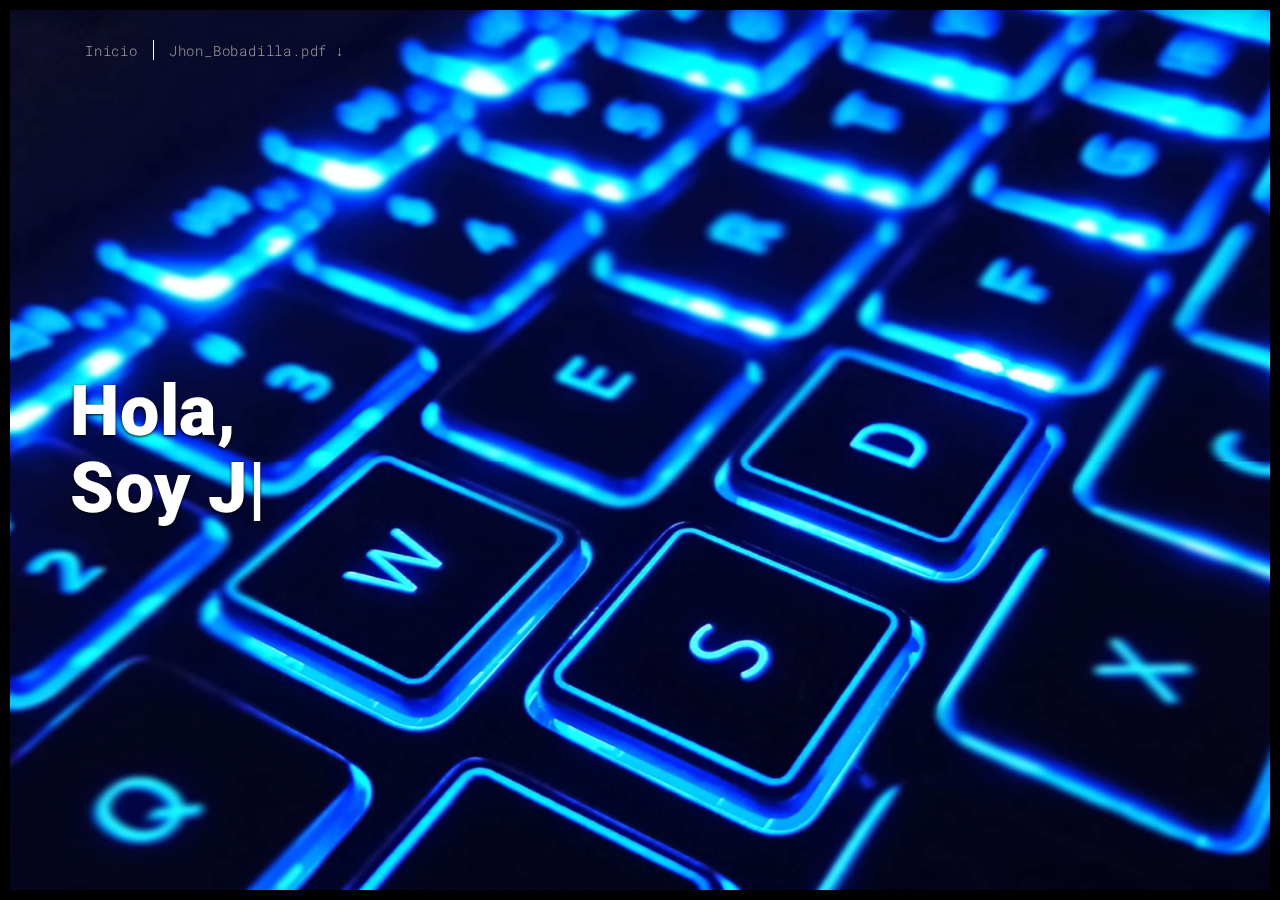
==== index.html @ d76ebcf7 "009" ====
<!DOCTYPE html>
<html lang="en">

<head>
  <meta charset="UTF-8">
  <meta content="IE=edge" http-equiv="X-UA-Compatible">
  <meta content="width=device-width,initial-scale=1" name="viewport">
  <meta content="description" name="description">
  <meta name="google" content="notranslate" />
  <meta content="Mashup templates have been developped by Orson.io team" name="author">

  <!-- Disable tap highlight on IE -->
  <meta name="msapplication-tap-highlight" content="no">
  
  <link rel="apple-touch-icon" sizes="180x180" href="./assets/apple-icon-180x180.png">
  <link href="./assets/favicon.ico" rel="icon">

  <title>Jhon Bobadilla</title>  

<link href="./main.3f6952e4.css" rel="stylesheet"></head>
<body class="minimal">
<div id="site-border-left"></div>
<div id="site-border-right"></div>
<div id="site-border-top"></div>
<div id="site-border-bottom"></div>
<!-- Add your content of header -->
<header>
  <nav class="navbar  navbar-fixed-top navbar-inverse">
    <div class="container">
        <button type="button" class="navbar-toggle collapsed" data-toggle="collapse" data-target="#navbar-collapse" aria-expanded="false">
          <span class="sr-only">Toggle navigation</span>
          <span class="icon-bar"></span>
          <span class="icon-bar"></span>
          <span class="icon-bar"></span>
        </button>

      <div class="collapse navbar-collapse" id="navbar-collapse">
        <ul class="nav navbar-nav ">
          <li><a href="./index.html" title="">Inicio</a></li>
          <li><a href="./cv.pdf" title="">Jhon_Bobadilla.pdf ↓</a></li>
          
        </ul>


      </div> 
    </div>
  </nav>
</header>
<!-- Add your site or app content here -->
  <div class="hero-full-container background-image-container white-text-container" style="background-image: url('./assets/images/space.jpg')">
    <div class="container">
      <div class="row">
        <div class="col-xs-12">
          <div class="hero-full-wrapper">
            <div class="text-content">
              <h1>Hola,<br>
                <span id="typed-strings">
                  <span>Soy Jhon Bobadilla Lombana</span>
                  <span>Desarrollador Web</span>
                  <span>Con 3 años de experiencia como desarrollador Full stack</span>
                  <span>TECNOLOGIAS ...</span>
                  <span>HTML - CSS - JS - REACT</span>
                  <span>SQL - JAVA</span>
                  <span>FLUTTER - SWIFT - KOTLIN -ANDROID STUDIO</span>
                  <span>GIT - GITHUB</span>
                  <span>ACTUALMENTE TERMINANDO INGLES A2</span>
                  <span>Descarga mi CV ↓</span>
                </span>
                <span id="typed"></span>
              </h1>
            </div>
          </div>
        </div>
      </div>
    </div>
  </div>

<script>
  document.addEventListener("DOMContentLoaded", function (event) {
     type();
     movingBackgroundImage();
  });
</script>


<script type="text/javascript" src="./main.70a66962.js"></script></body>
<script>
  (function(d, w, c) {
      w.BrevoConversationsID = '6785cd0d22d904cc3b0d09d7';
      w[c] = w[c] || function() {
          (w[c].q = w[c].q || []).push(arguments);
      };
      var s = d.createElement('script');
      s.async = true;
      s.src = 'https://conversations-widget.brevo.com/brevo-conversations.js';
      if (d.head) d.head.appendChild(s);
  })(document, window, 'BrevoConversations');
</script>
</html>
---- main.3f6952e4.css ----
@import url(https://fonts.googleapis.com/css?family=Roboto:900|Roboto+Mono:300,400,700);@import url(https://maxcdn.bootstrapcdn.com/font-awesome/4.7.0/css/font-awesome.min.css);/*!
 * Bootstrap v3.3.7 (http://getbootstrap.com)
 * Copyright 2011-2016 Twitter, Inc.
 * Licensed under MIT (https://github.com/twbs/bootstrap/blob/master/LICENSE)
 */
/*! normalize.css v3.0.3 | MIT License | github.com/necolas/normalize.css */html{font-family:sans-serif;-ms-text-size-adjust:100%;-webkit-text-size-adjust:100%}body{margin:0}article,aside,details,figcaption,figure,footer,header,hgroup,main,menu,nav,section,summary{display:block}audio,canvas,progress,video{display:inline-block;vertical-align:baseline}audio:not([controls]){display:none;height:0}[hidden],template{display:none}a{background-color:transparent}a:active,a:hover{outline:0}abbr[title]{border-bottom:1px dotted}b,strong{font-weight:700}dfn{font-style:italic}h1{font-size:2em;margin:.67em 0}mark{background:#ff0;color:#000}small{font-size:80%}sub,sup{font-size:75%;line-height:0;position:relative;vertical-align:baseline}sup{top:-.5em}sub{bottom:-.25em}img{border:0}svg:not(:root){overflow:hidden}figure{margin:1em 40px}hr{box-sizing:content-box;height:0}pre{overflow:auto}code,kbd,pre,samp{font-family:monospace,monospace;font-size:1em}button,input,optgroup,select,textarea{color:inherit;font:inherit;margin:0}button{overflow:visible}button,select{text-transform:none}button,html input[type=button],input[type=reset],input[type=submit]{-webkit-appearance:button;cursor:pointer}button[disabled],html input[disabled]{cursor:default}button::-moz-focus-inner,input::-moz-focus-inner{border:0;padding:0}input{line-height:normal}input[type=checkbox],input[type=radio]{box-sizing:border-box;padding:0}input[type=number]::-webkit-inner-spin-button,input[type=number]::-webkit-outer-spin-button{height:auto}input[type=search]{-webkit-appearance:textfield;box-sizing:content-box}input[type=search]::-webkit-search-cancel-button,input[type=search]::-webkit-search-decoration{-webkit-appearance:none}fieldset{border:1px solid silver;margin:0 2px;padding:.35em .625em .75em}textarea{overflow:auto}optgroup{font-weight:700}table{border-collapse:collapse;border-spacing:0}td,th{padding:0}

/*! Source: https://github.com/h5bp/html5-boilerplate/blob/master/src/css/main.css */@media print{*,:after,:before{background:transparent!important;color:#000!important;box-shadow:none!important;text-shadow:none!important}a,a:visited{text-decoration:underline}a[href]:after{content:" (" attr(href) ")"}abbr[title]:after{content:" (" attr(title) ")"}a[href^="#"]:after,a[href^="javascript:"]:after{content:""}blockquote,pre{border:1px solid #999;page-break-inside:avoid}thead{display:table-header-group}img,tr{page-break-inside:avoid}img{max-width:100%!important}h2,h3,p{orphans:3;widows:3}h2,h3{page-break-after:avoid}.navbar{display:none}.btn>.caret,.dropup>.btn>.caret{border-top-color:#000!important}.label{border:1px solid #000}.table{border-collapse:collapse!important}.table td,.table th{background-color:#fff!important}.table-bordered td,.table-bordered th{border:1px solid #ddd!important}}*,:after,:before{-webkit-box-sizing:border-box;-moz-box-sizing:border-box;box-sizing:border-box}html{font-size:10px;-webkit-tap-highlight-color:transparent}body{font-family:Roboto Mono,Helvetica,Arial,sans-serif;font-size:11px;line-height:1.78;color:#000;background-color:#fff}button,input,select,textarea{font-family:inherit;font-size:inherit;line-height:inherit}a{color:#001aff;text-decoration:none}a:focus,a:hover{color:#0012b3;text-decoration:underline}a:focus{outline:5px auto -webkit-focus-ring-color;outline-offset:-2px}figure{margin:0}img{vertical-align:middle}.img-responsive{display:block;max-width:100%;height:auto}.img-rounded{border-radius:0}.img-thumbnail{padding:4px;line-height:1.78;background-color:#fff;border:1px solid #ddd;border-radius:0;-webkit-transition:all .2s ease-in-out;-o-transition:all .2s ease-in-out;transition:all .2s ease-in-out;display:inline-block;max-width:100%;height:auto}.img-circle{border-radius:50%}hr{margin-top:19px;margin-bottom:19px;border:0;border-top:1px solid #eee}.sr-only{position:absolute;width:1px;height:1px;margin:-1px;padding:0;overflow:hidden;clip:rect(0,0,0,0);border:0}.sr-only-focusable:active,.sr-only-focusable:focus{position:static;width:auto;height:auto;margin:0;overflow:visible;clip:auto}[role=button]{cursor:pointer}.h1,.h2,.h3,.h4,.h5,.h6,h1,h2,h3,h4,h5,h6{font-family:Roboto Mono,Helvetica,Arial,sans-serif;font-weight:700;line-height:1.1;color:#000}.h1 .small,.h1 small,.h2 .small,.h2 small,.h3 .small,.h3 small,.h4 .small,.h4 small,.h5 .small,.h5 small,.h6 .small,.h6 small,h1 .small,h1 small,h2 .small,h2 small,h3 .small,h3 small,h4 .small,h4 small,h5 .small,h5 small,h6 .small,h6 small{font-weight:400;line-height:1;color:#777}.h1,.h2,.h3,h1,h2,h3{margin-top:19px;margin-bottom:9.5px}.h1 .small,.h1 small,.h2 .small,.h2 small,.h3 .small,.h3 small,h1 .small,h1 small,h2 .small,h2 small,h3 .small,h3 small{font-size:65%}.h4,.h5,.h6,h4,h5,h6{margin-top:9.5px;margin-bottom:9.5px}.h4 .small,.h4 small,.h5 .small,.h5 small,.h6 .small,.h6 small,h4 .small,h4 small,h5 .small,h5 small,h6 .small,h6 small{font-size:75%}.h1,h1{font-size:70px}.h2,h2{font-size:30px}.h3,h3{font-size:20px}.h4,.h5,h4,h5{font-size:11px}.h6,h6{font-size:10px}p{margin:0 0 9.5px}.lead{margin-bottom:19px;font-size:12px;font-weight:300;line-height:1.4}@media (min-width:768px){.lead{font-size:16.5px}}.small,small{font-size:90%}.mark,mark{background-color:#fcf8e3;padding:.2em}.text-left{text-align:left}.text-right{text-align:right}.text-center{text-align:center}.text-justify{text-align:justify}.text-nowrap{white-space:nowrap}.text-lowercase{text-transform:lowercase}.initialism,.text-uppercase{text-transform:uppercase}.text-capitalize{text-transform:capitalize}.text-muted{color:#777}.text-primary{color:#001aff}a.text-primary:focus,a.text-primary:hover{color:#0015cc}.text-success{color:#fff}a.text-success:focus,a.text-success:hover{color:#e6e6e6}.text-info{color:#31708f}a.text-info:focus,a.text-info:hover{color:#245269}.text-warning{color:#8a6d3b}a.text-warning:focus,a.text-warning:hover{color:#66512c}.text-danger{color:#fff}a.text-danger:focus,a.text-danger:hover{color:#e6e6e6}.bg-primary{color:#fff;background-color:#001aff}a.bg-primary:focus,a.bg-primary:hover{background-color:#0015cc}.bg-success,a.bg-success:focus,a.bg-success:hover{background-color:#000}.bg-info{background-color:#d9edf7}a.bg-info:focus,a.bg-info:hover{background-color:#afd9ee}.bg-warning{background-color:#fcf8e3}a.bg-warning:focus,a.bg-warning:hover{background-color:#f7ecb5}.bg-danger{background-color:red}a.bg-danger:focus,a.bg-danger:hover{background-color:#c00}.page-header{padding-bottom:8.5px;margin:38px 0 19px;border-bottom:1px solid #eee}ol,ul{margin-top:0;margin-bottom:9.5px}ol ol,ol ul,ul ol,ul ul{margin-bottom:0}.list-inline,.list-unstyled{padding-left:0;list-style:none}.list-inline{margin-left:-5px}.list-inline>li{display:inline-block;padding-left:5px;padding-right:5px}dl{margin-top:0;margin-bottom:19px}dd,dt{line-height:1.78}dt{font-weight:700}dd{margin-left:0}.dl-horizontal dd:after,.dl-horizontal dd:before{content:" ";display:table}.dl-horizontal dd:after{clear:both}@media (min-width:768px){.dl-horizontal dt{float:left;width:160px;clear:left;text-align:right;overflow:hidden;text-overflow:ellipsis;white-space:nowrap}.dl-horizontal dd{margin-left:180px}}abbr[data-original-title],abbr[title]{cursor:help;border-bottom:1px dotted #777}.initialism{font-size:90%}blockquote{padding:9.5px 19px;margin:0 0 19px;font-size:13.75px;border-left:5px solid #eee}blockquote ol:last-child,blockquote p:last-child,blockquote ul:last-child{margin-bottom:0}blockquote .small,blockquote footer,blockquote small{display:block;font-size:80%;line-height:1.78;color:#777}blockquote .small:before,blockquote footer:before,blockquote small:before{content:"\2014   \A0"}.blockquote-reverse,blockquote.pull-right{padding-right:15px;padding-left:0;border-right:5px solid #eee;border-left:0;text-align:right}.blockquote-reverse .small:before,.blockquote-reverse footer:before,.blockquote-reverse small:before,blockquote.pull-right .small:before,blockquote.pull-right footer:before,blockquote.pull-right small:before{content:""}.blockquote-reverse .small:after,.blockquote-reverse footer:after,.blockquote-reverse small:after,blockquote.pull-right .small:after,blockquote.pull-right footer:after,blockquote.pull-right small:after{content:"\A0   \2014"}address{margin-bottom:19px;font-style:normal;line-height:1.78}code,kbd,pre,samp{font-family:Menlo,Monaco,Consolas,Courier New,monospace}code{color:#c7254e;background-color:#f9f2f4}code,kbd{padding:2px 4px;font-size:90%;border-radius:0}kbd{color:#fff;background-color:#333;box-shadow:inset 0 -1px 0 rgba(0,0,0,.25)}kbd kbd{padding:0;font-size:100%;font-weight:700;box-shadow:none}pre{display:block;padding:9px;margin:0 0 9.5px;font-size:10px;line-height:1.78;word-break:break-all;word-wrap:break-word;color:#333;background-color:#f5f5f5;border:1px solid #ccc;border-radius:0}pre code{padding:0;font-size:inherit;color:inherit;white-space:pre-wrap;background-color:transparent;border-radius:0}.pre-scrollable{max-height:340px;overflow-y:scroll}.container{margin-right:auto;margin-left:auto;padding-left:15px;padding-right:15px}.container:after,.container:before{content:" ";display:table}.container:after{clear:both}@media (min-width:768px){.container{width:750px}}@media (min-width:992px){.container{width:970px}}@media (min-width:1200px){.container{width:1170px}}.container-fluid{margin-right:auto;margin-left:auto;padding-left:15px;padding-right:15px}.container-fluid:after,.container-fluid:before{content:" ";display:table}.container-fluid:after{clear:both}.row{margin-left:-15px;margin-right:-15px}.row:after,.row:before{content:" ";display:table}.row:after{clear:both}.col-lg-1,.col-lg-2,.col-lg-3,.col-lg-4,.col-lg-5,.col-lg-6,.col-lg-7,.col-lg-8,.col-lg-9,.col-lg-10,.col-lg-11,.col-lg-12,.col-md-1,.col-md-2,.col-md-3,.col-md-4,.col-md-5,.col-md-6,.col-md-7,.col-md-8,.col-md-9,.col-md-10,.col-md-11,.col-md-12,.col-sm-1,.col-sm-2,.col-sm-3,.col-sm-4,.col-sm-5,.col-sm-6,.col-sm-7,.col-sm-8,.col-sm-9,.col-sm-10,.col-sm-11,.col-sm-12,.col-xs-1,.col-xs-2,.col-xs-3,.col-xs-4,.col-xs-5,.col-xs-6,.col-xs-7,.col-xs-8,.col-xs-9,.col-xs-10,.col-xs-11,.col-xs-12{position:relative;min-height:1px;padding-left:15px;padding-right:15px}.col-xs-1,.col-xs-2,.col-xs-3,.col-xs-4,.col-xs-5,.col-xs-6,.col-xs-7,.col-xs-8,.col-xs-9,.col-xs-10,.col-xs-11,.col-xs-12{float:left}.col-xs-1{width:8.33333%}.col-xs-2{width:16.66667%}.col-xs-3{width:25%}.col-xs-4{width:33.33333%}.col-xs-5{width:41.66667%}.col-xs-6{width:50%}.col-xs-7{width:58.33333%}.col-xs-8{width:66.66667%}.col-xs-9{width:75%}.col-xs-10{width:83.33333%}.col-xs-11{width:91.66667%}.col-xs-12{width:100%}.col-xs-pull-0{right:auto}.col-xs-pull-1{right:8.33333%}.col-xs-pull-2{right:16.66667%}.col-xs-pull-3{right:25%}.col-xs-pull-4{right:33.33333%}.col-xs-pull-5{right:41.66667%}.col-xs-pull-6{right:50%}.col-xs-pull-7{right:58.33333%}.col-xs-pull-8{right:66.66667%}.col-xs-pull-9{right:75%}.col-xs-pull-10{right:83.33333%}.col-xs-pull-11{right:91.66667%}.col-xs-pull-12{right:100%}.col-xs-push-0{left:auto}.col-xs-push-1{left:8.33333%}.col-xs-push-2{left:16.66667%}.col-xs-push-3{left:25%}.col-xs-push-4{left:33.33333%}.col-xs-push-5{left:41.66667%}.col-xs-push-6{left:50%}.col-xs-push-7{left:58.33333%}.col-xs-push-8{left:66.66667%}.col-xs-push-9{left:75%}.col-xs-push-10{left:83.33333%}.col-xs-push-11{left:91.66667%}.col-xs-push-12{left:100%}.col-xs-offset-0{margin-left:0}.col-xs-offset-1{margin-left:8.33333%}.col-xs-offset-2{margin-left:16.66667%}.col-xs-offset-3{margin-left:25%}.col-xs-offset-4{margin-left:33.33333%}.col-xs-offset-5{margin-left:41.66667%}.col-xs-offset-6{margin-left:50%}.col-xs-offset-7{margin-left:58.33333%}.col-xs-offset-8{margin-left:66.66667%}.col-xs-offset-9{margin-left:75%}.col-xs-offset-10{margin-left:83.33333%}.col-xs-offset-11{margin-left:91.66667%}.col-xs-offset-12{margin-left:100%}@media (min-width:768px){.col-sm-1,.col-sm-2,.col-sm-3,.col-sm-4,.col-sm-5,.col-sm-6,.col-sm-7,.col-sm-8,.col-sm-9,.col-sm-10,.col-sm-11,.col-sm-12{float:left}.col-sm-1{width:8.33333%}.col-sm-2{width:16.66667%}.col-sm-3{width:25%}.col-sm-4{width:33.33333%}.col-sm-5{width:41.66667%}.col-sm-6{width:50%}.col-sm-7{width:58.33333%}.col-sm-8{width:66.66667%}.col-sm-9{width:75%}.col-sm-10{width:83.33333%}.col-sm-11{width:91.66667%}.col-sm-12{width:100%}.col-sm-pull-0{right:auto}.col-sm-pull-1{right:8.33333%}.col-sm-pull-2{right:16.66667%}.col-sm-pull-3{right:25%}.col-sm-pull-4{right:33.33333%}.col-sm-pull-5{right:41.66667%}.col-sm-pull-6{right:50%}.col-sm-pull-7{right:58.33333%}.col-sm-pull-8{right:66.66667%}.col-sm-pull-9{right:75%}.col-sm-pull-10{right:83.33333%}.col-sm-pull-11{right:91.66667%}.col-sm-pull-12{right:100%}.col-sm-push-0{left:auto}.col-sm-push-1{left:8.33333%}.col-sm-push-2{left:16.66667%}.col-sm-push-3{left:25%}.col-sm-push-4{left:33.33333%}.col-sm-push-5{left:41.66667%}.col-sm-push-6{left:50%}.col-sm-push-7{left:58.33333%}.col-sm-push-8{left:66.66667%}.col-sm-push-9{left:75%}.col-sm-push-10{left:83.33333%}.col-sm-push-11{left:91.66667%}.col-sm-push-12{left:100%}.col-sm-offset-0{margin-left:0}.col-sm-offset-1{margin-left:8.33333%}.col-sm-offset-2{margin-left:16.66667%}.col-sm-offset-3{margin-left:25%}.col-sm-offset-4{margin-left:33.33333%}.col-sm-offset-5{margin-left:41.66667%}.col-sm-offset-6{margin-left:50%}.col-sm-offset-7{margin-left:58.33333%}.col-sm-offset-8{margin-left:66.66667%}.col-sm-offset-9{margin-left:75%}.col-sm-offset-10{margin-left:83.33333%}.col-sm-offset-11{margin-left:91.66667%}.col-sm-offset-12{margin-left:100%}}@media (min-width:992px){.col-md-1,.col-md-2,.col-md-3,.col-md-4,.col-md-5,.col-md-6,.col-md-7,.col-md-8,.col-md-9,.col-md-10,.col-md-11,.col-md-12{float:left}.col-md-1{width:8.33333%}.col-md-2{width:16.66667%}.col-md-3{width:25%}.col-md-4{width:33.33333%}.col-md-5{width:41.66667%}.col-md-6{width:50%}.col-md-7{width:58.33333%}.col-md-8{width:66.66667%}.col-md-9{width:75%}.col-md-10{width:83.33333%}.col-md-11{width:91.66667%}.col-md-12{width:100%}.col-md-pull-0{right:auto}.col-md-pull-1{right:8.33333%}.col-md-pull-2{right:16.66667%}.col-md-pull-3{right:25%}.col-md-pull-4{right:33.33333%}.col-md-pull-5{right:41.66667%}.col-md-pull-6{right:50%}.col-md-pull-7{right:58.33333%}.col-md-pull-8{right:66.66667%}.col-md-pull-9{right:75%}.col-md-pull-10{right:83.33333%}.col-md-pull-11{right:91.66667%}.col-md-pull-12{right:100%}.col-md-push-0{left:auto}.col-md-push-1{left:8.33333%}.col-md-push-2{left:16.66667%}.col-md-push-3{left:25%}.col-md-push-4{left:33.33333%}.col-md-push-5{left:41.66667%}.col-md-push-6{left:50%}.col-md-push-7{left:58.33333%}.col-md-push-8{left:66.66667%}.col-md-push-9{left:75%}.col-md-push-10{left:83.33333%}.col-md-push-11{left:91.66667%}.col-md-push-12{left:100%}.col-md-offset-0{margin-left:0}.col-md-offset-1{margin-left:8.33333%}.col-md-offset-2{margin-left:16.66667%}.col-md-offset-3{margin-left:25%}.col-md-offset-4{margin-left:33.33333%}.col-md-offset-5{margin-left:41.66667%}.col-md-offset-6{margin-left:50%}.col-md-offset-7{margin-left:58.33333%}.col-md-offset-8{margin-left:66.66667%}.col-md-offset-9{margin-left:75%}.col-md-offset-10{margin-left:83.33333%}.col-md-offset-11{margin-left:91.66667%}.col-md-offset-12{margin-left:100%}}@media (min-width:1200px){.col-lg-1,.col-lg-2,.col-lg-3,.col-lg-4,.col-lg-5,.col-lg-6,.col-lg-7,.col-lg-8,.col-lg-9,.col-lg-10,.col-lg-11,.col-lg-12{float:left}.col-lg-1{width:8.33333%}.col-lg-2{width:16.66667%}.col-lg-3{width:25%}.col-lg-4{width:33.33333%}.col-lg-5{width:41.66667%}.col-lg-6{width:50%}.col-lg-7{width:58.33333%}.col-lg-8{width:66.66667%}.col-lg-9{width:75%}.col-lg-10{width:83.33333%}.col-lg-11{width:91.66667%}.col-lg-12{width:100%}.col-lg-pull-0{right:auto}.col-lg-pull-1{right:8.33333%}.col-lg-pull-2{right:16.66667%}.col-lg-pull-3{right:25%}.col-lg-pull-4{right:33.33333%}.col-lg-pull-5{right:41.66667%}.col-lg-pull-6{right:50%}.col-lg-pull-7{right:58.33333%}.col-lg-pull-8{right:66.66667%}.col-lg-pull-9{right:75%}.col-lg-pull-10{right:83.33333%}.col-lg-pull-11{right:91.66667%}.col-lg-pull-12{right:100%}.col-lg-push-0{left:auto}.col-lg-push-1{left:8.33333%}.col-lg-push-2{left:16.66667%}.col-lg-push-3{left:25%}.col-lg-push-4{left:33.33333%}.col-lg-push-5{left:41.66667%}.col-lg-push-6{left:50%}.col-lg-push-7{left:58.33333%}.col-lg-push-8{left:66.66667%}.col-lg-push-9{left:75%}.col-lg-push-10{left:83.33333%}.col-lg-push-11{left:91.66667%}.col-lg-push-12{left:100%}.col-lg-offset-0{margin-left:0}.col-lg-offset-1{margin-left:8.33333%}.col-lg-offset-2{margin-left:16.66667%}.col-lg-offset-3{margin-left:25%}.col-lg-offset-4{margin-left:33.33333%}.col-lg-offset-5{margin-left:41.66667%}.col-lg-offset-6{margin-left:50%}.col-lg-offset-7{margin-left:58.33333%}.col-lg-offset-8{margin-left:66.66667%}.col-lg-offset-9{margin-left:75%}.col-lg-offset-10{margin-left:83.33333%}.col-lg-offset-11{margin-left:91.66667%}.col-lg-offset-12{margin-left:100%}}table{background-color:transparent}caption{padding-top:8px;padding-bottom:8px;color:#777}caption,th{text-align:left}.table{width:100%;max-width:100%;margin-bottom:19px}.table>tbody>tr>td,.table>tbody>tr>th,.table>tfoot>tr>td,.table>tfoot>tr>th,.table>thead>tr>td,.table>thead>tr>th{padding:8px;line-height:1.78;vertical-align:top;border-top:1px solid #ddd}.table>thead>tr>th{vertical-align:bottom;border-bottom:2px solid #ddd}.table>caption+thead>tr:first-child>td,.table>caption+thead>tr:first-child>th,.table>colgroup+thead>tr:first-child>td,.table>colgroup+thead>tr:first-child>th,.table>thead:first-child>tr:first-child>td,.table>thead:first-child>tr:first-child>th{border-top:0}.table>tbody+tbody{border-top:2px solid #ddd}.table .table{background-color:#fff}.table-condensed>tbody>tr>td,.table-condensed>tbody>tr>th,.table-condensed>tfoot>tr>td,.table-condensed>tfoot>tr>th,.table-condensed>thead>tr>td,.table-condensed>thead>tr>th{padding:5px}.table-bordered,.table-bordered>tbody>tr>td,.table-bordered>tbody>tr>th,.table-bordered>tfoot>tr>td,.table-bordered>tfoot>tr>th,.table-bordered>thead>tr>td,.table-bordered>thead>tr>th{border:1px solid #ddd}.table-bordered>thead>tr>td,.table-bordered>thead>tr>th{border-bottom-width:2px}.table-striped>tbody>tr:nth-of-type(odd){background-color:#f9f9f9}.table-hover>tbody>tr:hover{background-color:#f5f5f5}table col[class*=col-]{position:static;float:none;display:table-column}table td[class*=col-],table th[class*=col-]{position:static;float:none;display:table-cell}.table>tbody>tr.active>td,.table>tbody>tr.active>th,.table>tbody>tr>td.active,.table>tbody>tr>th.active,.table>tfoot>tr.active>td,.table>tfoot>tr.active>th,.table>tfoot>tr>td.active,.table>tfoot>tr>th.active,.table>thead>tr.active>td,.table>thead>tr.active>th,.table>thead>tr>td.active,.table>thead>tr>th.active{background-color:#f5f5f5}.table-hover>tbody>tr.active:hover>td,.table-hover>tbody>tr.active:hover>th,.table-hover>tbody>tr:hover>.active,.table-hover>tbody>tr>td.active:hover,.table-hover>tbody>tr>th.active:hover{background-color:#e8e8e8}.table-hover>tbody>tr.success:hover>td,.table-hover>tbody>tr.success:hover>th,.table-hover>tbody>tr:hover>.success,.table-hover>tbody>tr>td.success:hover,.table-hover>tbody>tr>th.success:hover,.table>tbody>tr.success>td,.table>tbody>tr.success>th,.table>tbody>tr>td.success,.table>tbody>tr>th.success,.table>tfoot>tr.success>td,.table>tfoot>tr.success>th,.table>tfoot>tr>td.success,.table>tfoot>tr>th.success,.table>thead>tr.success>td,.table>thead>tr.success>th,.table>thead>tr>td.success,.table>thead>tr>th.success{background-color:#000}.table>tbody>tr.info>td,.table>tbody>tr.info>th,.table>tbody>tr>td.info,.table>tbody>tr>th.info,.table>tfoot>tr.info>td,.table>tfoot>tr.info>th,.table>tfoot>tr>td.info,.table>tfoot>tr>th.info,.table>thead>tr.info>td,.table>thead>tr.info>th,.table>thead>tr>td.info,.table>thead>tr>th.info{background-color:#d9edf7}.table-hover>tbody>tr.info:hover>td,.table-hover>tbody>tr.info:hover>th,.table-hover>tbody>tr:hover>.info,.table-hover>tbody>tr>td.info:hover,.table-hover>tbody>tr>th.info:hover{background-color:#c4e3f3}.table>tbody>tr.warning>td,.table>tbody>tr.warning>th,.table>tbody>tr>td.warning,.table>tbody>tr>th.warning,.table>tfoot>tr.warning>td,.table>tfoot>tr.warning>th,.table>tfoot>tr>td.warning,.table>tfoot>tr>th.warning,.table>thead>tr.warning>td,.table>thead>tr.warning>th,.table>thead>tr>td.warning,.table>thead>tr>th.warning{background-color:#fcf8e3}.table-hover>tbody>tr.warning:hover>td,.table-hover>tbody>tr.warning:hover>th,.table-hover>tbody>tr:hover>.warning,.table-hover>tbody>tr>td.warning:hover,.table-hover>tbody>tr>th.warning:hover{background-color:#faf2cc}.table>tbody>tr.danger>td,.table>tbody>tr.danger>th,.table>tbody>tr>td.danger,.table>tbody>tr>th.danger,.table>tfoot>tr.danger>td,.table>tfoot>tr.danger>th,.table>tfoot>tr>td.danger,.table>tfoot>tr>th.danger,.table>thead>tr.danger>td,.table>thead>tr.danger>th,.table>thead>tr>td.danger,.table>thead>tr>th.danger{background-color:red}.table-hover>tbody>tr.danger:hover>td,.table-hover>tbody>tr.danger:hover>th,.table-hover>tbody>tr:hover>.danger,.table-hover>tbody>tr>td.danger:hover,.table-hover>tbody>tr>th.danger:hover{background-color:#e60000}.table-responsive{overflow-x:auto;min-height:.01%}@media screen and (max-width:767px){.table-responsive{width:100%;margin-bottom:14.25px;overflow-y:hidden;-ms-overflow-style:-ms-autohiding-scrollbar;border:1px solid #ddd}.table-responsive>.table{margin-bottom:0}.table-responsive>.table>tbody>tr>td,.table-responsive>.table>tbody>tr>th,.table-responsive>.table>tfoot>tr>td,.table-responsive>.table>tfoot>tr>th,.table-responsive>.table>thead>tr>td,.table-responsive>.table>thead>tr>th{white-space:nowrap}.table-responsive>.table-bordered{border:0}.table-responsive>.table-bordered>tbody>tr>td:first-child,.table-responsive>.table-bordered>tbody>tr>th:first-child,.table-responsive>.table-bordered>tfoot>tr>td:first-child,.table-responsive>.table-bordered>tfoot>tr>th:first-child,.table-responsive>.table-bordered>thead>tr>td:first-child,.table-responsive>.table-bordered>thead>tr>th:first-child{border-left:0}.table-responsive>.table-bordered>tbody>tr>td:last-child,.table-responsive>.table-bordered>tbody>tr>th:last-child,.table-responsive>.table-bordered>tfoot>tr>td:last-child,.table-responsive>.table-bordered>tfoot>tr>th:last-child,.table-responsive>.table-bordered>thead>tr>td:last-child,.table-responsive>.table-bordered>thead>tr>th:last-child{border-right:0}.table-responsive>.table-bordered>tbody>tr:last-child>td,.table-responsive>.table-bordered>tbody>tr:last-child>th,.table-responsive>.table-bordered>tfoot>tr:last-child>td,.table-responsive>.table-bordered>tfoot>tr:last-child>th{border-bottom:0}}fieldset{margin:0;min-width:0}fieldset,legend{padding:0;border:0}legend{display:block;width:100%;margin-bottom:19px;font-size:16.5px;line-height:inherit;color:#333;border-bottom:1px solid #e5e5e5}label{display:inline-block;max-width:100%;margin-bottom:5px;font-weight:700}input[type=search]{-webkit-box-sizing:border-box;-moz-box-sizing:border-box;box-sizing:border-box}input[type=checkbox],input[type=radio]{margin:4px 0 0;margin-top:1px\9;line-height:normal}input[type=file]{display:block}input[type=range]{display:block;width:100%}select[multiple],select[size]{height:auto}input[type=checkbox]:focus,input[type=file]:focus,input[type=radio]:focus{outline:5px auto -webkit-focus-ring-color;outline-offset:-2px}output{padding-top:9px}.form-control,output{display:block;font-size:11px;line-height:1.78;color:#555}.form-control{width:100%;height:40px;padding:8px 14px;background-color:#fff;background-image:none;border:1px solid #000;border-radius:0;-webkit-box-shadow:inset 0 1px 1px rgba(0,0,0,.075);box-shadow:inset 0 1px 1px rgba(0,0,0,.075);-webkit-transition:border-color .15s ease-in-out,box-shadow .15s ease-in-out;-o-transition:border-color ease-in-out .15s,box-shadow ease-in-out .15s;transition:border-color .15s ease-in-out,box-shadow .15s ease-in-out}.form-control:focus{border-color:#66afe9;-webkit-box-shadow:inset 0 1px 1px rgba(0,0,0,.075),0 0 8px rgba(102,175,233,.6);box-shadow:inset 0 1px 1px rgba(0,0,0,.075),0 0 8px rgba(102,175,233,.6)}.form-control::-moz-placeholder{color:#999;opacity:1}.form-control:-ms-input-placeholder{color:#999}.form-control::-webkit-input-placeholder{color:#999}.form-control::-ms-expand{border:0;background-color:transparent}.form-control[disabled],.form-control[readonly],fieldset[disabled] .form-control{background-color:#eee;opacity:1}.form-control[disabled],fieldset[disabled] .form-control{cursor:not-allowed}textarea.form-control{height:auto}input[type=search]{-webkit-appearance:none}@media screen and (-webkit-min-device-pixel-ratio:0){input[type=date].form-control,input[type=datetime-local].form-control,input[type=month].form-control,input[type=time].form-control{line-height:40px}.input-group-sm>.input-group-btn>input[type=date].btn,.input-group-sm>.input-group-btn>input[type=datetime-local].btn,.input-group-sm>.input-group-btn>input[type=month].btn,.input-group-sm>.input-group-btn>input[type=time].btn,.input-group-sm>input[type=date].form-control,.input-group-sm>input[type=date].input-group-addon,.input-group-sm>input[type=datetime-local].form-control,.input-group-sm>input[type=datetime-local].input-group-addon,.input-group-sm>input[type=month].form-control,.input-group-sm>input[type=month].input-group-addon,.input-group-sm>input[type=time].form-control,.input-group-sm>input[type=time].input-group-addon,.input-group-sm input[type=date],.input-group-sm input[type=datetime-local],.input-group-sm input[type=month],.input-group-sm input[type=time],input[type=date].input-sm,input[type=datetime-local].input-sm,input[type=month].input-sm,input[type=time].input-sm{line-height:27px}.input-group-lg>.input-group-btn>input[type=date].btn,.input-group-lg>.input-group-btn>input[type=datetime-local].btn,.input-group-lg>.input-group-btn>input[type=month].btn,.input-group-lg>.input-group-btn>input[type=time].btn,.input-group-lg>input[type=date].form-control,.input-group-lg>input[type=date].input-group-addon,.input-group-lg>input[type=datetime-local].form-control,.input-group-lg>input[type=datetime-local].input-group-addon,.input-group-lg>input[type=month].form-control,.input-group-lg>input[type=month].input-group-addon,.input-group-lg>input[type=time].form-control,.input-group-lg>input[type=time].input-group-addon,.input-group-lg input[type=date],.input-group-lg input[type=datetime-local],.input-group-lg input[type=month],.input-group-lg input[type=time],input[type=date].input-lg,input[type=datetime-local].input-lg,input[type=month].input-lg,input[type=time].input-lg{line-height:41px}}.form-group{margin-bottom:15px}.checkbox,.radio{position:relative;display:block;margin-top:10px;margin-bottom:10px}.checkbox label,.radio label{min-height:19px;padding-left:20px;margin-bottom:0;font-weight:400;cursor:pointer}.checkbox-inline input[type=checkbox],.checkbox input[type=checkbox],.radio-inline input[type=radio],.radio input[type=radio]{position:absolute;margin-left:-20px;margin-top:4px\9}.checkbox+.checkbox,.radio+.radio{margin-top:-5px}.checkbox-inline,.radio-inline{position:relative;display:inline-block;padding-left:20px;margin-bottom:0;vertical-align:middle;font-weight:400;cursor:pointer}.checkbox-inline+.checkbox-inline,.radio-inline+.radio-inline{margin-top:0;margin-left:10px}.checkbox-inline.disabled,.checkbox.disabled label,.radio-inline.disabled,.radio.disabled label,fieldset[disabled] .checkbox-inline,fieldset[disabled] .checkbox label,fieldset[disabled] .radio-inline,fieldset[disabled] .radio label,fieldset[disabled] input[type=checkbox],fieldset[disabled] input[type=radio],input[type=checkbox].disabled,input[type=checkbox][disabled],input[type=radio].disabled,input[type=radio][disabled]{cursor:not-allowed}.form-control-static{padding-top:9px;padding-bottom:9px;margin-bottom:0;min-height:30px}.form-control-static.input-lg,.form-control-static.input-sm,.input-group-lg>.form-control-static.form-control,.input-group-lg>.form-control-static.input-group-addon,.input-group-lg>.input-group-btn>.form-control-static.btn,.input-group-sm>.form-control-static.form-control,.input-group-sm>.form-control-static.input-group-addon,.input-group-sm>.input-group-btn>.form-control-static.btn{padding-left:0;padding-right:0}.input-group-sm>.form-control,.input-group-sm>.input-group-addon,.input-group-sm>.input-group-btn>.btn,.input-sm{height:27px;padding:5px 10px;font-size:10px;line-height:1.5;border-radius:0}.input-group-sm>.input-group-btn>select.btn,.input-group-sm>select.form-control,.input-group-sm>select.input-group-addon,select.input-sm{height:27px;line-height:27px}.input-group-sm>.input-group-btn>select[multiple].btn,.input-group-sm>.input-group-btn>textarea.btn,.input-group-sm>select[multiple].form-control,.input-group-sm>select[multiple].input-group-addon,.input-group-sm>textarea.form-control,.input-group-sm>textarea.input-group-addon,select[multiple].input-sm,textarea.input-sm{height:auto}.form-group-sm .form-control{height:27px;padding:5px 10px;font-size:10px;line-height:1.5;border-radius:0}.form-group-sm select.form-control{height:27px;line-height:27px}.form-group-sm select[multiple].form-control,.form-group-sm textarea.form-control{height:auto}.form-group-sm .form-control-static{height:27px;min-height:29px;padding:6px 10px;font-size:10px;line-height:1.5}.input-group-lg>.form-control,.input-group-lg>.input-group-addon,.input-group-lg>.input-group-btn>.btn,.input-lg{height:41px;padding:10px 16px;font-size:14px;line-height:1.33333;border-radius:0}.input-group-lg>.input-group-btn>select.btn,.input-group-lg>select.form-control,.input-group-lg>select.input-group-addon,select.input-lg{height:41px;line-height:41px}.input-group-lg>.input-group-btn>select[multiple].btn,.input-group-lg>.input-group-btn>textarea.btn,.input-group-lg>select[multiple].form-control,.input-group-lg>select[multiple].input-group-addon,.input-group-lg>textarea.form-control,.input-group-lg>textarea.input-group-addon,select[multiple].input-lg,textarea.input-lg{height:auto}.form-group-lg .form-control{height:41px;padding:10px 16px;font-size:14px;line-height:1.33333;border-radius:0}.form-group-lg select.form-control{height:41px;line-height:41px}.form-group-lg select[multiple].form-control,.form-group-lg textarea.form-control{height:auto}.form-group-lg .form-control-static{height:41px;min-height:33px;padding:11px 16px;font-size:14px;line-height:1.33333}.has-feedback{position:relative}.has-feedback .form-control{padding-right:50px}.form-control-feedback{position:absolute;top:0;right:0;z-index:2;display:block;width:40px;height:40px;line-height:40px;text-align:center;pointer-events:none}.form-group-lg .form-control+.form-control-feedback,.input-group-lg+.form-control-feedback,.input-group-lg>.form-control+.form-control-feedback,.input-group-lg>.input-group-addon+.form-control-feedback,.input-group-lg>.input-group-btn>.btn+.form-control-feedback,.input-lg+.form-control-feedback{width:41px;height:41px;line-height:41px}.form-group-sm .form-control+.form-control-feedback,.input-group-sm+.form-control-feedback,.input-group-sm>.form-control+.form-control-feedback,.input-group-sm>.input-group-addon+.form-control-feedback,.input-group-sm>.input-group-btn>.btn+.form-control-feedback,.input-sm+.form-control-feedback{width:27px;height:27px;line-height:27px}.has-success .checkbox,.has-success .checkbox-inline,.has-success.checkbox-inline label,.has-success.checkbox label,.has-success .control-label,.has-success .help-block,.has-success .radio,.has-success .radio-inline,.has-success.radio-inline label,.has-success.radio label{color:#fff}.has-success .form-control{border-color:#fff;-webkit-box-shadow:inset 0 1px 1px rgba(0,0,0,.075);box-shadow:inset 0 1px 1px rgba(0,0,0,.075)}.has-success .form-control:focus{border-color:#e6e6e6;-webkit-box-shadow:inset 0 1px 1px rgba(0,0,0,.075),0 0 6px #fff;box-shadow:inset 0 1px 1px rgba(0,0,0,.075),0 0 6px #fff}.has-success .input-group-addon{color:#fff;border-color:#fff;background-color:#000}.has-success .form-control-feedback{color:#fff}.has-warning .checkbox,.has-warning .checkbox-inline,.has-warning.checkbox-inline label,.has-warning.checkbox label,.has-warning .control-label,.has-warning .help-block,.has-warning .radio,.has-warning .radio-inline,.has-warning.radio-inline label,.has-warning.radio label{color:#8a6d3b}.has-warning .form-control{border-color:#8a6d3b;-webkit-box-shadow:inset 0 1px 1px rgba(0,0,0,.075);box-shadow:inset 0 1px 1px rgba(0,0,0,.075)}.has-warning .form-control:focus{border-color:#66512c;-webkit-box-shadow:inset 0 1px 1px rgba(0,0,0,.075),0 0 6px #c0a16b;box-shadow:inset 0 1px 1px rgba(0,0,0,.075),0 0 6px #c0a16b}.has-warning .input-group-addon{color:#8a6d3b;border-color:#8a6d3b;background-color:#fcf8e3}.has-warning .form-control-feedback{color:#8a6d3b}.has-error .checkbox,.has-error .checkbox-inline,.has-error.checkbox-inline label,.has-error.checkbox label,.has-error .control-label,.has-error .help-block,.has-error .radio,.has-error .radio-inline,.has-error.radio-inline label,.has-error.radio label{color:#fff}.has-error .form-control{border-color:#fff;-webkit-box-shadow:inset 0 1px 1px rgba(0,0,0,.075);box-shadow:inset 0 1px 1px rgba(0,0,0,.075)}.has-error .form-control:focus{border-color:#e6e6e6;-webkit-box-shadow:inset 0 1px 1px rgba(0,0,0,.075),0 0 6px #fff;box-shadow:inset 0 1px 1px rgba(0,0,0,.075),0 0 6px #fff}.has-error .input-group-addon{color:#fff;border-color:#fff;background-color:red}.has-error .form-control-feedback{color:#fff}.has-feedback label~.form-control-feedback{top:24px}.has-feedback label.sr-only~.form-control-feedback{top:0}.help-block{display:block;margin-top:5px;margin-bottom:10px;color:#404040}@media (min-width:768px){.form-inline .form-group{display:inline-block;margin-bottom:0;vertical-align:middle}.form-inline .form-control{display:inline-block;width:auto;vertical-align:middle}.form-inline .form-control-static{display:inline-block}.form-inline .input-group{display:inline-table;vertical-align:middle}.form-inline .input-group .form-control,.form-inline .input-group .input-group-addon,.form-inline .input-group .input-group-btn{width:auto}.form-inline .input-group>.form-control{width:100%}.form-inline .control-label{margin-bottom:0;vertical-align:middle}.form-inline .checkbox,.form-inline .radio{display:inline-block;margin-top:0;margin-bottom:0;vertical-align:middle}.form-inline .checkbox label,.form-inline .radio label{padding-left:0}.form-inline .checkbox input[type=checkbox],.form-inline .radio input[type=radio]{position:relative;margin-left:0}.form-inline .has-feedback .form-control-feedback{top:0}}.form-horizontal .checkbox,.form-horizontal .checkbox-inline,.form-horizontal .radio,.form-horizontal .radio-inline{margin-top:0;margin-bottom:0;padding-top:9px}.form-horizontal .checkbox,.form-horizontal .radio{min-height:28px}.form-horizontal .form-group{margin-left:-15px;margin-right:-15px}.form-horizontal .form-group:after,.form-horizontal .form-group:before{content:" ";display:table}.form-horizontal .form-group:after{clear:both}@media (min-width:768px){.form-horizontal .control-label{text-align:right;margin-bottom:0;padding-top:9px}}.form-horizontal .has-feedback .form-control-feedback{right:15px}@media (min-width:768px){.form-horizontal .form-group-lg .control-label{padding-top:11px;font-size:14px}}@media (min-width:768px){.form-horizontal .form-group-sm .control-label{padding-top:6px;font-size:10px}}.btn{display:inline-block;margin-bottom:0;font-weight:400;text-align:center;vertical-align:middle;touch-action:manipulation;cursor:pointer;background-image:none;border:1px solid transparent;white-space:nowrap;padding:8px 14px;font-size:11px;line-height:1.78;border-radius:0;-webkit-user-select:none;-moz-user-select:none;-ms-user-select:none;user-select:none}.btn.active.focus,.btn.active:focus,.btn.focus,.btn:active.focus,.btn:active:focus,.btn:focus{outline:5px auto -webkit-focus-ring-color;outline-offset:-2px}.btn.focus,.btn:focus,.btn:hover{color:#000;text-decoration:none}.btn.active,.btn:active{outline:0;background-image:none;-webkit-box-shadow:inset 0 3px 5px rgba(0,0,0,.125);box-shadow:inset 0 3px 5px rgba(0,0,0,.125)}.btn.disabled,.btn[disabled],fieldset[disabled] .btn{cursor:not-allowed;opacity:.65;filter:alpha(opacity=65);-webkit-box-shadow:none;box-shadow:none}a.btn.disabled,fieldset[disabled] a.btn{pointer-events:none}.btn-default,.btn-default.active,.btn-default.active.focus,.btn-default.active:focus,.btn-default.active:hover,.btn-default.focus,.btn-default:active,.btn-default:active.focus,.btn-default:active:focus,.btn-default:active:hover,.btn-default:focus,.btn-default:hover,.open>.btn-default.dropdown-toggle,.open>.btn-default.dropdown-toggle.focus,.open>.btn-default.dropdown-toggle:focus,.open>.btn-default.dropdown-toggle:hover{color:#000;background-color:transparent;border-color:#000}.btn-default.active,.btn-default:active,.open>.btn-default.dropdown-toggle{background-image:none}.btn-default.disabled.focus,.btn-default.disabled:focus,.btn-default.disabled:hover,.btn-default[disabled].focus,.btn-default[disabled]:focus,.btn-default[disabled]:hover,fieldset[disabled] .btn-default.focus,fieldset[disabled] .btn-default:focus,fieldset[disabled] .btn-default:hover{background-color:transparent;border-color:#000}.btn-default .badge{color:transparent;background-color:#000}.btn-primary{color:#001aff;background-color:transparent;border-color:#001aff}.btn-primary.focus,.btn-primary:focus{color:#001aff;background-color:transparent;border-color:#000d80}.btn-primary.active,.btn-primary:active,.btn-primary:hover,.open>.btn-primary.dropdown-toggle{color:#001aff;background-color:transparent;border-color:#0014c2}.btn-primary.active.focus,.btn-primary.active:focus,.btn-primary.active:hover,.btn-primary:active.focus,.btn-primary:active:focus,.btn-primary:active:hover,.open>.btn-primary.dropdown-toggle.focus,.open>.btn-primary.dropdown-toggle:focus,.open>.btn-primary.dropdown-toggle:hover{color:#001aff;background-color:transparent;border-color:#000d80}.btn-primary.active,.btn-primary:active,.open>.btn-primary.dropdown-toggle{background-image:none}.btn-primary.disabled.focus,.btn-primary.disabled:focus,.btn-primary.disabled:hover,.btn-primary[disabled].focus,.btn-primary[disabled]:focus,.btn-primary[disabled]:hover,fieldset[disabled] .btn-primary.focus,fieldset[disabled] .btn-primary:focus,fieldset[disabled] .btn-primary:hover{background-color:transparent;border-color:#001aff}.btn-primary .badge{color:transparent;background-color:#001aff}.btn-success{color:#5cb85c;background-color:transparent;border-color:#5cb85c}.btn-success.focus,.btn-success:focus{color:#5cb85c;background-color:transparent;border-color:#2d672d}.btn-success.active,.btn-success:active,.btn-success:hover,.open>.btn-success.dropdown-toggle{color:#5cb85c;background-color:transparent;border-color:#419641}.btn-success.active.focus,.btn-success.active:focus,.btn-success.active:hover,.btn-success:active.focus,.btn-success:active:focus,.btn-success:active:hover,.open>.btn-success.dropdown-toggle.focus,.open>.btn-success.dropdown-toggle:focus,.open>.btn-success.dropdown-toggle:hover{color:#5cb85c;background-color:transparent;border-color:#2d672d}.btn-success.active,.btn-success:active,.open>.btn-success.dropdown-toggle{background-image:none}.btn-success.disabled.focus,.btn-success.disabled:focus,.btn-success.disabled:hover,.btn-success[disabled].focus,.btn-success[disabled]:focus,.btn-success[disabled]:hover,fieldset[disabled] .btn-success.focus,fieldset[disabled] .btn-success:focus,fieldset[disabled] .btn-success:hover{background-color:transparent;border-color:#5cb85c}.btn-success .badge{color:transparent;background-color:#5cb85c}.btn-info{border-color:#5bc0de}.btn-info,.btn-info.focus,.btn-info:focus{color:#5bc0de;background-color:transparent}.btn-info.focus,.btn-info:focus{border-color:#1f7e9a}.btn-info.active,.btn-info:active,.btn-info:hover,.open>.btn-info.dropdown-toggle{color:#5bc0de;background-color:transparent;border-color:#2aabd2}.btn-info.active.focus,.btn-info.active:focus,.btn-info.active:hover,.btn-info:active.focus,.btn-info:active:focus,.btn-info:active:hover,.open>.btn-info.dropdown-toggle.focus,.open>.btn-info.dropdown-toggle:focus,.open>.btn-info.dropdown-toggle:hover{color:#5bc0de;background-color:transparent;border-color:#1f7e9a}.btn-info.active,.btn-info:active,.open>.btn-info.dropdown-toggle{background-image:none}.btn-info.disabled.focus,.btn-info.disabled:focus,.btn-info.disabled:hover,.btn-info[disabled].focus,.btn-info[disabled]:focus,.btn-info[disabled]:hover,fieldset[disabled] .btn-info.focus,fieldset[disabled] .btn-info:focus,fieldset[disabled] .btn-info:hover{background-color:transparent;border-color:#5bc0de}.btn-info .badge{color:transparent;background-color:#5bc0de}.btn-warning{color:#f0ad4e;background-color:transparent;border-color:#f0ad4e}.btn-warning.focus,.btn-warning:focus{color:#f0ad4e;background-color:transparent;border-color:#b06d0f}.btn-warning.active,.btn-warning:active,.btn-warning:hover,.open>.btn-warning.dropdown-toggle{color:#f0ad4e;background-color:transparent;border-color:#eb9316}.btn-warning.active.focus,.btn-warning.active:focus,.btn-warning.active:hover,.btn-warning:active.focus,.btn-warning:active:focus,.btn-warning:active:hover,.open>.btn-warning.dropdown-toggle.focus,.open>.btn-warning.dropdown-toggle:focus,.open>.btn-warning.dropdown-toggle:hover{color:#f0ad4e;background-color:transparent;border-color:#b06d0f}.btn-warning.active,.btn-warning:active,.open>.btn-warning.dropdown-toggle{background-image:none}.btn-warning.disabled.focus,.btn-warning.disabled:focus,.btn-warning.disabled:hover,.btn-warning[disabled].focus,.btn-warning[disabled]:focus,.btn-warning[disabled]:hover,fieldset[disabled] .btn-warning.focus,fieldset[disabled] .btn-warning:focus,fieldset[disabled] .btn-warning:hover{background-color:transparent;border-color:#f0ad4e}.btn-warning .badge{color:transparent;background-color:#f0ad4e}.btn-danger{color:#d9534f;background-color:transparent;border-color:#d9534f}.btn-danger.focus,.btn-danger:focus{color:#d9534f;background-color:transparent;border-color:#8b211e}.btn-danger.active,.btn-danger:active,.btn-danger:hover,.open>.btn-danger.dropdown-toggle{color:#d9534f;background-color:transparent;border-color:#c12e2a}.btn-danger.active.focus,.btn-danger.active:focus,.btn-danger.active:hover,.btn-danger:active.focus,.btn-danger:active:focus,.btn-danger:active:hover,.open>.btn-danger.dropdown-toggle.focus,.open>.btn-danger.dropdown-toggle:focus,.open>.btn-danger.dropdown-toggle:hover{color:#d9534f;background-color:transparent;border-color:#8b211e}.btn-danger.active,.btn-danger:active,.open>.btn-danger.dropdown-toggle{background-image:none}.btn-danger.disabled.focus,.btn-danger.disabled:focus,.btn-danger.disabled:hover,.btn-danger[disabled].focus,.btn-danger[disabled]:focus,.btn-danger[disabled]:hover,fieldset[disabled] .btn-danger.focus,fieldset[disabled] .btn-danger:focus,fieldset[disabled] .btn-danger:hover{background-color:transparent;border-color:#d9534f}.btn-danger .badge{color:transparent;background-color:#d9534f}.btn-link{color:#001aff;font-weight:400;border-radius:0}.btn-link,.btn-link.active,.btn-link:active,.btn-link[disabled],fieldset[disabled] .btn-link{background-color:transparent;-webkit-box-shadow:none;box-shadow:none}.btn-link,.btn-link:active,.btn-link:focus,.btn-link:hover{border-color:transparent}.btn-link:focus,.btn-link:hover{color:#0012b3;text-decoration:underline;background-color:transparent}.btn-link[disabled]:focus,.btn-link[disabled]:hover,fieldset[disabled] .btn-link:focus,fieldset[disabled] .btn-link:hover{color:#777;text-decoration:none}.btn-group-lg>.btn,.btn-lg{padding:10px 16px;font-size:14px;line-height:1.33333;border-radius:0}.btn-group-sm>.btn,.btn-sm{padding:5px 10px;font-size:10px;line-height:1.5;border-radius:0}.btn-group-xs>.btn,.btn-xs{padding:1px 5px;font-size:10px;line-height:1.5;border-radius:0}.btn-block{display:block;width:100%}.btn-block+.btn-block{margin-top:5px}input[type=button].btn-block,input[type=reset].btn-block,input[type=submit].btn-block{width:100%}.fade{opacity:0;-webkit-transition:opacity .15s linear;-o-transition:opacity .15s linear;transition:opacity .15s linear}.fade.in{opacity:1}.collapse{display:none}.collapse.in{display:block}tr.collapse.in{display:table-row}tbody.collapse.in{display:table-row-group}.collapsing{position:relative;height:0;overflow:hidden;-webkit-transition-property:height,visibility;transition-property:height,visibility;-webkit-transition-duration:.35s;transition-duration:.35s;-webkit-transition-timing-function:ease;transition-timing-function:ease}.caret{display:inline-block;width:0;height:0;margin-left:2px;vertical-align:middle;border-top:4px dashed;border-top:4px solid\9;border-right:4px solid transparent;border-left:4px solid transparent}.dropdown,.dropup{position:relative}.dropdown-toggle:focus{outline:0}.dropdown-menu{position:absolute;top:100%;left:0;z-index:1000;display:none;float:left;min-width:160px;padding:5px 0;margin:2px 0 0;list-style:none;font-size:11px;text-align:left;background-color:#fff;border:1px solid #ccc;border:1px solid rgba(0,0,0,.15);border-radius:0;-webkit-box-shadow:0 6px 12px rgba(0,0,0,.175);box-shadow:0 6px 12px rgba(0,0,0,.175);background-clip:padding-box}.dropdown-menu.pull-right{right:0;left:auto}.dropdown-menu .divider{height:1px;margin:8.5px 0;overflow:hidden;background-color:#e5e5e5}.dropdown-menu>li>a{display:block;padding:3px 20px;clear:both;font-weight:400;line-height:1.78;color:#333;white-space:nowrap}.dropdown-menu>li>a:focus,.dropdown-menu>li>a:hover{text-decoration:none;color:#262626;background-color:#f5f5f5}.dropdown-menu>.active>a,.dropdown-menu>.active>a:focus,.dropdown-menu>.active>a:hover{color:#fff;text-decoration:none;outline:0;background-color:#001aff}.dropdown-menu>.disabled>a,.dropdown-menu>.disabled>a:focus,.dropdown-menu>.disabled>a:hover{color:#777}.dropdown-menu>.disabled>a:focus,.dropdown-menu>.disabled>a:hover{text-decoration:none;background-color:transparent;background-image:none;filter:progid:DXImageTransform.Microsoft.gradient(enabled = false);cursor:not-allowed}.open>.dropdown-menu{display:block}.open>a{outline:0}.dropdown-menu-right{left:auto;right:0}.dropdown-menu-left{left:0;right:auto}.dropdown-header{display:block;padding:3px 20px;font-size:10px;line-height:1.78;color:#777;white-space:nowrap}.dropdown-backdrop{position:fixed;left:0;right:0;bottom:0;top:0;z-index:990}.pull-right>.dropdown-menu{right:0;left:auto}.dropup .caret,.navbar-fixed-bottom .dropdown .caret{border-top:0;border-bottom:4px dashed;border-bottom:4px solid\9;content:""}.dropup .dropdown-menu,.navbar-fixed-bottom .dropdown .dropdown-menu{top:auto;bottom:100%;margin-bottom:2px}@media (min-width:768px){.navbar-right .dropdown-menu{right:0;left:auto}.navbar-right .dropdown-menu-left{left:0;right:auto}}.btn-group,.btn-group-vertical{position:relative;display:inline-block;vertical-align:middle}.btn-group-vertical>.btn,.btn-group>.btn{position:relative;float:left}.btn-group-vertical>.btn.active,.btn-group-vertical>.btn:active,.btn-group-vertical>.btn:focus,.btn-group-vertical>.btn:hover,.btn-group>.btn.active,.btn-group>.btn:active,.btn-group>.btn:focus,.btn-group>.btn:hover{z-index:2}.btn-group .btn+.btn,.btn-group .btn+.btn-group,.btn-group .btn-group+.btn,.btn-group .btn-group+.btn-group{margin-left:-1px}.btn-toolbar{margin-left:-5px}.btn-toolbar:after,.btn-toolbar:before{content:" ";display:table}.btn-toolbar:after{clear:both}.btn-toolbar .btn,.btn-toolbar .btn-group,.btn-toolbar .input-group{float:left}.btn-toolbar>.btn,.btn-toolbar>.btn-group,.btn-toolbar>.input-group{margin-left:5px}.btn-group>.btn:not(:first-child):not(:last-child):not(.dropdown-toggle){border-radius:0}.btn-group>.btn:first-child{margin-left:0}.btn-group>.btn:first-child:not(:last-child):not(.dropdown-toggle){border-bottom-right-radius:0;border-top-right-radius:0}.btn-group>.btn:last-child:not(:first-child),.btn-group>.dropdown-toggle:not(:first-child){border-bottom-left-radius:0;border-top-left-radius:0}.btn-group>.btn-group{float:left}.btn-group>.btn-group:not(:first-child):not(:last-child)>.btn{border-radius:0}.btn-group>.btn-group:first-child:not(:last-child)>.btn:last-child,.btn-group>.btn-group:first-child:not(:last-child)>.dropdown-toggle{border-bottom-right-radius:0;border-top-right-radius:0}.btn-group>.btn-group:last-child:not(:first-child)>.btn:first-child{border-bottom-left-radius:0;border-top-left-radius:0}.btn-group .dropdown-toggle:active,.btn-group.open .dropdown-toggle{outline:0}.btn-group>.btn+.dropdown-toggle{padding-left:8px;padding-right:8px}.btn-group-lg.btn-group>.btn+.dropdown-toggle,.btn-group>.btn-lg+.dropdown-toggle{padding-left:12px;padding-right:12px}.btn-group.open .dropdown-toggle{-webkit-box-shadow:inset 0 3px 5px rgba(0,0,0,.125);box-shadow:inset 0 3px 5px rgba(0,0,0,.125)}.btn-group.open .dropdown-toggle.btn-link{-webkit-box-shadow:none;box-shadow:none}.btn .caret{margin-left:0}.btn-group-lg>.btn .caret,.btn-lg .caret{border-width:5px 5px 0;border-bottom-width:0}.dropup .btn-group-lg>.btn .caret,.dropup .btn-lg .caret{border-width:0 5px 5px}.btn-group-vertical>.btn,.btn-group-vertical>.btn-group,.btn-group-vertical>.btn-group>.btn{display:block;float:none;width:100%;max-width:100%}.btn-group-vertical>.btn-group:after,.btn-group-vertical>.btn-group:before{content:" ";display:table}.btn-group-vertical>.btn-group:after{clear:both}.btn-group-vertical>.btn-group>.btn{float:none}.btn-group-vertical>.btn+.btn,.btn-group-vertical>.btn+.btn-group,.btn-group-vertical>.btn-group+.btn,.btn-group-vertical>.btn-group+.btn-group{margin-top:-1px;margin-left:0}.btn-group-vertical>.btn:not(:first-child):not(:last-child){border-radius:0}.btn-group-vertical>.btn:first-child:not(:last-child),.btn-group-vertical>.btn:last-child:not(:first-child){border-top-right-radius:0;border-top-left-radius:0;border-bottom-right-radius:0;border-bottom-left-radius:0}.btn-group-vertical>.btn-group:not(:first-child):not(:last-child)>.btn{border-radius:0}.btn-group-vertical>.btn-group:first-child:not(:last-child)>.btn:last-child,.btn-group-vertical>.btn-group:first-child:not(:last-child)>.dropdown-toggle{border-bottom-right-radius:0;border-bottom-left-radius:0}.btn-group-vertical>.btn-group:last-child:not(:first-child)>.btn:first-child{border-top-right-radius:0;border-top-left-radius:0}.btn-group-justified{display:table;width:100%;table-layout:fixed;border-collapse:separate}.btn-group-justified>.btn,.btn-group-justified>.btn-group{float:none;display:table-cell;width:1%}.btn-group-justified>.btn-group .btn{width:100%}.btn-group-justified>.btn-group .dropdown-menu{left:auto}[data-toggle=buttons]>.btn-group>.btn input[type=checkbox],[data-toggle=buttons]>.btn-group>.btn input[type=radio],[data-toggle=buttons]>.btn input[type=checkbox],[data-toggle=buttons]>.btn input[type=radio]{position:absolute;clip:rect(0,0,0,0);pointer-events:none}.input-group{position:relative;display:table;border-collapse:separate}.input-group[class*=col-]{float:none;padding-left:0;padding-right:0}.input-group .form-control{position:relative;z-index:2;float:left;width:100%;margin-bottom:0}.input-group .form-control:focus{z-index:3}.input-group-addon,.input-group-btn,.input-group .form-control{display:table-cell}.input-group-addon:not(:first-child):not(:last-child),.input-group-btn:not(:first-child):not(:last-child),.input-group .form-control:not(:first-child):not(:last-child){border-radius:0}.input-group-addon,.input-group-btn{width:1%;white-space:nowrap;vertical-align:middle}.input-group-addon{padding:8px 14px;font-size:11px;font-weight:400;line-height:1;color:#555;text-align:center;background-color:#eee;border:1px solid #000;border-radius:0}.input-group-addon.input-sm,.input-group-sm>.input-group-addon,.input-group-sm>.input-group-btn>.input-group-addon.btn{padding:5px 10px;font-size:10px;border-radius:0}.input-group-addon.input-lg,.input-group-lg>.input-group-addon,.input-group-lg>.input-group-btn>.input-group-addon.btn{padding:10px 16px;font-size:14px;border-radius:0}.input-group-addon input[type=checkbox],.input-group-addon input[type=radio]{margin-top:0}.input-group-addon:first-child,.input-group-btn:first-child>.btn,.input-group-btn:first-child>.btn-group>.btn,.input-group-btn:first-child>.dropdown-toggle,.input-group-btn:last-child>.btn-group:not(:last-child)>.btn,.input-group-btn:last-child>.btn:not(:last-child):not(.dropdown-toggle),.input-group .form-control:first-child{border-bottom-right-radius:0;border-top-right-radius:0}.input-group-addon:first-child{border-right:0}.input-group-addon:last-child,.input-group-btn:first-child>.btn-group:not(:first-child)>.btn,.input-group-btn:first-child>.btn:not(:first-child),.input-group-btn:last-child>.btn,.input-group-btn:last-child>.btn-group>.btn,.input-group-btn:last-child>.dropdown-toggle,.input-group .form-control:last-child{border-bottom-left-radius:0;border-top-left-radius:0}.input-group-addon:last-child{border-left:0}.input-group-btn{font-size:0;white-space:nowrap}.input-group-btn,.input-group-btn>.btn{position:relative}.input-group-btn>.btn+.btn{margin-left:-1px}.input-group-btn>.btn:active,.input-group-btn>.btn:focus,.input-group-btn>.btn:hover{z-index:2}.input-group-btn:first-child>.btn,.input-group-btn:first-child>.btn-group{margin-right:-1px}.input-group-btn:last-child>.btn,.input-group-btn:last-child>.btn-group{z-index:2;margin-left:-1px}.nav{margin-bottom:0;padding-left:0;list-style:none}.nav:after,.nav:before{content:" ";display:table}.nav:after{clear:both}.nav>li,.nav>li>a{position:relative;display:block}.nav>li>a{padding:10px 15px}.nav>li>a:focus,.nav>li>a:hover{text-decoration:none;background-color:transparent}.nav>li.disabled>a{color:#777}.nav>li.disabled>a:focus,.nav>li.disabled>a:hover{color:#777;text-decoration:none;background-color:transparent;cursor:not-allowed}.nav .open>a,.nav .open>a:focus,.nav .open>a:hover{background-color:transparent;border-color:#001aff}.nav .nav-divider{height:1px;margin:8.5px 0;overflow:hidden;background-color:#e5e5e5}.nav>li>a>img{max-width:none}.nav-tabs{border-bottom:1px solid #ddd}.nav-tabs>li{float:left;margin-bottom:-1px}.nav-tabs>li>a{margin-right:2px;line-height:1.78;border:1px solid transparent;border-radius:0 0 0 0}.nav-tabs>li>a:hover{border-color:#eee #eee #ddd}.nav-tabs>li.active>a,.nav-tabs>li.active>a:focus,.nav-tabs>li.active>a:hover{color:#555;background-color:#fff;border:1px solid #ddd;border-bottom-color:transparent;cursor:default}.nav-pills>li{float:left}.nav-pills>li>a{border-radius:0}.nav-pills>li+li{margin-left:2px}.nav-pills>li.active>a,.nav-pills>li.active>a:focus,.nav-pills>li.active>a:hover{color:#fff;background-color:#001aff}.nav-stacked>li{float:none}.nav-stacked>li+li{margin-top:2px;margin-left:0}.nav-justified,.nav-tabs.nav-justified{width:100%}.nav-justified>li,.nav-tabs.nav-justified>li{float:none}.nav-justified>li>a,.nav-tabs.nav-justified>li>a{text-align:center;margin-bottom:5px}.nav-justified>.dropdown .dropdown-menu{top:auto;left:auto}@media (min-width:768px){.nav-justified>li,.nav-tabs.nav-justified>li{display:table-cell;width:1%}.nav-justified>li>a,.nav-tabs.nav-justified>li>a{margin-bottom:0}}.nav-tabs-justified,.nav-tabs.nav-justified{border-bottom:0}.nav-tabs-justified>li>a,.nav-tabs.nav-justified>li>a{margin-right:0;border-radius:0}.nav-tabs-justified>.active>a,.nav-tabs-justified>.active>a:focus,.nav-tabs-justified>.active>a:hover,.nav-tabs.nav-justified>.active>a,.nav-tabs.nav-justified>.active>a:focus,.nav-tabs.nav-justified>.active>a:hover{border:1px solid #ddd}@media (min-width:768px){.nav-tabs-justified>li>a,.nav-tabs.nav-justified>li>a{border-bottom:1px solid #ddd;border-radius:0 0 0 0}.nav-tabs-justified>.active>a,.nav-tabs-justified>.active>a:focus,.nav-tabs-justified>.active>a:hover,.nav-tabs.nav-justified>.active>a,.nav-tabs.nav-justified>.active>a:focus,.nav-tabs.nav-justified>.active>a:hover{border-bottom-color:#fff}}.tab-content>.tab-pane{display:none}.tab-content>.active{display:block}.nav-tabs .dropdown-menu{margin-top:-1px;border-top-right-radius:0;border-top-left-radius:0}.navbar{position:relative;min-height:20px;margin-bottom:19px;border:1px solid transparent}.navbar:after,.navbar:before{content:" ";display:table}.navbar:after{clear:both}@media (min-width:768px){.navbar{border-radius:0}}.navbar-header:after,.navbar-header:before{content:" ";display:table}.navbar-header:after{clear:both}@media (min-width:768px){.navbar-header{float:left}}.navbar-collapse{overflow-x:visible;padding-right:15px;padding-left:15px;border-top:1px solid transparent;box-shadow:inset 0 1px 0 hsla(0,0%,100%,.1);-webkit-overflow-scrolling:touch}.navbar-collapse:after,.navbar-collapse:before{content:" ";display:table}.navbar-collapse:after{clear:both}.navbar-collapse.in{overflow-y:auto}@media (min-width:768px){.navbar-collapse{width:auto;border-top:0;box-shadow:none}.navbar-collapse.collapse{display:block!important;height:auto!important;padding-bottom:0;overflow:visible!important}.navbar-collapse.in{overflow-y:visible}.navbar-fixed-bottom .navbar-collapse,.navbar-fixed-top .navbar-collapse,.navbar-static-top .navbar-collapse{padding-left:0;padding-right:0}}.navbar-fixed-bottom .navbar-collapse,.navbar-fixed-top .navbar-collapse{max-height:340px}@media (max-device-width:480px) and (orientation:landscape){.navbar-fixed-bottom .navbar-collapse,.navbar-fixed-top .navbar-collapse{max-height:200px}}.container-fluid>.navbar-collapse,.container-fluid>.navbar-header,.container>.navbar-collapse,.container>.navbar-header{margin-right:-15px;margin-left:-15px}@media (min-width:768px){.container-fluid>.navbar-collapse,.container-fluid>.navbar-header,.container>.navbar-collapse,.container>.navbar-header{margin-right:0;margin-left:0}}.navbar-static-top{z-index:1000;border-width:0 0 1px}@media (min-width:768px){.navbar-static-top{border-radius:0}}.navbar-fixed-bottom,.navbar-fixed-top{position:fixed;right:0;left:0;z-index:1030}@media (min-width:768px){.navbar-fixed-bottom,.navbar-fixed-top{border-radius:0}}.navbar-fixed-top{top:0;border-width:0 0 1px}.navbar-fixed-bottom{bottom:0;margin-bottom:0;border-width:1px 0 0}.navbar-brand{float:left;padding:.5px 15px;font-size:14px;line-height:19px;height:20px}.navbar-brand:focus,.navbar-brand:hover{text-decoration:none}.navbar-brand>img{display:block}@media (min-width:768px){.navbar>.container-fluid .navbar-brand,.navbar>.container .navbar-brand{margin-left:-15px}}.navbar-toggle{position:relative;float:right;margin-right:15px;padding:9px 10px;margin-top:-7px;margin-bottom:-7px;background-color:transparent;background-image:none;border:1px solid transparent;border-radius:0}.navbar-toggle:focus{outline:0}.navbar-toggle .icon-bar{display:block;width:22px;height:2px;border-radius:1px}.navbar-toggle .icon-bar+.icon-bar{margin-top:4px}@media (min-width:768px){.navbar-toggle{display:none}}.navbar-nav{margin:.25px -15px}.navbar-nav>li>a{padding-top:10px;padding-bottom:10px;line-height:19px}@media (max-width:767px){.navbar-nav .open .dropdown-menu{position:static;float:none;width:auto;margin-top:0;background-color:transparent;border:0;box-shadow:none}.navbar-nav .open .dropdown-menu .dropdown-header,.navbar-nav .open .dropdown-menu>li>a{padding:5px 15px 5px 25px}.navbar-nav .open .dropdown-menu>li>a{line-height:19px}.navbar-nav .open .dropdown-menu>li>a:focus,.navbar-nav .open .dropdown-menu>li>a:hover{background-image:none}}@media (min-width:768px){.navbar-nav{float:left;margin:0}.navbar-nav>li{float:left}.navbar-nav>li>a{padding-top:.5px;padding-bottom:.5px}}.navbar-form{margin:-10px -15px;padding:10px 15px;border-top:1px solid transparent;border-bottom:1px solid transparent;-webkit-box-shadow:inset 0 1px 0 hsla(0,0%,100%,.1),0 1px 0 hsla(0,0%,100%,.1);box-shadow:inset 0 1px 0 hsla(0,0%,100%,.1),0 1px 0 hsla(0,0%,100%,.1)}@media (min-width:768px){.navbar-form .form-group{display:inline-block;margin-bottom:0;vertical-align:middle}.navbar-form .form-control{display:inline-block;width:auto;vertical-align:middle}.navbar-form .form-control-static{display:inline-block}.navbar-form .input-group{display:inline-table;vertical-align:middle}.navbar-form .input-group .form-control,.navbar-form .input-group .input-group-addon,.navbar-form .input-group .input-group-btn{width:auto}.navbar-form .input-group>.form-control{width:100%}.navbar-form .control-label{margin-bottom:0;vertical-align:middle}.navbar-form .checkbox,.navbar-form .radio{display:inline-block;margin-top:0;margin-bottom:0;vertical-align:middle}.navbar-form .checkbox label,.navbar-form .radio label{padding-left:0}.navbar-form .checkbox input[type=checkbox],.navbar-form .radio input[type=radio]{position:relative;margin-left:0}.navbar-form .has-feedback .form-control-feedback{top:0}}@media (max-width:767px){.navbar-form .form-group{margin-bottom:5px}.navbar-form .form-group:last-child{margin-bottom:0}}@media (min-width:768px){.navbar-form{width:auto;border:0;margin-left:0;margin-right:0;padding-top:0;padding-bottom:0;-webkit-box-shadow:none;box-shadow:none}}.navbar-nav>li>.dropdown-menu{margin-top:0;border-top-right-radius:0;border-top-left-radius:0}.navbar-fixed-bottom .navbar-nav>li>.dropdown-menu{margin-bottom:0;border-top-right-radius:0;border-top-left-radius:0;border-bottom-right-radius:0;border-bottom-left-radius:0}.navbar-btn{margin-top:-10px;margin-bottom:-10px}.btn-group-sm>.navbar-btn.btn,.navbar-btn.btn-sm{margin-top:-3.5px;margin-bottom:-3.5px}.btn-group-xs>.navbar-btn.btn,.navbar-btn.btn-xs{margin-top:-1px;margin-bottom:-1px}.navbar-text{margin-top:.5px;margin-bottom:.5px}@media (min-width:768px){.navbar-text{float:left;margin-left:15px;margin-right:15px}}@media (min-width:768px){.navbar-left{float:left!important}.navbar-right{float:right!important;margin-right:-15px}.navbar-right~.navbar-right{margin-right:0}}.navbar-default{background-color:#fff;border-color:transparent}.navbar-default .navbar-brand{color:#000}.navbar-default .navbar-brand:focus,.navbar-default .navbar-brand:hover{color:#000;background-color:transparent}.navbar-default .navbar-text{color:#777}.navbar-default .navbar-nav>li>a{color:#000}.navbar-default .navbar-nav>li>a:focus,.navbar-default .navbar-nav>li>a:hover{color:#333;background-color:transparent}.navbar-default .navbar-nav>.active>a,.navbar-default .navbar-nav>.active>a:focus,.navbar-default .navbar-nav>.active>a:hover{color:#555;background-color:transparent}.navbar-default .navbar-nav>.disabled>a,.navbar-default .navbar-nav>.disabled>a:focus,.navbar-default .navbar-nav>.disabled>a:hover{color:#ccc;background-color:transparent}.navbar-default .navbar-toggle{border-color:#ddd}.navbar-default .navbar-toggle:focus,.navbar-default .navbar-toggle:hover{background-color:#ddd}.navbar-default .navbar-toggle .icon-bar{background-color:#888}.navbar-default .navbar-collapse,.navbar-default .navbar-form{border-color:transparent}.navbar-default .navbar-nav>.open>a,.navbar-default .navbar-nav>.open>a:focus,.navbar-default .navbar-nav>.open>a:hover{background-color:transparent;color:#555}@media (max-width:767px){.navbar-default .navbar-nav .open .dropdown-menu>li>a{color:#000}.navbar-default .navbar-nav .open .dropdown-menu>li>a:focus,.navbar-default .navbar-nav .open .dropdown-menu>li>a:hover{color:#333;background-color:transparent}.navbar-default .navbar-nav .open .dropdown-menu>.active>a,.navbar-default .navbar-nav .open .dropdown-menu>.active>a:focus,.navbar-default .navbar-nav .open .dropdown-menu>.active>a:hover{color:#555;background-color:transparent}.navbar-default .navbar-nav .open .dropdown-menu>.disabled>a,.navbar-default .navbar-nav .open .dropdown-menu>.disabled>a:focus,.navbar-default .navbar-nav .open .dropdown-menu>.disabled>a:hover{color:#ccc;background-color:transparent}}.navbar-default .navbar-link{color:#000}.navbar-default .navbar-link:hover{color:#333}.navbar-default .btn-link{color:#000}.navbar-default .btn-link:focus,.navbar-default .btn-link:hover{color:#333}.navbar-default .btn-link[disabled]:focus,.navbar-default .btn-link[disabled]:hover,fieldset[disabled] .navbar-default .btn-link:focus,fieldset[disabled] .navbar-default .btn-link:hover{color:#ccc}.navbar-inverse{background-color:transparent;border-color:transparent}.navbar-inverse .navbar-brand{color:#9d9d9d}.navbar-inverse .navbar-brand:focus,.navbar-inverse .navbar-brand:hover{color:#fff;background-color:transparent}.navbar-inverse .navbar-nav>li>a,.navbar-inverse .navbar-text{color:#9d9d9d}.navbar-inverse .navbar-nav>.active>a,.navbar-inverse .navbar-nav>.active>a:focus,.navbar-inverse .navbar-nav>.active>a:hover,.navbar-inverse .navbar-nav>li>a:focus,.navbar-inverse .navbar-nav>li>a:hover{color:#fff;background-color:transparent}.navbar-inverse .navbar-nav>.disabled>a,.navbar-inverse .navbar-nav>.disabled>a:focus,.navbar-inverse .navbar-nav>.disabled>a:hover{color:#444;background-color:transparent}.navbar-inverse .navbar-toggle{border-color:#333}.navbar-inverse .navbar-toggle:focus,.navbar-inverse .navbar-toggle:hover{background-color:#333}.navbar-inverse .navbar-toggle .icon-bar{background-color:#fff}.navbar-inverse .navbar-collapse,.navbar-inverse .navbar-form{border-color:transparent}.navbar-inverse .navbar-nav>.open>a,.navbar-inverse .navbar-nav>.open>a:focus,.navbar-inverse .navbar-nav>.open>a:hover{background-color:transparent;color:#fff}@media (max-width:767px){.navbar-inverse .navbar-nav .open .dropdown-menu>.dropdown-header{border-color:transparent}.navbar-inverse .navbar-nav .open .dropdown-menu .divider{background-color:transparent}.navbar-inverse .navbar-nav .open .dropdown-menu>li>a{color:#9d9d9d}.navbar-inverse .navbar-nav .open .dropdown-menu>.active>a,.navbar-inverse .navbar-nav .open .dropdown-menu>.active>a:focus,.navbar-inverse .navbar-nav .open .dropdown-menu>.active>a:hover,.navbar-inverse .navbar-nav .open .dropdown-menu>li>a:focus,.navbar-inverse .navbar-nav .open .dropdown-menu>li>a:hover{color:#fff;background-color:transparent}.navbar-inverse .navbar-nav .open .dropdown-menu>.disabled>a,.navbar-inverse .navbar-nav .open .dropdown-menu>.disabled>a:focus,.navbar-inverse .navbar-nav .open .dropdown-menu>.disabled>a:hover{color:#444;background-color:transparent}}.navbar-inverse .navbar-link{color:#9d9d9d}.navbar-inverse .navbar-link:hover{color:#fff}.navbar-inverse .btn-link{color:#9d9d9d}.navbar-inverse .btn-link:focus,.navbar-inverse .btn-link:hover{color:#fff}.navbar-inverse .btn-link[disabled]:focus,.navbar-inverse .btn-link[disabled]:hover,fieldset[disabled] .navbar-inverse .btn-link:focus,fieldset[disabled] .navbar-inverse .btn-link:hover{color:#444}.label{display:inline;padding:.2em .6em .3em;font-size:75%;font-weight:700;line-height:1;color:#fff;text-align:center;white-space:nowrap;vertical-align:baseline;border-radius:.25em}.label:empty{display:none}.btn .label{position:relative;top:-1px}a.label:focus,a.label:hover{color:#fff;text-decoration:none;cursor:pointer}.label-default{background-color:#777}.label-default[href]:focus,.label-default[href]:hover{background-color:#5e5e5e}.label-primary{background-color:#001aff}.label-primary[href]:focus,.label-primary[href]:hover{background-color:#0015cc}.label-success{background-color:#5cb85c}.label-success[href]:focus,.label-success[href]:hover{background-color:#449d44}.label-info{background-color:#5bc0de}.label-info[href]:focus,.label-info[href]:hover{background-color:#31b0d5}.label-warning{background-color:#f0ad4e}.label-warning[href]:focus,.label-warning[href]:hover{background-color:#ec971f}.label-danger{background-color:#d9534f}.label-danger[href]:focus,.label-danger[href]:hover{background-color:#c9302c}.badge{display:inline-block;min-width:10px;padding:3px 7px;font-size:10px;font-weight:700;color:#fff;line-height:1;vertical-align:middle;white-space:nowrap;text-align:center;background-color:#777;border-radius:10px}.badge:empty{display:none}.btn .badge{position:relative;top:-1px}.btn-group-xs>.btn .badge,.btn-xs .badge{top:0;padding:1px 5px}.list-group-item.active>.badge,.nav-pills>.active>a>.badge{color:#001aff;background-color:#fff}.list-group-item>.badge{float:right}.list-group-item>.badge+.badge{margin-right:5px}.nav-pills>li>a>.badge{margin-left:3px}a.badge:focus,a.badge:hover{color:#fff;text-decoration:none;cursor:pointer}.alert{padding:15px;margin-bottom:19px;border:1px solid transparent;border-radius:0}.alert h4{margin-top:0;color:inherit}.alert .alert-link{font-weight:700}.alert>p,.alert>ul{margin-bottom:0}.alert>p+p{margin-top:5px}.alert-dismissable,.alert-dismissible{padding-right:35px}.alert-dismissable .close,.alert-dismissible .close{position:relative;top:-2px;right:-21px;color:inherit}.alert-success{background-color:#000;border-color:#000;color:#fff}.alert-success hr{border-top-color:#000}.alert-success .alert-link{color:#e6e6e6}.alert-info{background-color:#d9edf7;border-color:#bce8f1;color:#31708f}.alert-info hr{border-top-color:#a6e1ec}.alert-info .alert-link{color:#245269}.alert-warning{background-color:#fcf8e3;border-color:#faebcc;color:#8a6d3b}.alert-warning hr{border-top-color:#f7e1b5}.alert-warning .alert-link{color:#66512c}.alert-danger{background-color:red;border-color:red;color:#fff}.alert-danger hr{border-top-color:#e60000}.alert-danger .alert-link{color:#e6e6e6}.embed-responsive{position:relative;display:block;height:0;padding:0;overflow:hidden}.embed-responsive .embed-responsive-item,.embed-responsive embed,.embed-responsive iframe,.embed-responsive object,.embed-responsive video{position:absolute;top:0;left:0;bottom:0;height:100%;width:100%;border:0}.embed-responsive-16by9{padding-bottom:56.25%}.embed-responsive-4by3{padding-bottom:75%}.close{float:right;font-size:16.5px;font-weight:700;line-height:1;color:#000;text-shadow:0 1px 0 #fff;opacity:.2;filter:alpha(opacity=20)}.close:focus,.close:hover{color:#000;text-decoration:none;cursor:pointer;opacity:.5;filter:alpha(opacity=50)}button.close{padding:0;cursor:pointer;background:transparent;border:0;-webkit-appearance:none}.carousel,.carousel-inner{position:relative}.carousel-inner{overflow:hidden;width:100%}.carousel-inner>.item{display:none;position:relative;-webkit-transition:left .6s ease-in-out;-o-transition:.6s ease-in-out left;transition:left .6s ease-in-out}.carousel-inner>.item>a>img,.carousel-inner>.item>img{display:block;max-width:100%;height:auto;line-height:1}@media (-webkit-transform-3d),(transform-3d){.carousel-inner>.item{-webkit-transition:-webkit-transform .6s ease-in-out;-moz-transition:-moz-transform .6s ease-in-out;-o-transition:-o-transform .6s ease-in-out;transition:transform .6s ease-in-out;-webkit-backface-visibility:hidden;-moz-backface-visibility:hidden;backface-visibility:hidden;-webkit-perspective:1000px;-moz-perspective:1000px;perspective:1000px}.carousel-inner>.item.active.right,.carousel-inner>.item.next{-webkit-transform:translate3d(100%,0,0);transform:translate3d(100%,0,0);left:0}.carousel-inner>.item.active.left,.carousel-inner>.item.prev{-webkit-transform:translate3d(-100%,0,0);transform:translate3d(-100%,0,0);left:0}.carousel-inner>.item.active,.carousel-inner>.item.next.left,.carousel-inner>.item.prev.right{-webkit-transform:translateZ(0);transform:translateZ(0);left:0}}.carousel-inner>.active,.carousel-inner>.next,.carousel-inner>.prev{display:block}.carousel-inner>.active{left:0}.carousel-inner>.next,.carousel-inner>.prev{position:absolute;top:0;width:100%}.carousel-inner>.next{left:100%}.carousel-inner>.prev{left:-100%}.carousel-inner>.next.left,.carousel-inner>.prev.right{left:0}.carousel-inner>.active.left{left:-100%}.carousel-inner>.active.right{left:100%}.carousel-control{position:absolute;top:0;left:0;bottom:0;width:15%;opacity:.5;filter:alpha(opacity=50);font-size:20px;text-align:center;text-shadow:0 1px 2px rgba(0,0,0,.6);background-color:transparent}.carousel-control.left{background-image:-webkit-linear-gradient(left,rgba(0,0,0,.5),rgba(0,0,0,.0001));background-image:-o-linear-gradient(left,rgba(0,0,0,.5) 0,rgba(0,0,0,.0001) 100%);background-image:linear-gradient(90deg,rgba(0,0,0,.5) 0,rgba(0,0,0,.0001));background-repeat:repeat-x;filter:progid:DXImageTransform.Microsoft.gradient(startColorstr="#80000000",endColorstr="#00000000",GradientType=1)}.carousel-control.right{left:auto;right:0;background-image:-webkit-linear-gradient(left,rgba(0,0,0,.0001),rgba(0,0,0,.5));background-image:-o-linear-gradient(left,rgba(0,0,0,.0001) 0,rgba(0,0,0,.5) 100%);background-image:linear-gradient(90deg,rgba(0,0,0,.0001) 0,rgba(0,0,0,.5));background-repeat:repeat-x;filter:progid:DXImageTransform.Microsoft.gradient(startColorstr="#00000000",endColorstr="#80000000",GradientType=1)}.carousel-control:focus,.carousel-control:hover{outline:0;color:#fff;text-decoration:none;opacity:.9;filter:alpha(opacity=90)}.carousel-control .glyphicon-chevron-left,.carousel-control .glyphicon-chevron-right,.carousel-control .icon-next,.carousel-control .icon-prev{position:absolute;top:50%;margin-top:-10px;z-index:5;display:inline-block}.carousel-control .glyphicon-chevron-left,.carousel-control .icon-prev{left:50%;margin-left:-10px}.carousel-control .glyphicon-chevron-right,.carousel-control .icon-next{right:50%;margin-right:-10px}.carousel-control .icon-next,.carousel-control .icon-prev{width:20px;height:20px;line-height:1;font-family:serif}.carousel-control .icon-prev:before{content:"\2039"}.carousel-control .icon-next:before{content:"\203A"}.carousel-indicators{position:absolute;bottom:10px;left:50%;z-index:15;width:60%;margin-left:-30%;padding-left:0;list-style:none;text-align:center}.carousel-indicators li{display:inline-block;width:10px;height:10px;margin:1px;text-indent:-999px;border:1px solid #fff;border-radius:10px;cursor:pointer;background-color:#000\9;background-color:transparent}.carousel-indicators .active{margin:0;width:12px;height:12px;background-color:#fff}.carousel-caption{position:absolute;left:15%;right:15%;bottom:20px;z-index:10;padding-top:20px;padding-bottom:20px;color:#fff;text-align:center;text-shadow:0 1px 2px rgba(0,0,0,.6)}.carousel-caption .btn{text-shadow:none}@media screen and (min-width:768px){.carousel-control .glyphicon-chevron-left,.carousel-control .glyphicon-chevron-right,.carousel-control .icon-next,.carousel-control .icon-prev{width:30px;height:30px;margin-top:-10px;font-size:30px}.carousel-control .glyphicon-chevron-left,.carousel-control .icon-prev{margin-left:-10px}.carousel-control .glyphicon-chevron-right,.carousel-control .icon-next{margin-right:-10px}.carousel-caption{left:20%;right:20%;padding-bottom:30px}.carousel-indicators{bottom:20px}}.clearfix:after,.clearfix:before{content:" ";display:table}.clearfix:after{clear:both}.center-block{display:block;margin-left:auto;margin-right:auto}.pull-right{float:right!important}.pull-left{float:left!important}.hide{display:none!important}.show{display:block!important}.invisible{visibility:hidden}.text-hide{font:0/0 a;color:transparent;text-shadow:none;background-color:transparent;border:0}.hidden{display:none!important}.affix{position:fixed}@-ms-viewport{width:device-width}.visible-lg,.visible-lg-block,.visible-lg-inline,.visible-lg-inline-block,.visible-md,.visible-md-block,.visible-md-inline,.visible-md-inline-block,.visible-sm,.visible-sm-block,.visible-sm-inline,.visible-sm-inline-block,.visible-xs,.visible-xs-block,.visible-xs-inline,.visible-xs-inline-block{display:none!important}@media (max-width:767px){.visible-xs{display:block!important}table.visible-xs{display:table!important}tr.visible-xs{display:table-row!important}td.visible-xs,th.visible-xs{display:table-cell!important}}@media (max-width:767px){.visible-xs-block{display:block!important}}@media (max-width:767px){.visible-xs-inline{display:inline!important}}@media (max-width:767px){.visible-xs-inline-block{display:inline-block!important}}@media (min-width:768px) and (max-width:991px){.visible-sm{display:block!important}table.visible-sm{display:table!important}tr.visible-sm{display:table-row!important}td.visible-sm,th.visible-sm{display:table-cell!important}}@media (min-width:768px) and (max-width:991px){.visible-sm-block{display:block!important}}@media (min-width:768px) and (max-width:991px){.visible-sm-inline{display:inline!important}}@media (min-width:768px) and (max-width:991px){.visible-sm-inline-block{display:inline-block!important}}@media (min-width:992px) and (max-width:1199px){.visible-md{display:block!important}table.visible-md{display:table!important}tr.visible-md{display:table-row!important}td.visible-md,th.visible-md{display:table-cell!important}}@media (min-width:992px) and (max-width:1199px){.visible-md-block{display:block!important}}@media (min-width:992px) and (max-width:1199px){.visible-md-inline{display:inline!important}}@media (min-width:992px) and (max-width:1199px){.visible-md-inline-block{display:inline-block!important}}@media (min-width:1200px){.visible-lg{display:block!important}table.visible-lg{display:table!important}tr.visible-lg{display:table-row!important}td.visible-lg,th.visible-lg{display:table-cell!important}}@media (min-width:1200px){.visible-lg-block{display:block!important}}@media (min-width:1200px){.visible-lg-inline{display:inline!important}}@media (min-width:1200px){.visible-lg-inline-block{display:inline-block!important}}@media (max-width:767px){.hidden-xs{display:none!important}}@media (min-width:768px) and (max-width:991px){.hidden-sm{display:none!important}}@media (min-width:992px) and (max-width:1199px){.hidden-md{display:none!important}}@media (min-width:1200px){.hidden-lg{display:none!important}}.visible-print{display:none!important}@media print{.visible-print{display:block!important}table.visible-print{display:table!important}tr.visible-print{display:table-row!important}td.visible-print,th.visible-print{display:table-cell!important}}.visible-print-block{display:none!important}@media print{.visible-print-block{display:block!important}}.visible-print-inline{display:none!important}@media print{.visible-print-inline{display:inline!important}}.visible-print-inline-block{display:none!important}@media print{.visible-print-inline-block{display:inline-block!important}}@media print{.hidden-print{display:none!important}}#site-border-bottom,#site-border-left,#site-border-right,#site-border-top{background:#000;position:fixed;z-index:1}#site-border-left,#site-border-right{top:0;bottom:0;width:10px}#site-border-left{left:0}#site-border-right{right:0}#site-border-bottom,#site-border-top{left:0;right:0;height:10px}#site-border-top{top:0}#site-border-bottom{bottom:0}body{padding:10px;min-height:100vh}body.minimal{border:none;padding:0}.hero-full-container{height:100vh}.hero-full-container h1{font-family:Roboto,Helvetica,Arial,sans-serif;font-weight:900}.hero-full-container .hero-full-wrapper{display:table;width:100%;height:100vh;min-height:100vh}.hero-full-container .hero-full-wrapper .text-content{vertical-align:middle;display:table-cell}.white-text-container h1,.white-text-container h2,.white-text-container h3,.white-text-container h4,.white-text-container h5,.white-text-container p{text-shadow:0 1px 3px #000;color:#fff}.white-text-container a{color:#fff}.section-container-spacer{margin-bottom:30px}@media (min-width:1200px){.section-container-spacer{margin-bottom:40px}}.section-container{padding:60px 0}@media (min-width:1200px){.section-container{padding:80px 0}}.section-container.only-container{min-height:84vh}@media (max-width:768px){.section-container:first-of-type{padding-top:30px}}.background-image-container{background-size:cover;background-repeat:no-repeat;background-position:top}.btn{-webkit-transition:all .2s linear;-o-transition:all .2s linear;transition:all .2s linear}.btn-default:focus,.btn-default:hover{color:#fff;background-color:#000;border-color:#000}.btn-primary:focus,.btn-primary:hover{color:#fff;border-color:#001aff;background-color:#001aff}.btn-info:focus,.btn-info:hover{color:#fff;border-color:#5bc0de;background-color:#5bc0de}.btn-success:focus,.btn-success:hover{color:#fff;border-color:#5cb85c;background-color:#5cb85c}.btn-danger:focus,.btn-danger:hover{color:#fff;border-color:#d9534f;background-color:#d9534f}.btn-warning:focus,.btn-warning:hover{color:#fff;border-color:#f0ad4e;background-color:#f0ad4e}body,p{font-weight:300;letter-spacing:.8px;line-height:25px}p{margin:0 0 15px}.h2,h2{position:relative;display:inline-block}.h2:after,.h2:before,h2:after,h2:before{content:"";position:absolute;height:100%;background-color:#000;width:1px}.h2:before,h2:before{left:0}.h2:after,h2:after{right:0}@media (min-width:992px){.h2,h2{padding:0 30px}}@media (max-width:992px){.h2:after,.h2:before,h2:after,h2:before{display:none}}.h1,.h2,.h3,h1,h2,h3{margin-bottom:20px}blockquote{font-family:Roboto Mono,Helvetica,Arial,sans-serif;border:none;padding-left:0;padding-right:0;font-size:2.81em}blockquote,blockquote p{font-weight:700;line-height:40px}blockquote .small,blockquote small{color:#000;font-weight:400;font-size:50%}.fa-icon{color:#000;width:32px;height:32px;display:inline-block;line-height:32px;font-size:15px;text-align:center}.form-control{box-shadow:none}.form-control:focus{border-color:#000;outline:0;box-shadow:none}label{font-weight:400}textarea{max-width:100%}@media (max-width:992px){.address-container{margin-top:20px}}.card-container{background-color:#fff;padding:2rem 5rem;position:relative;width:80%;margin:-10em auto 20px}@media (max-width:992px){.card-container{padding:2rem;margin-top:-5em}}@media (max-width:992px){.card-container.card-container-lg{width:95%;padding:2rem 3em;margin-top:-10em}}.black-image-project-hover{display:block}.black-image-project-hover img{-webkit-filter:contrast(200%) grayscale(100%);filter:contrast(200%) grayscale(100%);-webkit-transition:all .1s linear;-o-transition:all .1s linear;transition:all .1s linear}.black-image-project-hover img:hover{filter:none}@media (max-width:992px){.black-image-project-hover img{filter:none}}@media (max-width:768px){.projects-carousel .carousel-control{display:none}.projects-carousel .carousel-inner>.item{display:block}}.carousel-control{top:50%;bottom:auto;width:50px;height:50px;margin-top:-25px;border:1px solid #000;background-color:#000;font-size:30px;color:#fff;line-height:44px;text-shadow:none;opacity:1}.carousel-control:hover{color:#fff;background-color:#000;opacity:.8}.carousel-control.left,.carousel-control.right{background-image:none}.carousel-control.right{right:-25px}.carousel-control.left{left:-25px}@media (max-width:992px){.carousel-control.right{right:-12px}.carousel-control.left{left:-12px}}.navbar{border:none;min-height:inherit}@media (min-width:768px){.navbar{margin:10px}}.navbar-default .navbar-collapse,.navbar-inverse .navbar-collapse{margin:10px -5px;box-shadow:none}.navbar-default .navbar-collapse .navbar-nav,.navbar-inverse .navbar-collapse .navbar-nav{padding:20px}@media (min-width:768px){.navbar-default .navbar-collapse,.navbar-inverse .navbar-collapse{margin:0;padding:30px 0}.navbar-default .navbar-collapse .navbar-nav,.navbar-inverse .navbar-collapse .navbar-nav{padding:0}}.navbar-default .navbar-toggle,.navbar-inverse .navbar-toggle{padding:20px;margin:0;border:none;position:absolute;right:10px;top:10px;z-index:10;background-color:#fff}.navbar-default .navbar-toggle:focus,.navbar-default .navbar-toggle:hover,.navbar-inverse .navbar-toggle:focus,.navbar-inverse .navbar-toggle:hover{background-color:#fff}@media (min-width:768px){.navbar-inverse .navbar-nav>li>a{border-right:1px solid #fff}}.navbar-inverse .navbar-nav>li:last-of-type a{border-right:none}.navbar-inverse .navbar-toggle,.navbar-inverse .navbar-toggle:focus,.navbar-inverse .navbar-toggle:hover{background-color:#000}.navbar-default .navbar-nav{border-bottom:1px solid #eee}@media (min-width:768px){.navbar-default .navbar-nav{border:none}}@media (min-width:768px){.navbar-default .navbar-nav>li>a{border-right:1px solid #000}}.navbar-default .navbar-nav>li:last-of-type a{border-right:none}.navbar-default .navbar-toggle,.navbar-default .navbar-toggle:focus,.navbar-default .navbar-toggle:hover{background-color:#fff}@media (max-width:768px){.navbar-inverse{background-color:transparent}.navbar-inverse .navbar-collapse{background-color:#000}.navbar-default{background-color:transparent}.navbar-default .navbar-collapse{background-color:#fff}}.nav>li>a{font-size:14px;font-weight:300;-webkit-transition:all .1s linear;-o-transition:all .1s linear;transition:all .1s linear}.nav>li>a.active,.nav>li>a:hover{font-weight:700}.nav.navbar-small>li>a{font-size:11px}.template-example{margin-bottom:30px}.template-example .template-title-example{font-weight:400;color:#34495e;padding:0;font-size:30px}.template-example .template-title-example:after,.template-example .template-title-example:before{display:none}.template-example .table>tbody>tr>td,.template-example .table>tbody>tr>th,.template-example .table>tfoot>tr>td,.template-example .table>tfoot>tr>th,.template-example .table>thead>tr>td,.template-example .table>thead>tr>th{padding:0 15px}.list-icons{list-style:none;margin:0;padding:0;overflow:hidden}.list-icons li{float:left;margin-right:5px}
/*# sourceMappingURL=main.70a66962.map*/
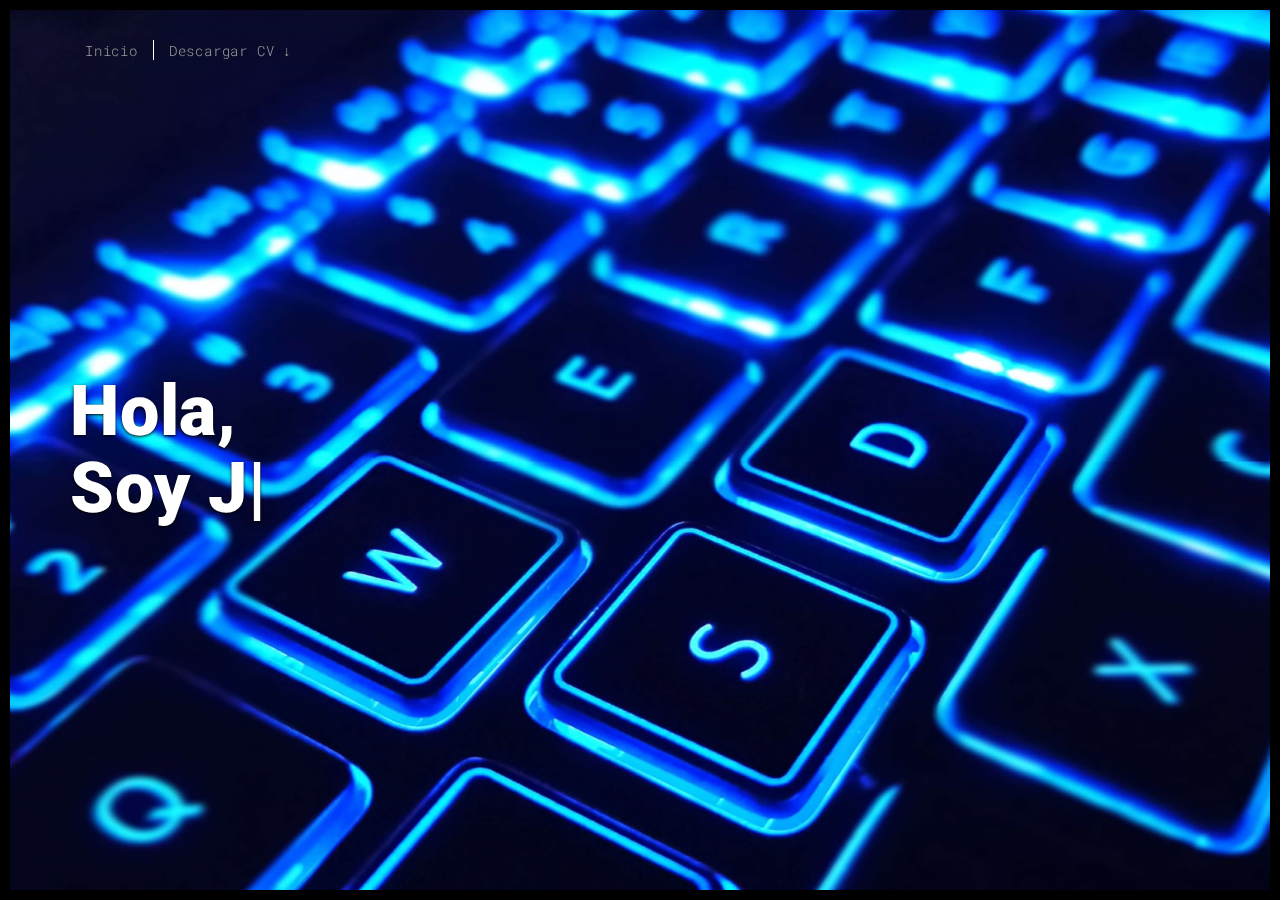
==== commit 29968df0: "010" ====
--- a/index.html
+++ b/index.html
@@ -37,7 +37,7 @@
       <div class="collapse navbar-collapse" id="navbar-collapse">
         <ul class="nav navbar-nav ">
           <li><a href="./index.html" title="">Inicio</a></li>
-          <li><a href="./cv.pdf" title="">Jhon_Bobadilla.pdf ↓</a></li>
+          <li><a href="./Jhon_Bobadilla.pdf" title="">Descargar CV ↓</a></li>
           
         </ul>
 
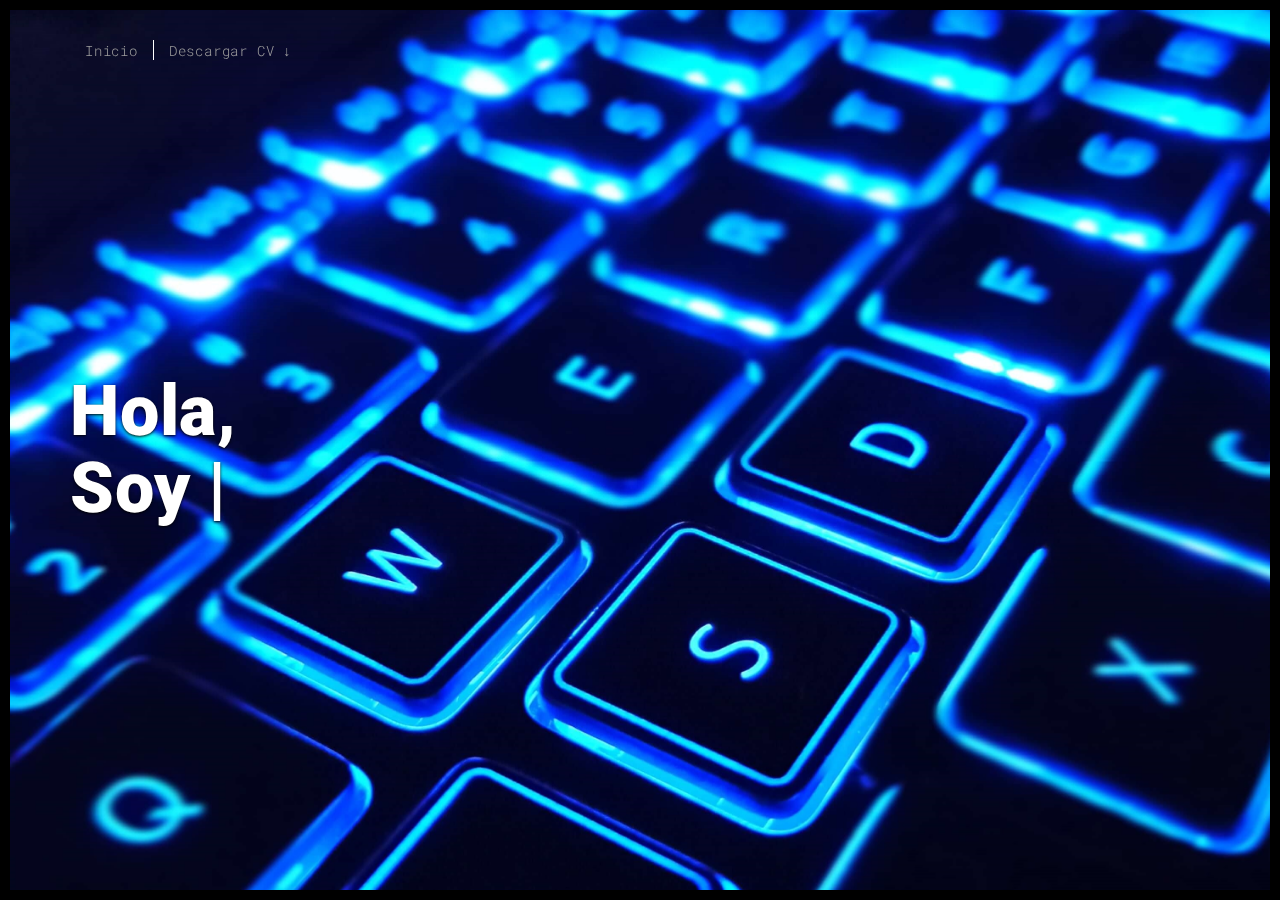
==== commit e992b466: "012" ====
--- a/index.html
+++ b/index.html
@@ -37,7 +37,7 @@
       <div class="collapse navbar-collapse" id="navbar-collapse">
         <ul class="nav navbar-nav ">
           <li><a href="./index.html" title="">Inicio</a></li>
-          <li><a href="./Jhon_Bobadilla.pdf" title="">Descargar CV ↓</a></li>
+          <li><a href="./JhonBobadillaLO.pdf.pdf" title="">Descargar CV ↓</a></li>
           
         </ul>
 
@@ -60,8 +60,8 @@
                   <span>Con 3 años de experiencia como desarrollador Full stack</span>
                   <span>TECNOLOGIAS ...</span>
                   <span>HTML - CSS - JS - REACT</span>
-                  <span>SQL - JAVA</span>
-                  <span>FLUTTER - SWIFT - KOTLIN -ANDROID STUDIO</span>
+                  <span>NODE JS - SQL</span>
+                  <span>KOTLIN - ANDROID STUDIO</span>
                   <span>GIT - GITHUB</span>
                   <span>ACTUALMENTE TERMINANDO INGLES A2</span>
                   <span>Descarga mi CV ↓</span>
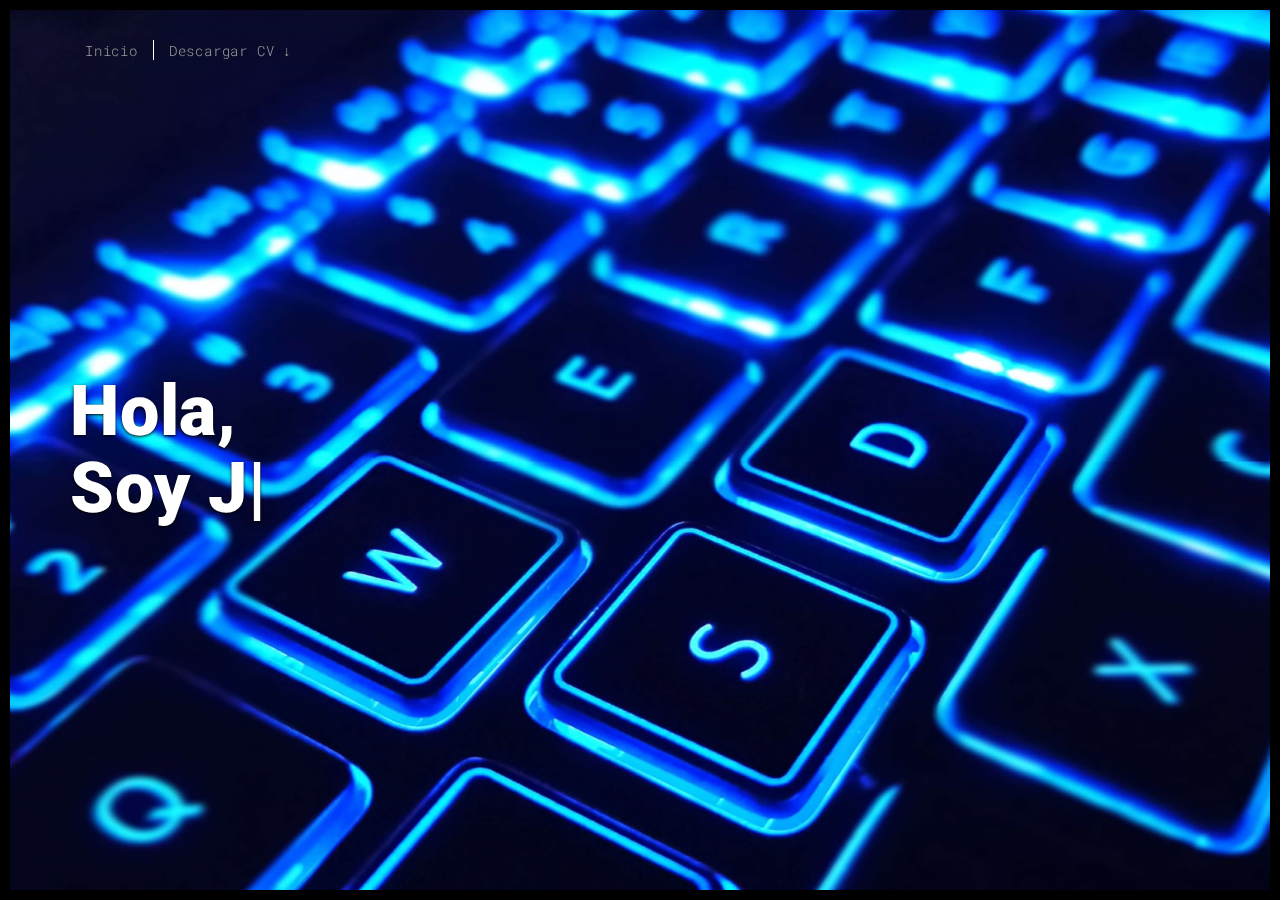
==== commit 55971172: "013" ====
--- a/index.html
+++ b/index.html
@@ -37,7 +37,7 @@
       <div class="collapse navbar-collapse" id="navbar-collapse">
         <ul class="nav navbar-nav ">
           <li><a href="./index.html" title="">Inicio</a></li>
-          <li><a href="./JhonBobadillaLO.pdf.pdf" title="">Descargar CV ↓</a></li>
+          <li><a href="./JhonBobadillaLO.pdf" title="">Descargar CV ↓</a></li>
           
         </ul>
 
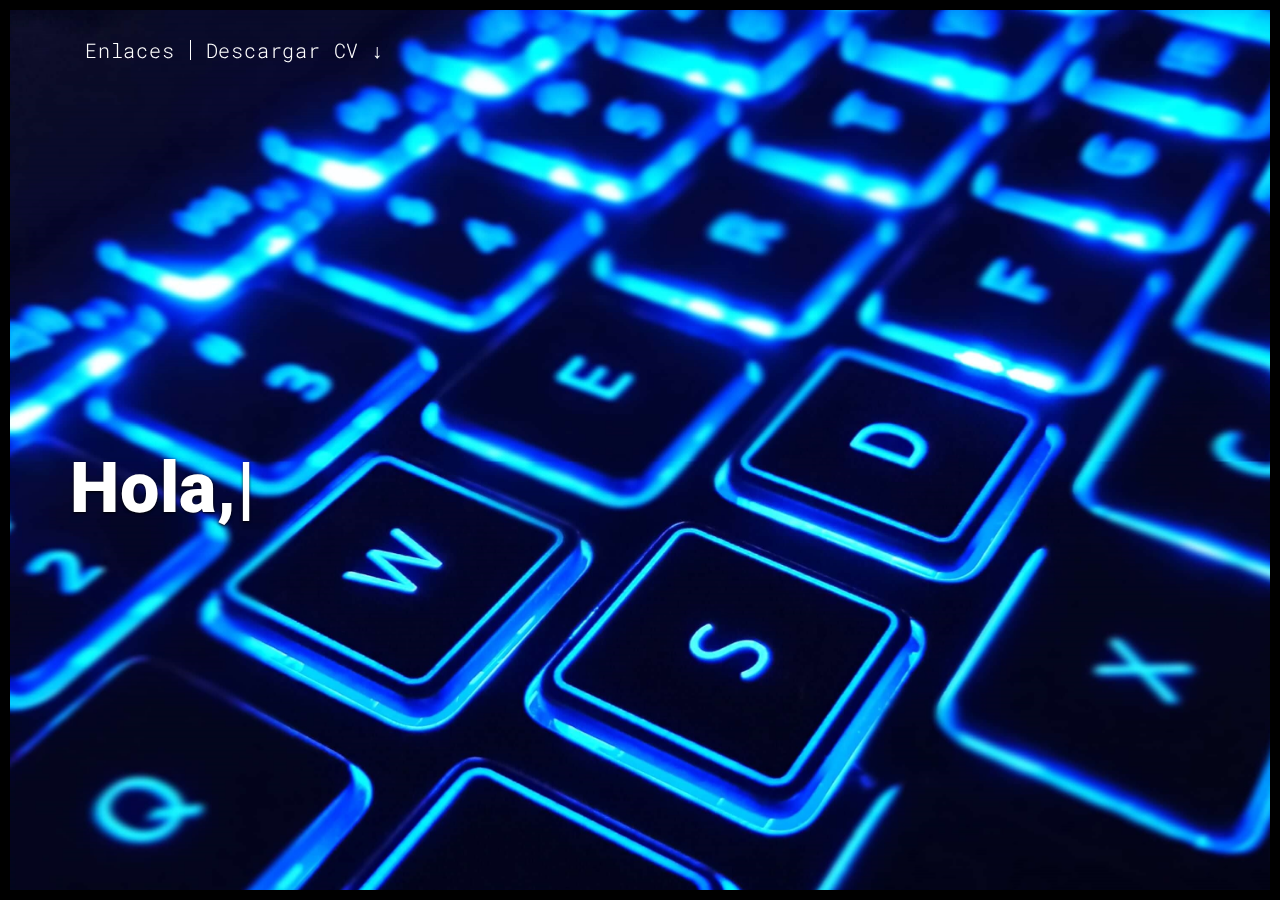
==== commit 3a69375a: "016" ====
--- a/index.html
+++ b/index.html
@@ -35,10 +35,11 @@
         </button>
 
       <div class="collapse navbar-collapse" id="navbar-collapse">
-        <ul class="nav navbar-nav ">
-          <li><a href="./index.html" title="">Inicio</a></li>
-          <li><a href="./JhonBobadillaLO.pdf" title="">Descargar CV ↓</a></li>
-          
+        <ul class="nav navbar-nav">
+          <li><a href="./index.html" title="">Enlaces</a></li>
+          <!--OJO PUSE ESTE COMENTARIO PARA ENCONTRAR LA LINEA QUE SEPARA Y CAMBIAR EL COLOR ................./*ESTE PRIMER COLOR BLANCO ES LA LINEA | QUE SEPARA INICIO Y DESCARGAR CV ↓*/-->
+          <li><a href="./JhonBobadillaLOM.pdf" title="">Descargar CV ↓</a></li>
+          <!--OJO PUSE ESTE COMENTARIO PARA ENCONTRAR LAS PALABRAS ENLACES Y DESCARGAR CV ↓ Y CAMBIAR EL COLOR ................./*ESTE PRIMER COLOR BLANCO ES LAS PALABRAS INICIO Y DESCARGAR CV ↓ ESTA TAMBIEN TAMAÑO*/-->
         </ul>
 
 
@@ -53,17 +54,21 @@
         <div class="col-xs-12">
           <div class="hero-full-wrapper">
             <div class="text-content">
-              <h1>Hola,<br>
+              <h1><br>
                 <span id="typed-strings">
-                  <span>Soy Jhon Bobadilla Lombana</span>
-                  <span>Desarrollador Web</span>
-                  <span>Con 3 años de experiencia como desarrollador Full stack</span>
+                  <span>Hola, soy Jhon Bobadilla Lombana</span>
+                  <span>Desarrollador Web y Mobile</span>
+                  <span>Con +3 años de experiencia como desarrollador Full stack</span>
                   <span>TECNOLOGIAS ...</span>
-                  <span>HTML - CSS - JS - REACT</span>
-                  <span>NODE JS - SQL</span>
-                  <span>KOTLIN - ANDROID STUDIO</span>
-                  <span>GIT - GITHUB</span>
-                  <span>ACTUALMENTE TERMINANDO INGLES A2</span>
+                  <span>SQL – POSTGRES – MySQL</span>
+                  <span>NODE JS – JAVA SCRIPT </span>
+                    <span>ANGULAR - EXPRESS - REACT
+                    </span>
+                  <span>PHP – LARAVEL</span>
+                  <span>KOTLIN</span>
+                  <span>CSS – HTML</span>
+                  <span>GIT - GITHUB	</span>
+                  <span>CURSANDO INGLES B1</span>
                   <span>Descarga mi CV ↓</span>
                 </span>
                 <span id="typed"></span>
--- a/main.3f6952e4.css
+++ b/main.3f6952e4.css
@@ -5,5 +5,5 @@
  */
 /*! normalize.css v3.0.3 | MIT License | github.com/necolas/normalize.css */html{font-family:sans-serif;-ms-text-size-adjust:100%;-webkit-text-size-adjust:100%}body{margin:0}article,aside,details,figcaption,figure,footer,header,hgroup,main,menu,nav,section,summary{display:block}audio,canvas,progress,video{display:inline-block;vertical-align:baseline}audio:not([controls]){display:none;height:0}[hidden],template{display:none}a{background-color:transparent}a:active,a:hover{outline:0}abbr[title]{border-bottom:1px dotted}b,strong{font-weight:700}dfn{font-style:italic}h1{font-size:2em;margin:.67em 0}mark{background:#ff0;color:#000}small{font-size:80%}sub,sup{font-size:75%;line-height:0;position:relative;vertical-align:baseline}sup{top:-.5em}sub{bottom:-.25em}img{border:0}svg:not(:root){overflow:hidden}figure{margin:1em 40px}hr{box-sizing:content-box;height:0}pre{overflow:auto}code,kbd,pre,samp{font-family:monospace,monospace;font-size:1em}button,input,optgroup,select,textarea{color:inherit;font:inherit;margin:0}button{overflow:visible}button,select{text-transform:none}button,html input[type=button],input[type=reset],input[type=submit]{-webkit-appearance:button;cursor:pointer}button[disabled],html input[disabled]{cursor:default}button::-moz-focus-inner,input::-moz-focus-inner{border:0;padding:0}input{line-height:normal}input[type=checkbox],input[type=radio]{box-sizing:border-box;padding:0}input[type=number]::-webkit-inner-spin-button,input[type=number]::-webkit-outer-spin-button{height:auto}input[type=search]{-webkit-appearance:textfield;box-sizing:content-box}input[type=search]::-webkit-search-cancel-button,input[type=search]::-webkit-search-decoration{-webkit-appearance:none}fieldset{border:1px solid silver;margin:0 2px;padding:.35em .625em .75em}textarea{overflow:auto}optgroup{font-weight:700}table{border-collapse:collapse;border-spacing:0}td,th{padding:0}
 
-/*! Source: https://github.com/h5bp/html5-boilerplate/blob/master/src/css/main.css */@media print{*,:after,:before{background:transparent!important;color:#000!important;box-shadow:none!important;text-shadow:none!important}a,a:visited{text-decoration:underline}a[href]:after{content:" (" attr(href) ")"}abbr[title]:after{content:" (" attr(title) ")"}a[href^="#"]:after,a[href^="javascript:"]:after{content:""}blockquote,pre{border:1px solid #999;page-break-inside:avoid}thead{display:table-header-group}img,tr{page-break-inside:avoid}img{max-width:100%!important}h2,h3,p{orphans:3;widows:3}h2,h3{page-break-after:avoid}.navbar{display:none}.btn>.caret,.dropup>.btn>.caret{border-top-color:#000!important}.label{border:1px solid #000}.table{border-collapse:collapse!important}.table td,.table th{background-color:#fff!important}.table-bordered td,.table-bordered th{border:1px solid #ddd!important}}*,:after,:before{-webkit-box-sizing:border-box;-moz-box-sizing:border-box;box-sizing:border-box}html{font-size:10px;-webkit-tap-highlight-color:transparent}body{font-family:Roboto Mono,Helvetica,Arial,sans-serif;font-size:11px;line-height:1.78;color:#000;background-color:#fff}button,input,select,textarea{font-family:inherit;font-size:inherit;line-height:inherit}a{color:#001aff;text-decoration:none}a:focus,a:hover{color:#0012b3;text-decoration:underline}a:focus{outline:5px auto -webkit-focus-ring-color;outline-offset:-2px}figure{margin:0}img{vertical-align:middle}.img-responsive{display:block;max-width:100%;height:auto}.img-rounded{border-radius:0}.img-thumbnail{padding:4px;line-height:1.78;background-color:#fff;border:1px solid #ddd;border-radius:0;-webkit-transition:all .2s ease-in-out;-o-transition:all .2s ease-in-out;transition:all .2s ease-in-out;display:inline-block;max-width:100%;height:auto}.img-circle{border-radius:50%}hr{margin-top:19px;margin-bottom:19px;border:0;border-top:1px solid #eee}.sr-only{position:absolute;width:1px;height:1px;margin:-1px;padding:0;overflow:hidden;clip:rect(0,0,0,0);border:0}.sr-only-focusable:active,.sr-only-focusable:focus{position:static;width:auto;height:auto;margin:0;overflow:visible;clip:auto}[role=button]{cursor:pointer}.h1,.h2,.h3,.h4,.h5,.h6,h1,h2,h3,h4,h5,h6{font-family:Roboto Mono,Helvetica,Arial,sans-serif;font-weight:700;line-height:1.1;color:#000}.h1 .small,.h1 small,.h2 .small,.h2 small,.h3 .small,.h3 small,.h4 .small,.h4 small,.h5 .small,.h5 small,.h6 .small,.h6 small,h1 .small,h1 small,h2 .small,h2 small,h3 .small,h3 small,h4 .small,h4 small,h5 .small,h5 small,h6 .small,h6 small{font-weight:400;line-height:1;color:#777}.h1,.h2,.h3,h1,h2,h3{margin-top:19px;margin-bottom:9.5px}.h1 .small,.h1 small,.h2 .small,.h2 small,.h3 .small,.h3 small,h1 .small,h1 small,h2 .small,h2 small,h3 .small,h3 small{font-size:65%}.h4,.h5,.h6,h4,h5,h6{margin-top:9.5px;margin-bottom:9.5px}.h4 .small,.h4 small,.h5 .small,.h5 small,.h6 .small,.h6 small,h4 .small,h4 small,h5 .small,h5 small,h6 .small,h6 small{font-size:75%}.h1,h1{font-size:70px}.h2,h2{font-size:30px}.h3,h3{font-size:20px}.h4,.h5,h4,h5{font-size:11px}.h6,h6{font-size:10px}p{margin:0 0 9.5px}.lead{margin-bottom:19px;font-size:12px;font-weight:300;line-height:1.4}@media (min-width:768px){.lead{font-size:16.5px}}.small,small{font-size:90%}.mark,mark{background-color:#fcf8e3;padding:.2em}.text-left{text-align:left}.text-right{text-align:right}.text-center{text-align:center}.text-justify{text-align:justify}.text-nowrap{white-space:nowrap}.text-lowercase{text-transform:lowercase}.initialism,.text-uppercase{text-transform:uppercase}.text-capitalize{text-transform:capitalize}.text-muted{color:#777}.text-primary{color:#001aff}a.text-primary:focus,a.text-primary:hover{color:#0015cc}.text-success{color:#fff}a.text-success:focus,a.text-success:hover{color:#e6e6e6}.text-info{color:#31708f}a.text-info:focus,a.text-info:hover{color:#245269}.text-warning{color:#8a6d3b}a.text-warning:focus,a.text-warning:hover{color:#66512c}.text-danger{color:#fff}a.text-danger:focus,a.text-danger:hover{color:#e6e6e6}.bg-primary{color:#fff;background-color:#001aff}a.bg-primary:focus,a.bg-primary:hover{background-color:#0015cc}.bg-success,a.bg-success:focus,a.bg-success:hover{background-color:#000}.bg-info{background-color:#d9edf7}a.bg-info:focus,a.bg-info:hover{background-color:#afd9ee}.bg-warning{background-color:#fcf8e3}a.bg-warning:focus,a.bg-warning:hover{background-color:#f7ecb5}.bg-danger{background-color:red}a.bg-danger:focus,a.bg-danger:hover{background-color:#c00}.page-header{padding-bottom:8.5px;margin:38px 0 19px;border-bottom:1px solid #eee}ol,ul{margin-top:0;margin-bottom:9.5px}ol ol,ol ul,ul ol,ul ul{margin-bottom:0}.list-inline,.list-unstyled{padding-left:0;list-style:none}.list-inline{margin-left:-5px}.list-inline>li{display:inline-block;padding-left:5px;padding-right:5px}dl{margin-top:0;margin-bottom:19px}dd,dt{line-height:1.78}dt{font-weight:700}dd{margin-left:0}.dl-horizontal dd:after,.dl-horizontal dd:before{content:" ";display:table}.dl-horizontal dd:after{clear:both}@media (min-width:768px){.dl-horizontal dt{float:left;width:160px;clear:left;text-align:right;overflow:hidden;text-overflow:ellipsis;white-space:nowrap}.dl-horizontal dd{margin-left:180px}}abbr[data-original-title],abbr[title]{cursor:help;border-bottom:1px dotted #777}.initialism{font-size:90%}blockquote{padding:9.5px 19px;margin:0 0 19px;font-size:13.75px;border-left:5px solid #eee}blockquote ol:last-child,blockquote p:last-child,blockquote ul:last-child{margin-bottom:0}blockquote .small,blockquote footer,blockquote small{display:block;font-size:80%;line-height:1.78;color:#777}blockquote .small:before,blockquote footer:before,blockquote small:before{content:"\2014   \A0"}.blockquote-reverse,blockquote.pull-right{padding-right:15px;padding-left:0;border-right:5px solid #eee;border-left:0;text-align:right}.blockquote-reverse .small:before,.blockquote-reverse footer:before,.blockquote-reverse small:before,blockquote.pull-right .small:before,blockquote.pull-right footer:before,blockquote.pull-right small:before{content:""}.blockquote-reverse .small:after,.blockquote-reverse footer:after,.blockquote-reverse small:after,blockquote.pull-right .small:after,blockquote.pull-right footer:after,blockquote.pull-right small:after{content:"\A0   \2014"}address{margin-bottom:19px;font-style:normal;line-height:1.78}code,kbd,pre,samp{font-family:Menlo,Monaco,Consolas,Courier New,monospace}code{color:#c7254e;background-color:#f9f2f4}code,kbd{padding:2px 4px;font-size:90%;border-radius:0}kbd{color:#fff;background-color:#333;box-shadow:inset 0 -1px 0 rgba(0,0,0,.25)}kbd kbd{padding:0;font-size:100%;font-weight:700;box-shadow:none}pre{display:block;padding:9px;margin:0 0 9.5px;font-size:10px;line-height:1.78;word-break:break-all;word-wrap:break-word;color:#333;background-color:#f5f5f5;border:1px solid #ccc;border-radius:0}pre code{padding:0;font-size:inherit;color:inherit;white-space:pre-wrap;background-color:transparent;border-radius:0}.pre-scrollable{max-height:340px;overflow-y:scroll}.container{margin-right:auto;margin-left:auto;padding-left:15px;padding-right:15px}.container:after,.container:before{content:" ";display:table}.container:after{clear:both}@media (min-width:768px){.container{width:750px}}@media (min-width:992px){.container{width:970px}}@media (min-width:1200px){.container{width:1170px}}.container-fluid{margin-right:auto;margin-left:auto;padding-left:15px;padding-right:15px}.container-fluid:after,.container-fluid:before{content:" ";display:table}.container-fluid:after{clear:both}.row{margin-left:-15px;margin-right:-15px}.row:after,.row:before{content:" ";display:table}.row:after{clear:both}.col-lg-1,.col-lg-2,.col-lg-3,.col-lg-4,.col-lg-5,.col-lg-6,.col-lg-7,.col-lg-8,.col-lg-9,.col-lg-10,.col-lg-11,.col-lg-12,.col-md-1,.col-md-2,.col-md-3,.col-md-4,.col-md-5,.col-md-6,.col-md-7,.col-md-8,.col-md-9,.col-md-10,.col-md-11,.col-md-12,.col-sm-1,.col-sm-2,.col-sm-3,.col-sm-4,.col-sm-5,.col-sm-6,.col-sm-7,.col-sm-8,.col-sm-9,.col-sm-10,.col-sm-11,.col-sm-12,.col-xs-1,.col-xs-2,.col-xs-3,.col-xs-4,.col-xs-5,.col-xs-6,.col-xs-7,.col-xs-8,.col-xs-9,.col-xs-10,.col-xs-11,.col-xs-12{position:relative;min-height:1px;padding-left:15px;padding-right:15px}.col-xs-1,.col-xs-2,.col-xs-3,.col-xs-4,.col-xs-5,.col-xs-6,.col-xs-7,.col-xs-8,.col-xs-9,.col-xs-10,.col-xs-11,.col-xs-12{float:left}.col-xs-1{width:8.33333%}.col-xs-2{width:16.66667%}.col-xs-3{width:25%}.col-xs-4{width:33.33333%}.col-xs-5{width:41.66667%}.col-xs-6{width:50%}.col-xs-7{width:58.33333%}.col-xs-8{width:66.66667%}.col-xs-9{width:75%}.col-xs-10{width:83.33333%}.col-xs-11{width:91.66667%}.col-xs-12{width:100%}.col-xs-pull-0{right:auto}.col-xs-pull-1{right:8.33333%}.col-xs-pull-2{right:16.66667%}.col-xs-pull-3{right:25%}.col-xs-pull-4{right:33.33333%}.col-xs-pull-5{right:41.66667%}.col-xs-pull-6{right:50%}.col-xs-pull-7{right:58.33333%}.col-xs-pull-8{right:66.66667%}.col-xs-pull-9{right:75%}.col-xs-pull-10{right:83.33333%}.col-xs-pull-11{right:91.66667%}.col-xs-pull-12{right:100%}.col-xs-push-0{left:auto}.col-xs-push-1{left:8.33333%}.col-xs-push-2{left:16.66667%}.col-xs-push-3{left:25%}.col-xs-push-4{left:33.33333%}.col-xs-push-5{left:41.66667%}.col-xs-push-6{left:50%}.col-xs-push-7{left:58.33333%}.col-xs-push-8{left:66.66667%}.col-xs-push-9{left:75%}.col-xs-push-10{left:83.33333%}.col-xs-push-11{left:91.66667%}.col-xs-push-12{left:100%}.col-xs-offset-0{margin-left:0}.col-xs-offset-1{margin-left:8.33333%}.col-xs-offset-2{margin-left:16.66667%}.col-xs-offset-3{margin-left:25%}.col-xs-offset-4{margin-left:33.33333%}.col-xs-offset-5{margin-left:41.66667%}.col-xs-offset-6{margin-left:50%}.col-xs-offset-7{margin-left:58.33333%}.col-xs-offset-8{margin-left:66.66667%}.col-xs-offset-9{margin-left:75%}.col-xs-offset-10{margin-left:83.33333%}.col-xs-offset-11{margin-left:91.66667%}.col-xs-offset-12{margin-left:100%}@media (min-width:768px){.col-sm-1,.col-sm-2,.col-sm-3,.col-sm-4,.col-sm-5,.col-sm-6,.col-sm-7,.col-sm-8,.col-sm-9,.col-sm-10,.col-sm-11,.col-sm-12{float:left}.col-sm-1{width:8.33333%}.col-sm-2{width:16.66667%}.col-sm-3{width:25%}.col-sm-4{width:33.33333%}.col-sm-5{width:41.66667%}.col-sm-6{width:50%}.col-sm-7{width:58.33333%}.col-sm-8{width:66.66667%}.col-sm-9{width:75%}.col-sm-10{width:83.33333%}.col-sm-11{width:91.66667%}.col-sm-12{width:100%}.col-sm-pull-0{right:auto}.col-sm-pull-1{right:8.33333%}.col-sm-pull-2{right:16.66667%}.col-sm-pull-3{right:25%}.col-sm-pull-4{right:33.33333%}.col-sm-pull-5{right:41.66667%}.col-sm-pull-6{right:50%}.col-sm-pull-7{right:58.33333%}.col-sm-pull-8{right:66.66667%}.col-sm-pull-9{right:75%}.col-sm-pull-10{right:83.33333%}.col-sm-pull-11{right:91.66667%}.col-sm-pull-12{right:100%}.col-sm-push-0{left:auto}.col-sm-push-1{left:8.33333%}.col-sm-push-2{left:16.66667%}.col-sm-push-3{left:25%}.col-sm-push-4{left:33.33333%}.col-sm-push-5{left:41.66667%}.col-sm-push-6{left:50%}.col-sm-push-7{left:58.33333%}.col-sm-push-8{left:66.66667%}.col-sm-push-9{left:75%}.col-sm-push-10{left:83.33333%}.col-sm-push-11{left:91.66667%}.col-sm-push-12{left:100%}.col-sm-offset-0{margin-left:0}.col-sm-offset-1{margin-left:8.33333%}.col-sm-offset-2{margin-left:16.66667%}.col-sm-offset-3{margin-left:25%}.col-sm-offset-4{margin-left:33.33333%}.col-sm-offset-5{margin-left:41.66667%}.col-sm-offset-6{margin-left:50%}.col-sm-offset-7{margin-left:58.33333%}.col-sm-offset-8{margin-left:66.66667%}.col-sm-offset-9{margin-left:75%}.col-sm-offset-10{margin-left:83.33333%}.col-sm-offset-11{margin-left:91.66667%}.col-sm-offset-12{margin-left:100%}}@media (min-width:992px){.col-md-1,.col-md-2,.col-md-3,.col-md-4,.col-md-5,.col-md-6,.col-md-7,.col-md-8,.col-md-9,.col-md-10,.col-md-11,.col-md-12{float:left}.col-md-1{width:8.33333%}.col-md-2{width:16.66667%}.col-md-3{width:25%}.col-md-4{width:33.33333%}.col-md-5{width:41.66667%}.col-md-6{width:50%}.col-md-7{width:58.33333%}.col-md-8{width:66.66667%}.col-md-9{width:75%}.col-md-10{width:83.33333%}.col-md-11{width:91.66667%}.col-md-12{width:100%}.col-md-pull-0{right:auto}.col-md-pull-1{right:8.33333%}.col-md-pull-2{right:16.66667%}.col-md-pull-3{right:25%}.col-md-pull-4{right:33.33333%}.col-md-pull-5{right:41.66667%}.col-md-pull-6{right:50%}.col-md-pull-7{right:58.33333%}.col-md-pull-8{right:66.66667%}.col-md-pull-9{right:75%}.col-md-pull-10{right:83.33333%}.col-md-pull-11{right:91.66667%}.col-md-pull-12{right:100%}.col-md-push-0{left:auto}.col-md-push-1{left:8.33333%}.col-md-push-2{left:16.66667%}.col-md-push-3{left:25%}.col-md-push-4{left:33.33333%}.col-md-push-5{left:41.66667%}.col-md-push-6{left:50%}.col-md-push-7{left:58.33333%}.col-md-push-8{left:66.66667%}.col-md-push-9{left:75%}.col-md-push-10{left:83.33333%}.col-md-push-11{left:91.66667%}.col-md-push-12{left:100%}.col-md-offset-0{margin-left:0}.col-md-offset-1{margin-left:8.33333%}.col-md-offset-2{margin-left:16.66667%}.col-md-offset-3{margin-left:25%}.col-md-offset-4{margin-left:33.33333%}.col-md-offset-5{margin-left:41.66667%}.col-md-offset-6{margin-left:50%}.col-md-offset-7{margin-left:58.33333%}.col-md-offset-8{margin-left:66.66667%}.col-md-offset-9{margin-left:75%}.col-md-offset-10{margin-left:83.33333%}.col-md-offset-11{margin-left:91.66667%}.col-md-offset-12{margin-left:100%}}@media (min-width:1200px){.col-lg-1,.col-lg-2,.col-lg-3,.col-lg-4,.col-lg-5,.col-lg-6,.col-lg-7,.col-lg-8,.col-lg-9,.col-lg-10,.col-lg-11,.col-lg-12{float:left}.col-lg-1{width:8.33333%}.col-lg-2{width:16.66667%}.col-lg-3{width:25%}.col-lg-4{width:33.33333%}.col-lg-5{width:41.66667%}.col-lg-6{width:50%}.col-lg-7{width:58.33333%}.col-lg-8{width:66.66667%}.col-lg-9{width:75%}.col-lg-10{width:83.33333%}.col-lg-11{width:91.66667%}.col-lg-12{width:100%}.col-lg-pull-0{right:auto}.col-lg-pull-1{right:8.33333%}.col-lg-pull-2{right:16.66667%}.col-lg-pull-3{right:25%}.col-lg-pull-4{right:33.33333%}.col-lg-pull-5{right:41.66667%}.col-lg-pull-6{right:50%}.col-lg-pull-7{right:58.33333%}.col-lg-pull-8{right:66.66667%}.col-lg-pull-9{right:75%}.col-lg-pull-10{right:83.33333%}.col-lg-pull-11{right:91.66667%}.col-lg-pull-12{right:100%}.col-lg-push-0{left:auto}.col-lg-push-1{left:8.33333%}.col-lg-push-2{left:16.66667%}.col-lg-push-3{left:25%}.col-lg-push-4{left:33.33333%}.col-lg-push-5{left:41.66667%}.col-lg-push-6{left:50%}.col-lg-push-7{left:58.33333%}.col-lg-push-8{left:66.66667%}.col-lg-push-9{left:75%}.col-lg-push-10{left:83.33333%}.col-lg-push-11{left:91.66667%}.col-lg-push-12{left:100%}.col-lg-offset-0{margin-left:0}.col-lg-offset-1{margin-left:8.33333%}.col-lg-offset-2{margin-left:16.66667%}.col-lg-offset-3{margin-left:25%}.col-lg-offset-4{margin-left:33.33333%}.col-lg-offset-5{margin-left:41.66667%}.col-lg-offset-6{margin-left:50%}.col-lg-offset-7{margin-left:58.33333%}.col-lg-offset-8{margin-left:66.66667%}.col-lg-offset-9{margin-left:75%}.col-lg-offset-10{margin-left:83.33333%}.col-lg-offset-11{margin-left:91.66667%}.col-lg-offset-12{margin-left:100%}}table{background-color:transparent}caption{padding-top:8px;padding-bottom:8px;color:#777}caption,th{text-align:left}.table{width:100%;max-width:100%;margin-bottom:19px}.table>tbody>tr>td,.table>tbody>tr>th,.table>tfoot>tr>td,.table>tfoot>tr>th,.table>thead>tr>td,.table>thead>tr>th{padding:8px;line-height:1.78;vertical-align:top;border-top:1px solid #ddd}.table>thead>tr>th{vertical-align:bottom;border-bottom:2px solid #ddd}.table>caption+thead>tr:first-child>td,.table>caption+thead>tr:first-child>th,.table>colgroup+thead>tr:first-child>td,.table>colgroup+thead>tr:first-child>th,.table>thead:first-child>tr:first-child>td,.table>thead:first-child>tr:first-child>th{border-top:0}.table>tbody+tbody{border-top:2px solid #ddd}.table .table{background-color:#fff}.table-condensed>tbody>tr>td,.table-condensed>tbody>tr>th,.table-condensed>tfoot>tr>td,.table-condensed>tfoot>tr>th,.table-condensed>thead>tr>td,.table-condensed>thead>tr>th{padding:5px}.table-bordered,.table-bordered>tbody>tr>td,.table-bordered>tbody>tr>th,.table-bordered>tfoot>tr>td,.table-bordered>tfoot>tr>th,.table-bordered>thead>tr>td,.table-bordered>thead>tr>th{border:1px solid #ddd}.table-bordered>thead>tr>td,.table-bordered>thead>tr>th{border-bottom-width:2px}.table-striped>tbody>tr:nth-of-type(odd){background-color:#f9f9f9}.table-hover>tbody>tr:hover{background-color:#f5f5f5}table col[class*=col-]{position:static;float:none;display:table-column}table td[class*=col-],table th[class*=col-]{position:static;float:none;display:table-cell}.table>tbody>tr.active>td,.table>tbody>tr.active>th,.table>tbody>tr>td.active,.table>tbody>tr>th.active,.table>tfoot>tr.active>td,.table>tfoot>tr.active>th,.table>tfoot>tr>td.active,.table>tfoot>tr>th.active,.table>thead>tr.active>td,.table>thead>tr.active>th,.table>thead>tr>td.active,.table>thead>tr>th.active{background-color:#f5f5f5}.table-hover>tbody>tr.active:hover>td,.table-hover>tbody>tr.active:hover>th,.table-hover>tbody>tr:hover>.active,.table-hover>tbody>tr>td.active:hover,.table-hover>tbody>tr>th.active:hover{background-color:#e8e8e8}.table-hover>tbody>tr.success:hover>td,.table-hover>tbody>tr.success:hover>th,.table-hover>tbody>tr:hover>.success,.table-hover>tbody>tr>td.success:hover,.table-hover>tbody>tr>th.success:hover,.table>tbody>tr.success>td,.table>tbody>tr.success>th,.table>tbody>tr>td.success,.table>tbody>tr>th.success,.table>tfoot>tr.success>td,.table>tfoot>tr.success>th,.table>tfoot>tr>td.success,.table>tfoot>tr>th.success,.table>thead>tr.success>td,.table>thead>tr.success>th,.table>thead>tr>td.success,.table>thead>tr>th.success{background-color:#000}.table>tbody>tr.info>td,.table>tbody>tr.info>th,.table>tbody>tr>td.info,.table>tbody>tr>th.info,.table>tfoot>tr.info>td,.table>tfoot>tr.info>th,.table>tfoot>tr>td.info,.table>tfoot>tr>th.info,.table>thead>tr.info>td,.table>thead>tr.info>th,.table>thead>tr>td.info,.table>thead>tr>th.info{background-color:#d9edf7}.table-hover>tbody>tr.info:hover>td,.table-hover>tbody>tr.info:hover>th,.table-hover>tbody>tr:hover>.info,.table-hover>tbody>tr>td.info:hover,.table-hover>tbody>tr>th.info:hover{background-color:#c4e3f3}.table>tbody>tr.warning>td,.table>tbody>tr.warning>th,.table>tbody>tr>td.warning,.table>tbody>tr>th.warning,.table>tfoot>tr.warning>td,.table>tfoot>tr.warning>th,.table>tfoot>tr>td.warning,.table>tfoot>tr>th.warning,.table>thead>tr.warning>td,.table>thead>tr.warning>th,.table>thead>tr>td.warning,.table>thead>tr>th.warning{background-color:#fcf8e3}.table-hover>tbody>tr.warning:hover>td,.table-hover>tbody>tr.warning:hover>th,.table-hover>tbody>tr:hover>.warning,.table-hover>tbody>tr>td.warning:hover,.table-hover>tbody>tr>th.warning:hover{background-color:#faf2cc}.table>tbody>tr.danger>td,.table>tbody>tr.danger>th,.table>tbody>tr>td.danger,.table>tbody>tr>th.danger,.table>tfoot>tr.danger>td,.table>tfoot>tr.danger>th,.table>tfoot>tr>td.danger,.table>tfoot>tr>th.danger,.table>thead>tr.danger>td,.table>thead>tr.danger>th,.table>thead>tr>td.danger,.table>thead>tr>th.danger{background-color:red}.table-hover>tbody>tr.danger:hover>td,.table-hover>tbody>tr.danger:hover>th,.table-hover>tbody>tr:hover>.danger,.table-hover>tbody>tr>td.danger:hover,.table-hover>tbody>tr>th.danger:hover{background-color:#e60000}.table-responsive{overflow-x:auto;min-height:.01%}@media screen and (max-width:767px){.table-responsive{width:100%;margin-bottom:14.25px;overflow-y:hidden;-ms-overflow-style:-ms-autohiding-scrollbar;border:1px solid #ddd}.table-responsive>.table{margin-bottom:0}.table-responsive>.table>tbody>tr>td,.table-responsive>.table>tbody>tr>th,.table-responsive>.table>tfoot>tr>td,.table-responsive>.table>tfoot>tr>th,.table-responsive>.table>thead>tr>td,.table-responsive>.table>thead>tr>th{white-space:nowrap}.table-responsive>.table-bordered{border:0}.table-responsive>.table-bordered>tbody>tr>td:first-child,.table-responsive>.table-bordered>tbody>tr>th:first-child,.table-responsive>.table-bordered>tfoot>tr>td:first-child,.table-responsive>.table-bordered>tfoot>tr>th:first-child,.table-responsive>.table-bordered>thead>tr>td:first-child,.table-responsive>.table-bordered>thead>tr>th:first-child{border-left:0}.table-responsive>.table-bordered>tbody>tr>td:last-child,.table-responsive>.table-bordered>tbody>tr>th:last-child,.table-responsive>.table-bordered>tfoot>tr>td:last-child,.table-responsive>.table-bordered>tfoot>tr>th:last-child,.table-responsive>.table-bordered>thead>tr>td:last-child,.table-responsive>.table-bordered>thead>tr>th:last-child{border-right:0}.table-responsive>.table-bordered>tbody>tr:last-child>td,.table-responsive>.table-bordered>tbody>tr:last-child>th,.table-responsive>.table-bordered>tfoot>tr:last-child>td,.table-responsive>.table-bordered>tfoot>tr:last-child>th{border-bottom:0}}fieldset{margin:0;min-width:0}fieldset,legend{padding:0;border:0}legend{display:block;width:100%;margin-bottom:19px;font-size:16.5px;line-height:inherit;color:#333;border-bottom:1px solid #e5e5e5}label{display:inline-block;max-width:100%;margin-bottom:5px;font-weight:700}input[type=search]{-webkit-box-sizing:border-box;-moz-box-sizing:border-box;box-sizing:border-box}input[type=checkbox],input[type=radio]{margin:4px 0 0;margin-top:1px\9;line-height:normal}input[type=file]{display:block}input[type=range]{display:block;width:100%}select[multiple],select[size]{height:auto}input[type=checkbox]:focus,input[type=file]:focus,input[type=radio]:focus{outline:5px auto -webkit-focus-ring-color;outline-offset:-2px}output{padding-top:9px}.form-control,output{display:block;font-size:11px;line-height:1.78;color:#555}.form-control{width:100%;height:40px;padding:8px 14px;background-color:#fff;background-image:none;border:1px solid #000;border-radius:0;-webkit-box-shadow:inset 0 1px 1px rgba(0,0,0,.075);box-shadow:inset 0 1px 1px rgba(0,0,0,.075);-webkit-transition:border-color .15s ease-in-out,box-shadow .15s ease-in-out;-o-transition:border-color ease-in-out .15s,box-shadow ease-in-out .15s;transition:border-color .15s ease-in-out,box-shadow .15s ease-in-out}.form-control:focus{border-color:#66afe9;-webkit-box-shadow:inset 0 1px 1px rgba(0,0,0,.075),0 0 8px rgba(102,175,233,.6);box-shadow:inset 0 1px 1px rgba(0,0,0,.075),0 0 8px rgba(102,175,233,.6)}.form-control::-moz-placeholder{color:#999;opacity:1}.form-control:-ms-input-placeholder{color:#999}.form-control::-webkit-input-placeholder{color:#999}.form-control::-ms-expand{border:0;background-color:transparent}.form-control[disabled],.form-control[readonly],fieldset[disabled] .form-control{background-color:#eee;opacity:1}.form-control[disabled],fieldset[disabled] .form-control{cursor:not-allowed}textarea.form-control{height:auto}input[type=search]{-webkit-appearance:none}@media screen and (-webkit-min-device-pixel-ratio:0){input[type=date].form-control,input[type=datetime-local].form-control,input[type=month].form-control,input[type=time].form-control{line-height:40px}.input-group-sm>.input-group-btn>input[type=date].btn,.input-group-sm>.input-group-btn>input[type=datetime-local].btn,.input-group-sm>.input-group-btn>input[type=month].btn,.input-group-sm>.input-group-btn>input[type=time].btn,.input-group-sm>input[type=date].form-control,.input-group-sm>input[type=date].input-group-addon,.input-group-sm>input[type=datetime-local].form-control,.input-group-sm>input[type=datetime-local].input-group-addon,.input-group-sm>input[type=month].form-control,.input-group-sm>input[type=month].input-group-addon,.input-group-sm>input[type=time].form-control,.input-group-sm>input[type=time].input-group-addon,.input-group-sm input[type=date],.input-group-sm input[type=datetime-local],.input-group-sm input[type=month],.input-group-sm input[type=time],input[type=date].input-sm,input[type=datetime-local].input-sm,input[type=month].input-sm,input[type=time].input-sm{line-height:27px}.input-group-lg>.input-group-btn>input[type=date].btn,.input-group-lg>.input-group-btn>input[type=datetime-local].btn,.input-group-lg>.input-group-btn>input[type=month].btn,.input-group-lg>.input-group-btn>input[type=time].btn,.input-group-lg>input[type=date].form-control,.input-group-lg>input[type=date].input-group-addon,.input-group-lg>input[type=datetime-local].form-control,.input-group-lg>input[type=datetime-local].input-group-addon,.input-group-lg>input[type=month].form-control,.input-group-lg>input[type=month].input-group-addon,.input-group-lg>input[type=time].form-control,.input-group-lg>input[type=time].input-group-addon,.input-group-lg input[type=date],.input-group-lg input[type=datetime-local],.input-group-lg input[type=month],.input-group-lg input[type=time],input[type=date].input-lg,input[type=datetime-local].input-lg,input[type=month].input-lg,input[type=time].input-lg{line-height:41px}}.form-group{margin-bottom:15px}.checkbox,.radio{position:relative;display:block;margin-top:10px;margin-bottom:10px}.checkbox label,.radio label{min-height:19px;padding-left:20px;margin-bottom:0;font-weight:400;cursor:pointer}.checkbox-inline input[type=checkbox],.checkbox input[type=checkbox],.radio-inline input[type=radio],.radio input[type=radio]{position:absolute;margin-left:-20px;margin-top:4px\9}.checkbox+.checkbox,.radio+.radio{margin-top:-5px}.checkbox-inline,.radio-inline{position:relative;display:inline-block;padding-left:20px;margin-bottom:0;vertical-align:middle;font-weight:400;cursor:pointer}.checkbox-inline+.checkbox-inline,.radio-inline+.radio-inline{margin-top:0;margin-left:10px}.checkbox-inline.disabled,.checkbox.disabled label,.radio-inline.disabled,.radio.disabled label,fieldset[disabled] .checkbox-inline,fieldset[disabled] .checkbox label,fieldset[disabled] .radio-inline,fieldset[disabled] .radio label,fieldset[disabled] input[type=checkbox],fieldset[disabled] input[type=radio],input[type=checkbox].disabled,input[type=checkbox][disabled],input[type=radio].disabled,input[type=radio][disabled]{cursor:not-allowed}.form-control-static{padding-top:9px;padding-bottom:9px;margin-bottom:0;min-height:30px}.form-control-static.input-lg,.form-control-static.input-sm,.input-group-lg>.form-control-static.form-control,.input-group-lg>.form-control-static.input-group-addon,.input-group-lg>.input-group-btn>.form-control-static.btn,.input-group-sm>.form-control-static.form-control,.input-group-sm>.form-control-static.input-group-addon,.input-group-sm>.input-group-btn>.form-control-static.btn{padding-left:0;padding-right:0}.input-group-sm>.form-control,.input-group-sm>.input-group-addon,.input-group-sm>.input-group-btn>.btn,.input-sm{height:27px;padding:5px 10px;font-size:10px;line-height:1.5;border-radius:0}.input-group-sm>.input-group-btn>select.btn,.input-group-sm>select.form-control,.input-group-sm>select.input-group-addon,select.input-sm{height:27px;line-height:27px}.input-group-sm>.input-group-btn>select[multiple].btn,.input-group-sm>.input-group-btn>textarea.btn,.input-group-sm>select[multiple].form-control,.input-group-sm>select[multiple].input-group-addon,.input-group-sm>textarea.form-control,.input-group-sm>textarea.input-group-addon,select[multiple].input-sm,textarea.input-sm{height:auto}.form-group-sm .form-control{height:27px;padding:5px 10px;font-size:10px;line-height:1.5;border-radius:0}.form-group-sm select.form-control{height:27px;line-height:27px}.form-group-sm select[multiple].form-control,.form-group-sm textarea.form-control{height:auto}.form-group-sm .form-control-static{height:27px;min-height:29px;padding:6px 10px;font-size:10px;line-height:1.5}.input-group-lg>.form-control,.input-group-lg>.input-group-addon,.input-group-lg>.input-group-btn>.btn,.input-lg{height:41px;padding:10px 16px;font-size:14px;line-height:1.33333;border-radius:0}.input-group-lg>.input-group-btn>select.btn,.input-group-lg>select.form-control,.input-group-lg>select.input-group-addon,select.input-lg{height:41px;line-height:41px}.input-group-lg>.input-group-btn>select[multiple].btn,.input-group-lg>.input-group-btn>textarea.btn,.input-group-lg>select[multiple].form-control,.input-group-lg>select[multiple].input-group-addon,.input-group-lg>textarea.form-control,.input-group-lg>textarea.input-group-addon,select[multiple].input-lg,textarea.input-lg{height:auto}.form-group-lg .form-control{height:41px;padding:10px 16px;font-size:14px;line-height:1.33333;border-radius:0}.form-group-lg select.form-control{height:41px;line-height:41px}.form-group-lg select[multiple].form-control,.form-group-lg textarea.form-control{height:auto}.form-group-lg .form-control-static{height:41px;min-height:33px;padding:11px 16px;font-size:14px;line-height:1.33333}.has-feedback{position:relative}.has-feedback .form-control{padding-right:50px}.form-control-feedback{position:absolute;top:0;right:0;z-index:2;display:block;width:40px;height:40px;line-height:40px;text-align:center;pointer-events:none}.form-group-lg .form-control+.form-control-feedback,.input-group-lg+.form-control-feedback,.input-group-lg>.form-control+.form-control-feedback,.input-group-lg>.input-group-addon+.form-control-feedback,.input-group-lg>.input-group-btn>.btn+.form-control-feedback,.input-lg+.form-control-feedback{width:41px;height:41px;line-height:41px}.form-group-sm .form-control+.form-control-feedback,.input-group-sm+.form-control-feedback,.input-group-sm>.form-control+.form-control-feedback,.input-group-sm>.input-group-addon+.form-control-feedback,.input-group-sm>.input-group-btn>.btn+.form-control-feedback,.input-sm+.form-control-feedback{width:27px;height:27px;line-height:27px}.has-success .checkbox,.has-success .checkbox-inline,.has-success.checkbox-inline label,.has-success.checkbox label,.has-success .control-label,.has-success .help-block,.has-success .radio,.has-success .radio-inline,.has-success.radio-inline label,.has-success.radio label{color:#fff}.has-success .form-control{border-color:#fff;-webkit-box-shadow:inset 0 1px 1px rgba(0,0,0,.075);box-shadow:inset 0 1px 1px rgba(0,0,0,.075)}.has-success .form-control:focus{border-color:#e6e6e6;-webkit-box-shadow:inset 0 1px 1px rgba(0,0,0,.075),0 0 6px #fff;box-shadow:inset 0 1px 1px rgba(0,0,0,.075),0 0 6px #fff}.has-success .input-group-addon{color:#fff;border-color:#fff;background-color:#000}.has-success .form-control-feedback{color:#fff}.has-warning .checkbox,.has-warning .checkbox-inline,.has-warning.checkbox-inline label,.has-warning.checkbox label,.has-warning .control-label,.has-warning .help-block,.has-warning .radio,.has-warning .radio-inline,.has-warning.radio-inline label,.has-warning.radio label{color:#8a6d3b}.has-warning .form-control{border-color:#8a6d3b;-webkit-box-shadow:inset 0 1px 1px rgba(0,0,0,.075);box-shadow:inset 0 1px 1px rgba(0,0,0,.075)}.has-warning .form-control:focus{border-color:#66512c;-webkit-box-shadow:inset 0 1px 1px rgba(0,0,0,.075),0 0 6px #c0a16b;box-shadow:inset 0 1px 1px rgba(0,0,0,.075),0 0 6px #c0a16b}.has-warning .input-group-addon{color:#8a6d3b;border-color:#8a6d3b;background-color:#fcf8e3}.has-warning .form-control-feedback{color:#8a6d3b}.has-error .checkbox,.has-error .checkbox-inline,.has-error.checkbox-inline label,.has-error.checkbox label,.has-error .control-label,.has-error .help-block,.has-error .radio,.has-error .radio-inline,.has-error.radio-inline label,.has-error.radio label{color:#fff}.has-error .form-control{border-color:#fff;-webkit-box-shadow:inset 0 1px 1px rgba(0,0,0,.075);box-shadow:inset 0 1px 1px rgba(0,0,0,.075)}.has-error .form-control:focus{border-color:#e6e6e6;-webkit-box-shadow:inset 0 1px 1px rgba(0,0,0,.075),0 0 6px #fff;box-shadow:inset 0 1px 1px rgba(0,0,0,.075),0 0 6px #fff}.has-error .input-group-addon{color:#fff;border-color:#fff;background-color:red}.has-error .form-control-feedback{color:#fff}.has-feedback label~.form-control-feedback{top:24px}.has-feedback label.sr-only~.form-control-feedback{top:0}.help-block{display:block;margin-top:5px;margin-bottom:10px;color:#404040}@media (min-width:768px){.form-inline .form-group{display:inline-block;margin-bottom:0;vertical-align:middle}.form-inline .form-control{display:inline-block;width:auto;vertical-align:middle}.form-inline .form-control-static{display:inline-block}.form-inline .input-group{display:inline-table;vertical-align:middle}.form-inline .input-group .form-control,.form-inline .input-group .input-group-addon,.form-inline .input-group .input-group-btn{width:auto}.form-inline .input-group>.form-control{width:100%}.form-inline .control-label{margin-bottom:0;vertical-align:middle}.form-inline .checkbox,.form-inline .radio{display:inline-block;margin-top:0;margin-bottom:0;vertical-align:middle}.form-inline .checkbox label,.form-inline .radio label{padding-left:0}.form-inline .checkbox input[type=checkbox],.form-inline .radio input[type=radio]{position:relative;margin-left:0}.form-inline .has-feedback .form-control-feedback{top:0}}.form-horizontal .checkbox,.form-horizontal .checkbox-inline,.form-horizontal .radio,.form-horizontal .radio-inline{margin-top:0;margin-bottom:0;padding-top:9px}.form-horizontal .checkbox,.form-horizontal .radio{min-height:28px}.form-horizontal .form-group{margin-left:-15px;margin-right:-15px}.form-horizontal .form-group:after,.form-horizontal .form-group:before{content:" ";display:table}.form-horizontal .form-group:after{clear:both}@media (min-width:768px){.form-horizontal .control-label{text-align:right;margin-bottom:0;padding-top:9px}}.form-horizontal .has-feedback .form-control-feedback{right:15px}@media (min-width:768px){.form-horizontal .form-group-lg .control-label{padding-top:11px;font-size:14px}}@media (min-width:768px){.form-horizontal .form-group-sm .control-label{padding-top:6px;font-size:10px}}.btn{display:inline-block;margin-bottom:0;font-weight:400;text-align:center;vertical-align:middle;touch-action:manipulation;cursor:pointer;background-image:none;border:1px solid transparent;white-space:nowrap;padding:8px 14px;font-size:11px;line-height:1.78;border-radius:0;-webkit-user-select:none;-moz-user-select:none;-ms-user-select:none;user-select:none}.btn.active.focus,.btn.active:focus,.btn.focus,.btn:active.focus,.btn:active:focus,.btn:focus{outline:5px auto -webkit-focus-ring-color;outline-offset:-2px}.btn.focus,.btn:focus,.btn:hover{color:#000;text-decoration:none}.btn.active,.btn:active{outline:0;background-image:none;-webkit-box-shadow:inset 0 3px 5px rgba(0,0,0,.125);box-shadow:inset 0 3px 5px rgba(0,0,0,.125)}.btn.disabled,.btn[disabled],fieldset[disabled] .btn{cursor:not-allowed;opacity:.65;filter:alpha(opacity=65);-webkit-box-shadow:none;box-shadow:none}a.btn.disabled,fieldset[disabled] a.btn{pointer-events:none}.btn-default,.btn-default.active,.btn-default.active.focus,.btn-default.active:focus,.btn-default.active:hover,.btn-default.focus,.btn-default:active,.btn-default:active.focus,.btn-default:active:focus,.btn-default:active:hover,.btn-default:focus,.btn-default:hover,.open>.btn-default.dropdown-toggle,.open>.btn-default.dropdown-toggle.focus,.open>.btn-default.dropdown-toggle:focus,.open>.btn-default.dropdown-toggle:hover{color:#000;background-color:transparent;border-color:#000}.btn-default.active,.btn-default:active,.open>.btn-default.dropdown-toggle{background-image:none}.btn-default.disabled.focus,.btn-default.disabled:focus,.btn-default.disabled:hover,.btn-default[disabled].focus,.btn-default[disabled]:focus,.btn-default[disabled]:hover,fieldset[disabled] .btn-default.focus,fieldset[disabled] .btn-default:focus,fieldset[disabled] .btn-default:hover{background-color:transparent;border-color:#000}.btn-default .badge{color:transparent;background-color:#000}.btn-primary{color:#001aff;background-color:transparent;border-color:#001aff}.btn-primary.focus,.btn-primary:focus{color:#001aff;background-color:transparent;border-color:#000d80}.btn-primary.active,.btn-primary:active,.btn-primary:hover,.open>.btn-primary.dropdown-toggle{color:#001aff;background-color:transparent;border-color:#0014c2}.btn-primary.active.focus,.btn-primary.active:focus,.btn-primary.active:hover,.btn-primary:active.focus,.btn-primary:active:focus,.btn-primary:active:hover,.open>.btn-primary.dropdown-toggle.focus,.open>.btn-primary.dropdown-toggle:focus,.open>.btn-primary.dropdown-toggle:hover{color:#001aff;background-color:transparent;border-color:#000d80}.btn-primary.active,.btn-primary:active,.open>.btn-primary.dropdown-toggle{background-image:none}.btn-primary.disabled.focus,.btn-primary.disabled:focus,.btn-primary.disabled:hover,.btn-primary[disabled].focus,.btn-primary[disabled]:focus,.btn-primary[disabled]:hover,fieldset[disabled] .btn-primary.focus,fieldset[disabled] .btn-primary:focus,fieldset[disabled] .btn-primary:hover{background-color:transparent;border-color:#001aff}.btn-primary .badge{color:transparent;background-color:#001aff}.btn-success{color:#5cb85c;background-color:transparent;border-color:#5cb85c}.btn-success.focus,.btn-success:focus{color:#5cb85c;background-color:transparent;border-color:#2d672d}.btn-success.active,.btn-success:active,.btn-success:hover,.open>.btn-success.dropdown-toggle{color:#5cb85c;background-color:transparent;border-color:#419641}.btn-success.active.focus,.btn-success.active:focus,.btn-success.active:hover,.btn-success:active.focus,.btn-success:active:focus,.btn-success:active:hover,.open>.btn-success.dropdown-toggle.focus,.open>.btn-success.dropdown-toggle:focus,.open>.btn-success.dropdown-toggle:hover{color:#5cb85c;background-color:transparent;border-color:#2d672d}.btn-success.active,.btn-success:active,.open>.btn-success.dropdown-toggle{background-image:none}.btn-success.disabled.focus,.btn-success.disabled:focus,.btn-success.disabled:hover,.btn-success[disabled].focus,.btn-success[disabled]:focus,.btn-success[disabled]:hover,fieldset[disabled] .btn-success.focus,fieldset[disabled] .btn-success:focus,fieldset[disabled] .btn-success:hover{background-color:transparent;border-color:#5cb85c}.btn-success .badge{color:transparent;background-color:#5cb85c}.btn-info{border-color:#5bc0de}.btn-info,.btn-info.focus,.btn-info:focus{color:#5bc0de;background-color:transparent}.btn-info.focus,.btn-info:focus{border-color:#1f7e9a}.btn-info.active,.btn-info:active,.btn-info:hover,.open>.btn-info.dropdown-toggle{color:#5bc0de;background-color:transparent;border-color:#2aabd2}.btn-info.active.focus,.btn-info.active:focus,.btn-info.active:hover,.btn-info:active.focus,.btn-info:active:focus,.btn-info:active:hover,.open>.btn-info.dropdown-toggle.focus,.open>.btn-info.dropdown-toggle:focus,.open>.btn-info.dropdown-toggle:hover{color:#5bc0de;background-color:transparent;border-color:#1f7e9a}.btn-info.active,.btn-info:active,.open>.btn-info.dropdown-toggle{background-image:none}.btn-info.disabled.focus,.btn-info.disabled:focus,.btn-info.disabled:hover,.btn-info[disabled].focus,.btn-info[disabled]:focus,.btn-info[disabled]:hover,fieldset[disabled] .btn-info.focus,fieldset[disabled] .btn-info:focus,fieldset[disabled] .btn-info:hover{background-color:transparent;border-color:#5bc0de}.btn-info .badge{color:transparent;background-color:#5bc0de}.btn-warning{color:#f0ad4e;background-color:transparent;border-color:#f0ad4e}.btn-warning.focus,.btn-warning:focus{color:#f0ad4e;background-color:transparent;border-color:#b06d0f}.btn-warning.active,.btn-warning:active,.btn-warning:hover,.open>.btn-warning.dropdown-toggle{color:#f0ad4e;background-color:transparent;border-color:#eb9316}.btn-warning.active.focus,.btn-warning.active:focus,.btn-warning.active:hover,.btn-warning:active.focus,.btn-warning:active:focus,.btn-warning:active:hover,.open>.btn-warning.dropdown-toggle.focus,.open>.btn-warning.dropdown-toggle:focus,.open>.btn-warning.dropdown-toggle:hover{color:#f0ad4e;background-color:transparent;border-color:#b06d0f}.btn-warning.active,.btn-warning:active,.open>.btn-warning.dropdown-toggle{background-image:none}.btn-warning.disabled.focus,.btn-warning.disabled:focus,.btn-warning.disabled:hover,.btn-warning[disabled].focus,.btn-warning[disabled]:focus,.btn-warning[disabled]:hover,fieldset[disabled] .btn-warning.focus,fieldset[disabled] .btn-warning:focus,fieldset[disabled] .btn-warning:hover{background-color:transparent;border-color:#f0ad4e}.btn-warning .badge{color:transparent;background-color:#f0ad4e}.btn-danger{color:#d9534f;background-color:transparent;border-color:#d9534f}.btn-danger.focus,.btn-danger:focus{color:#d9534f;background-color:transparent;border-color:#8b211e}.btn-danger.active,.btn-danger:active,.btn-danger:hover,.open>.btn-danger.dropdown-toggle{color:#d9534f;background-color:transparent;border-color:#c12e2a}.btn-danger.active.focus,.btn-danger.active:focus,.btn-danger.active:hover,.btn-danger:active.focus,.btn-danger:active:focus,.btn-danger:active:hover,.open>.btn-danger.dropdown-toggle.focus,.open>.btn-danger.dropdown-toggle:focus,.open>.btn-danger.dropdown-toggle:hover{color:#d9534f;background-color:transparent;border-color:#8b211e}.btn-danger.active,.btn-danger:active,.open>.btn-danger.dropdown-toggle{background-image:none}.btn-danger.disabled.focus,.btn-danger.disabled:focus,.btn-danger.disabled:hover,.btn-danger[disabled].focus,.btn-danger[disabled]:focus,.btn-danger[disabled]:hover,fieldset[disabled] .btn-danger.focus,fieldset[disabled] .btn-danger:focus,fieldset[disabled] .btn-danger:hover{background-color:transparent;border-color:#d9534f}.btn-danger .badge{color:transparent;background-color:#d9534f}.btn-link{color:#001aff;font-weight:400;border-radius:0}.btn-link,.btn-link.active,.btn-link:active,.btn-link[disabled],fieldset[disabled] .btn-link{background-color:transparent;-webkit-box-shadow:none;box-shadow:none}.btn-link,.btn-link:active,.btn-link:focus,.btn-link:hover{border-color:transparent}.btn-link:focus,.btn-link:hover{color:#0012b3;text-decoration:underline;background-color:transparent}.btn-link[disabled]:focus,.btn-link[disabled]:hover,fieldset[disabled] .btn-link:focus,fieldset[disabled] .btn-link:hover{color:#777;text-decoration:none}.btn-group-lg>.btn,.btn-lg{padding:10px 16px;font-size:14px;line-height:1.33333;border-radius:0}.btn-group-sm>.btn,.btn-sm{padding:5px 10px;font-size:10px;line-height:1.5;border-radius:0}.btn-group-xs>.btn,.btn-xs{padding:1px 5px;font-size:10px;line-height:1.5;border-radius:0}.btn-block{display:block;width:100%}.btn-block+.btn-block{margin-top:5px}input[type=button].btn-block,input[type=reset].btn-block,input[type=submit].btn-block{width:100%}.fade{opacity:0;-webkit-transition:opacity .15s linear;-o-transition:opacity .15s linear;transition:opacity .15s linear}.fade.in{opacity:1}.collapse{display:none}.collapse.in{display:block}tr.collapse.in{display:table-row}tbody.collapse.in{display:table-row-group}.collapsing{position:relative;height:0;overflow:hidden;-webkit-transition-property:height,visibility;transition-property:height,visibility;-webkit-transition-duration:.35s;transition-duration:.35s;-webkit-transition-timing-function:ease;transition-timing-function:ease}.caret{display:inline-block;width:0;height:0;margin-left:2px;vertical-align:middle;border-top:4px dashed;border-top:4px solid\9;border-right:4px solid transparent;border-left:4px solid transparent}.dropdown,.dropup{position:relative}.dropdown-toggle:focus{outline:0}.dropdown-menu{position:absolute;top:100%;left:0;z-index:1000;display:none;float:left;min-width:160px;padding:5px 0;margin:2px 0 0;list-style:none;font-size:11px;text-align:left;background-color:#fff;border:1px solid #ccc;border:1px solid rgba(0,0,0,.15);border-radius:0;-webkit-box-shadow:0 6px 12px rgba(0,0,0,.175);box-shadow:0 6px 12px rgba(0,0,0,.175);background-clip:padding-box}.dropdown-menu.pull-right{right:0;left:auto}.dropdown-menu .divider{height:1px;margin:8.5px 0;overflow:hidden;background-color:#e5e5e5}.dropdown-menu>li>a{display:block;padding:3px 20px;clear:both;font-weight:400;line-height:1.78;color:#333;white-space:nowrap}.dropdown-menu>li>a:focus,.dropdown-menu>li>a:hover{text-decoration:none;color:#262626;background-color:#f5f5f5}.dropdown-menu>.active>a,.dropdown-menu>.active>a:focus,.dropdown-menu>.active>a:hover{color:#fff;text-decoration:none;outline:0;background-color:#001aff}.dropdown-menu>.disabled>a,.dropdown-menu>.disabled>a:focus,.dropdown-menu>.disabled>a:hover{color:#777}.dropdown-menu>.disabled>a:focus,.dropdown-menu>.disabled>a:hover{text-decoration:none;background-color:transparent;background-image:none;filter:progid:DXImageTransform.Microsoft.gradient(enabled = false);cursor:not-allowed}.open>.dropdown-menu{display:block}.open>a{outline:0}.dropdown-menu-right{left:auto;right:0}.dropdown-menu-left{left:0;right:auto}.dropdown-header{display:block;padding:3px 20px;font-size:10px;line-height:1.78;color:#777;white-space:nowrap}.dropdown-backdrop{position:fixed;left:0;right:0;bottom:0;top:0;z-index:990}.pull-right>.dropdown-menu{right:0;left:auto}.dropup .caret,.navbar-fixed-bottom .dropdown .caret{border-top:0;border-bottom:4px dashed;border-bottom:4px solid\9;content:""}.dropup .dropdown-menu,.navbar-fixed-bottom .dropdown .dropdown-menu{top:auto;bottom:100%;margin-bottom:2px}@media (min-width:768px){.navbar-right .dropdown-menu{right:0;left:auto}.navbar-right .dropdown-menu-left{left:0;right:auto}}.btn-group,.btn-group-vertical{position:relative;display:inline-block;vertical-align:middle}.btn-group-vertical>.btn,.btn-group>.btn{position:relative;float:left}.btn-group-vertical>.btn.active,.btn-group-vertical>.btn:active,.btn-group-vertical>.btn:focus,.btn-group-vertical>.btn:hover,.btn-group>.btn.active,.btn-group>.btn:active,.btn-group>.btn:focus,.btn-group>.btn:hover{z-index:2}.btn-group .btn+.btn,.btn-group .btn+.btn-group,.btn-group .btn-group+.btn,.btn-group .btn-group+.btn-group{margin-left:-1px}.btn-toolbar{margin-left:-5px}.btn-toolbar:after,.btn-toolbar:before{content:" ";display:table}.btn-toolbar:after{clear:both}.btn-toolbar .btn,.btn-toolbar .btn-group,.btn-toolbar .input-group{float:left}.btn-toolbar>.btn,.btn-toolbar>.btn-group,.btn-toolbar>.input-group{margin-left:5px}.btn-group>.btn:not(:first-child):not(:last-child):not(.dropdown-toggle){border-radius:0}.btn-group>.btn:first-child{margin-left:0}.btn-group>.btn:first-child:not(:last-child):not(.dropdown-toggle){border-bottom-right-radius:0;border-top-right-radius:0}.btn-group>.btn:last-child:not(:first-child),.btn-group>.dropdown-toggle:not(:first-child){border-bottom-left-radius:0;border-top-left-radius:0}.btn-group>.btn-group{float:left}.btn-group>.btn-group:not(:first-child):not(:last-child)>.btn{border-radius:0}.btn-group>.btn-group:first-child:not(:last-child)>.btn:last-child,.btn-group>.btn-group:first-child:not(:last-child)>.dropdown-toggle{border-bottom-right-radius:0;border-top-right-radius:0}.btn-group>.btn-group:last-child:not(:first-child)>.btn:first-child{border-bottom-left-radius:0;border-top-left-radius:0}.btn-group .dropdown-toggle:active,.btn-group.open .dropdown-toggle{outline:0}.btn-group>.btn+.dropdown-toggle{padding-left:8px;padding-right:8px}.btn-group-lg.btn-group>.btn+.dropdown-toggle,.btn-group>.btn-lg+.dropdown-toggle{padding-left:12px;padding-right:12px}.btn-group.open .dropdown-toggle{-webkit-box-shadow:inset 0 3px 5px rgba(0,0,0,.125);box-shadow:inset 0 3px 5px rgba(0,0,0,.125)}.btn-group.open .dropdown-toggle.btn-link{-webkit-box-shadow:none;box-shadow:none}.btn .caret{margin-left:0}.btn-group-lg>.btn .caret,.btn-lg .caret{border-width:5px 5px 0;border-bottom-width:0}.dropup .btn-group-lg>.btn .caret,.dropup .btn-lg .caret{border-width:0 5px 5px}.btn-group-vertical>.btn,.btn-group-vertical>.btn-group,.btn-group-vertical>.btn-group>.btn{display:block;float:none;width:100%;max-width:100%}.btn-group-vertical>.btn-group:after,.btn-group-vertical>.btn-group:before{content:" ";display:table}.btn-group-vertical>.btn-group:after{clear:both}.btn-group-vertical>.btn-group>.btn{float:none}.btn-group-vertical>.btn+.btn,.btn-group-vertical>.btn+.btn-group,.btn-group-vertical>.btn-group+.btn,.btn-group-vertical>.btn-group+.btn-group{margin-top:-1px;margin-left:0}.btn-group-vertical>.btn:not(:first-child):not(:last-child){border-radius:0}.btn-group-vertical>.btn:first-child:not(:last-child),.btn-group-vertical>.btn:last-child:not(:first-child){border-top-right-radius:0;border-top-left-radius:0;border-bottom-right-radius:0;border-bottom-left-radius:0}.btn-group-vertical>.btn-group:not(:first-child):not(:last-child)>.btn{border-radius:0}.btn-group-vertical>.btn-group:first-child:not(:last-child)>.btn:last-child,.btn-group-vertical>.btn-group:first-child:not(:last-child)>.dropdown-toggle{border-bottom-right-radius:0;border-bottom-left-radius:0}.btn-group-vertical>.btn-group:last-child:not(:first-child)>.btn:first-child{border-top-right-radius:0;border-top-left-radius:0}.btn-group-justified{display:table;width:100%;table-layout:fixed;border-collapse:separate}.btn-group-justified>.btn,.btn-group-justified>.btn-group{float:none;display:table-cell;width:1%}.btn-group-justified>.btn-group .btn{width:100%}.btn-group-justified>.btn-group .dropdown-menu{left:auto}[data-toggle=buttons]>.btn-group>.btn input[type=checkbox],[data-toggle=buttons]>.btn-group>.btn input[type=radio],[data-toggle=buttons]>.btn input[type=checkbox],[data-toggle=buttons]>.btn input[type=radio]{position:absolute;clip:rect(0,0,0,0);pointer-events:none}.input-group{position:relative;display:table;border-collapse:separate}.input-group[class*=col-]{float:none;padding-left:0;padding-right:0}.input-group .form-control{position:relative;z-index:2;float:left;width:100%;margin-bottom:0}.input-group .form-control:focus{z-index:3}.input-group-addon,.input-group-btn,.input-group .form-control{display:table-cell}.input-group-addon:not(:first-child):not(:last-child),.input-group-btn:not(:first-child):not(:last-child),.input-group .form-control:not(:first-child):not(:last-child){border-radius:0}.input-group-addon,.input-group-btn{width:1%;white-space:nowrap;vertical-align:middle}.input-group-addon{padding:8px 14px;font-size:11px;font-weight:400;line-height:1;color:#555;text-align:center;background-color:#eee;border:1px solid #000;border-radius:0}.input-group-addon.input-sm,.input-group-sm>.input-group-addon,.input-group-sm>.input-group-btn>.input-group-addon.btn{padding:5px 10px;font-size:10px;border-radius:0}.input-group-addon.input-lg,.input-group-lg>.input-group-addon,.input-group-lg>.input-group-btn>.input-group-addon.btn{padding:10px 16px;font-size:14px;border-radius:0}.input-group-addon input[type=checkbox],.input-group-addon input[type=radio]{margin-top:0}.input-group-addon:first-child,.input-group-btn:first-child>.btn,.input-group-btn:first-child>.btn-group>.btn,.input-group-btn:first-child>.dropdown-toggle,.input-group-btn:last-child>.btn-group:not(:last-child)>.btn,.input-group-btn:last-child>.btn:not(:last-child):not(.dropdown-toggle),.input-group .form-control:first-child{border-bottom-right-radius:0;border-top-right-radius:0}.input-group-addon:first-child{border-right:0}.input-group-addon:last-child,.input-group-btn:first-child>.btn-group:not(:first-child)>.btn,.input-group-btn:first-child>.btn:not(:first-child),.input-group-btn:last-child>.btn,.input-group-btn:last-child>.btn-group>.btn,.input-group-btn:last-child>.dropdown-toggle,.input-group .form-control:last-child{border-bottom-left-radius:0;border-top-left-radius:0}.input-group-addon:last-child{border-left:0}.input-group-btn{font-size:0;white-space:nowrap}.input-group-btn,.input-group-btn>.btn{position:relative}.input-group-btn>.btn+.btn{margin-left:-1px}.input-group-btn>.btn:active,.input-group-btn>.btn:focus,.input-group-btn>.btn:hover{z-index:2}.input-group-btn:first-child>.btn,.input-group-btn:first-child>.btn-group{margin-right:-1px}.input-group-btn:last-child>.btn,.input-group-btn:last-child>.btn-group{z-index:2;margin-left:-1px}.nav{margin-bottom:0;padding-left:0;list-style:none}.nav:after,.nav:before{content:" ";display:table}.nav:after{clear:both}.nav>li,.nav>li>a{position:relative;display:block}.nav>li>a{padding:10px 15px}.nav>li>a:focus,.nav>li>a:hover{text-decoration:none;background-color:transparent}.nav>li.disabled>a{color:#777}.nav>li.disabled>a:focus,.nav>li.disabled>a:hover{color:#777;text-decoration:none;background-color:transparent;cursor:not-allowed}.nav .open>a,.nav .open>a:focus,.nav .open>a:hover{background-color:transparent;border-color:#001aff}.nav .nav-divider{height:1px;margin:8.5px 0;overflow:hidden;background-color:#e5e5e5}.nav>li>a>img{max-width:none}.nav-tabs{border-bottom:1px solid #ddd}.nav-tabs>li{float:left;margin-bottom:-1px}.nav-tabs>li>a{margin-right:2px;line-height:1.78;border:1px solid transparent;border-radius:0 0 0 0}.nav-tabs>li>a:hover{border-color:#eee #eee #ddd}.nav-tabs>li.active>a,.nav-tabs>li.active>a:focus,.nav-tabs>li.active>a:hover{color:#555;background-color:#fff;border:1px solid #ddd;border-bottom-color:transparent;cursor:default}.nav-pills>li{float:left}.nav-pills>li>a{border-radius:0}.nav-pills>li+li{margin-left:2px}.nav-pills>li.active>a,.nav-pills>li.active>a:focus,.nav-pills>li.active>a:hover{color:#fff;background-color:#001aff}.nav-stacked>li{float:none}.nav-stacked>li+li{margin-top:2px;margin-left:0}.nav-justified,.nav-tabs.nav-justified{width:100%}.nav-justified>li,.nav-tabs.nav-justified>li{float:none}.nav-justified>li>a,.nav-tabs.nav-justified>li>a{text-align:center;margin-bottom:5px}.nav-justified>.dropdown .dropdown-menu{top:auto;left:auto}@media (min-width:768px){.nav-justified>li,.nav-tabs.nav-justified>li{display:table-cell;width:1%}.nav-justified>li>a,.nav-tabs.nav-justified>li>a{margin-bottom:0}}.nav-tabs-justified,.nav-tabs.nav-justified{border-bottom:0}.nav-tabs-justified>li>a,.nav-tabs.nav-justified>li>a{margin-right:0;border-radius:0}.nav-tabs-justified>.active>a,.nav-tabs-justified>.active>a:focus,.nav-tabs-justified>.active>a:hover,.nav-tabs.nav-justified>.active>a,.nav-tabs.nav-justified>.active>a:focus,.nav-tabs.nav-justified>.active>a:hover{border:1px solid #ddd}@media (min-width:768px){.nav-tabs-justified>li>a,.nav-tabs.nav-justified>li>a{border-bottom:1px solid #ddd;border-radius:0 0 0 0}.nav-tabs-justified>.active>a,.nav-tabs-justified>.active>a:focus,.nav-tabs-justified>.active>a:hover,.nav-tabs.nav-justified>.active>a,.nav-tabs.nav-justified>.active>a:focus,.nav-tabs.nav-justified>.active>a:hover{border-bottom-color:#fff}}.tab-content>.tab-pane{display:none}.tab-content>.active{display:block}.nav-tabs .dropdown-menu{margin-top:-1px;border-top-right-radius:0;border-top-left-radius:0}.navbar{position:relative;min-height:20px;margin-bottom:19px;border:1px solid transparent}.navbar:after,.navbar:before{content:" ";display:table}.navbar:after{clear:both}@media (min-width:768px){.navbar{border-radius:0}}.navbar-header:after,.navbar-header:before{content:" ";display:table}.navbar-header:after{clear:both}@media (min-width:768px){.navbar-header{float:left}}.navbar-collapse{overflow-x:visible;padding-right:15px;padding-left:15px;border-top:1px solid transparent;box-shadow:inset 0 1px 0 hsla(0,0%,100%,.1);-webkit-overflow-scrolling:touch}.navbar-collapse:after,.navbar-collapse:before{content:" ";display:table}.navbar-collapse:after{clear:both}.navbar-collapse.in{overflow-y:auto}@media (min-width:768px){.navbar-collapse{width:auto;border-top:0;box-shadow:none}.navbar-collapse.collapse{display:block!important;height:auto!important;padding-bottom:0;overflow:visible!important}.navbar-collapse.in{overflow-y:visible}.navbar-fixed-bottom .navbar-collapse,.navbar-fixed-top .navbar-collapse,.navbar-static-top .navbar-collapse{padding-left:0;padding-right:0}}.navbar-fixed-bottom .navbar-collapse,.navbar-fixed-top .navbar-collapse{max-height:340px}@media (max-device-width:480px) and (orientation:landscape){.navbar-fixed-bottom .navbar-collapse,.navbar-fixed-top .navbar-collapse{max-height:200px}}.container-fluid>.navbar-collapse,.container-fluid>.navbar-header,.container>.navbar-collapse,.container>.navbar-header{margin-right:-15px;margin-left:-15px}@media (min-width:768px){.container-fluid>.navbar-collapse,.container-fluid>.navbar-header,.container>.navbar-collapse,.container>.navbar-header{margin-right:0;margin-left:0}}.navbar-static-top{z-index:1000;border-width:0 0 1px}@media (min-width:768px){.navbar-static-top{border-radius:0}}.navbar-fixed-bottom,.navbar-fixed-top{position:fixed;right:0;left:0;z-index:1030}@media (min-width:768px){.navbar-fixed-bottom,.navbar-fixed-top{border-radius:0}}.navbar-fixed-top{top:0;border-width:0 0 1px}.navbar-fixed-bottom{bottom:0;margin-bottom:0;border-width:1px 0 0}.navbar-brand{float:left;padding:.5px 15px;font-size:14px;line-height:19px;height:20px}.navbar-brand:focus,.navbar-brand:hover{text-decoration:none}.navbar-brand>img{display:block}@media (min-width:768px){.navbar>.container-fluid .navbar-brand,.navbar>.container .navbar-brand{margin-left:-15px}}.navbar-toggle{position:relative;float:right;margin-right:15px;padding:9px 10px;margin-top:-7px;margin-bottom:-7px;background-color:transparent;background-image:none;border:1px solid transparent;border-radius:0}.navbar-toggle:focus{outline:0}.navbar-toggle .icon-bar{display:block;width:22px;height:2px;border-radius:1px}.navbar-toggle .icon-bar+.icon-bar{margin-top:4px}@media (min-width:768px){.navbar-toggle{display:none}}.navbar-nav{margin:.25px -15px}.navbar-nav>li>a{padding-top:10px;padding-bottom:10px;line-height:19px}@media (max-width:767px){.navbar-nav .open .dropdown-menu{position:static;float:none;width:auto;margin-top:0;background-color:transparent;border:0;box-shadow:none}.navbar-nav .open .dropdown-menu .dropdown-header,.navbar-nav .open .dropdown-menu>li>a{padding:5px 15px 5px 25px}.navbar-nav .open .dropdown-menu>li>a{line-height:19px}.navbar-nav .open .dropdown-menu>li>a:focus,.navbar-nav .open .dropdown-menu>li>a:hover{background-image:none}}@media (min-width:768px){.navbar-nav{float:left;margin:0}.navbar-nav>li{float:left}.navbar-nav>li>a{padding-top:.5px;padding-bottom:.5px}}.navbar-form{margin:-10px -15px;padding:10px 15px;border-top:1px solid transparent;border-bottom:1px solid transparent;-webkit-box-shadow:inset 0 1px 0 hsla(0,0%,100%,.1),0 1px 0 hsla(0,0%,100%,.1);box-shadow:inset 0 1px 0 hsla(0,0%,100%,.1),0 1px 0 hsla(0,0%,100%,.1)}@media (min-width:768px){.navbar-form .form-group{display:inline-block;margin-bottom:0;vertical-align:middle}.navbar-form .form-control{display:inline-block;width:auto;vertical-align:middle}.navbar-form .form-control-static{display:inline-block}.navbar-form .input-group{display:inline-table;vertical-align:middle}.navbar-form .input-group .form-control,.navbar-form .input-group .input-group-addon,.navbar-form .input-group .input-group-btn{width:auto}.navbar-form .input-group>.form-control{width:100%}.navbar-form .control-label{margin-bottom:0;vertical-align:middle}.navbar-form .checkbox,.navbar-form .radio{display:inline-block;margin-top:0;margin-bottom:0;vertical-align:middle}.navbar-form .checkbox label,.navbar-form .radio label{padding-left:0}.navbar-form .checkbox input[type=checkbox],.navbar-form .radio input[type=radio]{position:relative;margin-left:0}.navbar-form .has-feedback .form-control-feedback{top:0}}@media (max-width:767px){.navbar-form .form-group{margin-bottom:5px}.navbar-form .form-group:last-child{margin-bottom:0}}@media (min-width:768px){.navbar-form{width:auto;border:0;margin-left:0;margin-right:0;padding-top:0;padding-bottom:0;-webkit-box-shadow:none;box-shadow:none}}.navbar-nav>li>.dropdown-menu{margin-top:0;border-top-right-radius:0;border-top-left-radius:0}.navbar-fixed-bottom .navbar-nav>li>.dropdown-menu{margin-bottom:0;border-top-right-radius:0;border-top-left-radius:0;border-bottom-right-radius:0;border-bottom-left-radius:0}.navbar-btn{margin-top:-10px;margin-bottom:-10px}.btn-group-sm>.navbar-btn.btn,.navbar-btn.btn-sm{margin-top:-3.5px;margin-bottom:-3.5px}.btn-group-xs>.navbar-btn.btn,.navbar-btn.btn-xs{margin-top:-1px;margin-bottom:-1px}.navbar-text{margin-top:.5px;margin-bottom:.5px}@media (min-width:768px){.navbar-text{float:left;margin-left:15px;margin-right:15px}}@media (min-width:768px){.navbar-left{float:left!important}.navbar-right{float:right!important;margin-right:-15px}.navbar-right~.navbar-right{margin-right:0}}.navbar-default{background-color:#fff;border-color:transparent}.navbar-default .navbar-brand{color:#000}.navbar-default .navbar-brand:focus,.navbar-default .navbar-brand:hover{color:#000;background-color:transparent}.navbar-default .navbar-text{color:#777}.navbar-default .navbar-nav>li>a{color:#000}.navbar-default .navbar-nav>li>a:focus,.navbar-default .navbar-nav>li>a:hover{color:#333;background-color:transparent}.navbar-default .navbar-nav>.active>a,.navbar-default .navbar-nav>.active>a:focus,.navbar-default .navbar-nav>.active>a:hover{color:#555;background-color:transparent}.navbar-default .navbar-nav>.disabled>a,.navbar-default .navbar-nav>.disabled>a:focus,.navbar-default .navbar-nav>.disabled>a:hover{color:#ccc;background-color:transparent}.navbar-default .navbar-toggle{border-color:#ddd}.navbar-default .navbar-toggle:focus,.navbar-default .navbar-toggle:hover{background-color:#ddd}.navbar-default .navbar-toggle .icon-bar{background-color:#888}.navbar-default .navbar-collapse,.navbar-default .navbar-form{border-color:transparent}.navbar-default .navbar-nav>.open>a,.navbar-default .navbar-nav>.open>a:focus,.navbar-default .navbar-nav>.open>a:hover{background-color:transparent;color:#555}@media (max-width:767px){.navbar-default .navbar-nav .open .dropdown-menu>li>a{color:#000}.navbar-default .navbar-nav .open .dropdown-menu>li>a:focus,.navbar-default .navbar-nav .open .dropdown-menu>li>a:hover{color:#333;background-color:transparent}.navbar-default .navbar-nav .open .dropdown-menu>.active>a,.navbar-default .navbar-nav .open .dropdown-menu>.active>a:focus,.navbar-default .navbar-nav .open .dropdown-menu>.active>a:hover{color:#555;background-color:transparent}.navbar-default .navbar-nav .open .dropdown-menu>.disabled>a,.navbar-default .navbar-nav .open .dropdown-menu>.disabled>a:focus,.navbar-default .navbar-nav .open .dropdown-menu>.disabled>a:hover{color:#ccc;background-color:transparent}}.navbar-default .navbar-link{color:#000}.navbar-default .navbar-link:hover{color:#333}.navbar-default .btn-link{color:#000}.navbar-default .btn-link:focus,.navbar-default .btn-link:hover{color:#333}.navbar-default .btn-link[disabled]:focus,.navbar-default .btn-link[disabled]:hover,fieldset[disabled] .navbar-default .btn-link:focus,fieldset[disabled] .navbar-default .btn-link:hover{color:#ccc}.navbar-inverse{background-color:transparent;border-color:transparent}.navbar-inverse .navbar-brand{color:#9d9d9d}.navbar-inverse .navbar-brand:focus,.navbar-inverse .navbar-brand:hover{color:#fff;background-color:transparent}.navbar-inverse .navbar-nav>li>a,.navbar-inverse .navbar-text{color:#9d9d9d}.navbar-inverse .navbar-nav>.active>a,.navbar-inverse .navbar-nav>.active>a:focus,.navbar-inverse .navbar-nav>.active>a:hover,.navbar-inverse .navbar-nav>li>a:focus,.navbar-inverse .navbar-nav>li>a:hover{color:#fff;background-color:transparent}.navbar-inverse .navbar-nav>.disabled>a,.navbar-inverse .navbar-nav>.disabled>a:focus,.navbar-inverse .navbar-nav>.disabled>a:hover{color:#444;background-color:transparent}.navbar-inverse .navbar-toggle{border-color:#333}.navbar-inverse .navbar-toggle:focus,.navbar-inverse .navbar-toggle:hover{background-color:#333}.navbar-inverse .navbar-toggle .icon-bar{background-color:#fff}.navbar-inverse .navbar-collapse,.navbar-inverse .navbar-form{border-color:transparent}.navbar-inverse .navbar-nav>.open>a,.navbar-inverse .navbar-nav>.open>a:focus,.navbar-inverse .navbar-nav>.open>a:hover{background-color:transparent;color:#fff}@media (max-width:767px){.navbar-inverse .navbar-nav .open .dropdown-menu>.dropdown-header{border-color:transparent}.navbar-inverse .navbar-nav .open .dropdown-menu .divider{background-color:transparent}.navbar-inverse .navbar-nav .open .dropdown-menu>li>a{color:#9d9d9d}.navbar-inverse .navbar-nav .open .dropdown-menu>.active>a,.navbar-inverse .navbar-nav .open .dropdown-menu>.active>a:focus,.navbar-inverse .navbar-nav .open .dropdown-menu>.active>a:hover,.navbar-inverse .navbar-nav .open .dropdown-menu>li>a:focus,.navbar-inverse .navbar-nav .open .dropdown-menu>li>a:hover{color:#fff;background-color:transparent}.navbar-inverse .navbar-nav .open .dropdown-menu>.disabled>a,.navbar-inverse .navbar-nav .open .dropdown-menu>.disabled>a:focus,.navbar-inverse .navbar-nav .open .dropdown-menu>.disabled>a:hover{color:#444;background-color:transparent}}.navbar-inverse .navbar-link{color:#9d9d9d}.navbar-inverse .navbar-link:hover{color:#fff}.navbar-inverse .btn-link{color:#9d9d9d}.navbar-inverse .btn-link:focus,.navbar-inverse .btn-link:hover{color:#fff}.navbar-inverse .btn-link[disabled]:focus,.navbar-inverse .btn-link[disabled]:hover,fieldset[disabled] .navbar-inverse .btn-link:focus,fieldset[disabled] .navbar-inverse .btn-link:hover{color:#444}.label{display:inline;padding:.2em .6em .3em;font-size:75%;font-weight:700;line-height:1;color:#fff;text-align:center;white-space:nowrap;vertical-align:baseline;border-radius:.25em}.label:empty{display:none}.btn .label{position:relative;top:-1px}a.label:focus,a.label:hover{color:#fff;text-decoration:none;cursor:pointer}.label-default{background-color:#777}.label-default[href]:focus,.label-default[href]:hover{background-color:#5e5e5e}.label-primary{background-color:#001aff}.label-primary[href]:focus,.label-primary[href]:hover{background-color:#0015cc}.label-success{background-color:#5cb85c}.label-success[href]:focus,.label-success[href]:hover{background-color:#449d44}.label-info{background-color:#5bc0de}.label-info[href]:focus,.label-info[href]:hover{background-color:#31b0d5}.label-warning{background-color:#f0ad4e}.label-warning[href]:focus,.label-warning[href]:hover{background-color:#ec971f}.label-danger{background-color:#d9534f}.label-danger[href]:focus,.label-danger[href]:hover{background-color:#c9302c}.badge{display:inline-block;min-width:10px;padding:3px 7px;font-size:10px;font-weight:700;color:#fff;line-height:1;vertical-align:middle;white-space:nowrap;text-align:center;background-color:#777;border-radius:10px}.badge:empty{display:none}.btn .badge{position:relative;top:-1px}.btn-group-xs>.btn .badge,.btn-xs .badge{top:0;padding:1px 5px}.list-group-item.active>.badge,.nav-pills>.active>a>.badge{color:#001aff;background-color:#fff}.list-group-item>.badge{float:right}.list-group-item>.badge+.badge{margin-right:5px}.nav-pills>li>a>.badge{margin-left:3px}a.badge:focus,a.badge:hover{color:#fff;text-decoration:none;cursor:pointer}.alert{padding:15px;margin-bottom:19px;border:1px solid transparent;border-radius:0}.alert h4{margin-top:0;color:inherit}.alert .alert-link{font-weight:700}.alert>p,.alert>ul{margin-bottom:0}.alert>p+p{margin-top:5px}.alert-dismissable,.alert-dismissible{padding-right:35px}.alert-dismissable .close,.alert-dismissible .close{position:relative;top:-2px;right:-21px;color:inherit}.alert-success{background-color:#000;border-color:#000;color:#fff}.alert-success hr{border-top-color:#000}.alert-success .alert-link{color:#e6e6e6}.alert-info{background-color:#d9edf7;border-color:#bce8f1;color:#31708f}.alert-info hr{border-top-color:#a6e1ec}.alert-info .alert-link{color:#245269}.alert-warning{background-color:#fcf8e3;border-color:#faebcc;color:#8a6d3b}.alert-warning hr{border-top-color:#f7e1b5}.alert-warning .alert-link{color:#66512c}.alert-danger{background-color:red;border-color:red;color:#fff}.alert-danger hr{border-top-color:#e60000}.alert-danger .alert-link{color:#e6e6e6}.embed-responsive{position:relative;display:block;height:0;padding:0;overflow:hidden}.embed-responsive .embed-responsive-item,.embed-responsive embed,.embed-responsive iframe,.embed-responsive object,.embed-responsive video{position:absolute;top:0;left:0;bottom:0;height:100%;width:100%;border:0}.embed-responsive-16by9{padding-bottom:56.25%}.embed-responsive-4by3{padding-bottom:75%}.close{float:right;font-size:16.5px;font-weight:700;line-height:1;color:#000;text-shadow:0 1px 0 #fff;opacity:.2;filter:alpha(opacity=20)}.close:focus,.close:hover{color:#000;text-decoration:none;cursor:pointer;opacity:.5;filter:alpha(opacity=50)}button.close{padding:0;cursor:pointer;background:transparent;border:0;-webkit-appearance:none}.carousel,.carousel-inner{position:relative}.carousel-inner{overflow:hidden;width:100%}.carousel-inner>.item{display:none;position:relative;-webkit-transition:left .6s ease-in-out;-o-transition:.6s ease-in-out left;transition:left .6s ease-in-out}.carousel-inner>.item>a>img,.carousel-inner>.item>img{display:block;max-width:100%;height:auto;line-height:1}@media (-webkit-transform-3d),(transform-3d){.carousel-inner>.item{-webkit-transition:-webkit-transform .6s ease-in-out;-moz-transition:-moz-transform .6s ease-in-out;-o-transition:-o-transform .6s ease-in-out;transition:transform .6s ease-in-out;-webkit-backface-visibility:hidden;-moz-backface-visibility:hidden;backface-visibility:hidden;-webkit-perspective:1000px;-moz-perspective:1000px;perspective:1000px}.carousel-inner>.item.active.right,.carousel-inner>.item.next{-webkit-transform:translate3d(100%,0,0);transform:translate3d(100%,0,0);left:0}.carousel-inner>.item.active.left,.carousel-inner>.item.prev{-webkit-transform:translate3d(-100%,0,0);transform:translate3d(-100%,0,0);left:0}.carousel-inner>.item.active,.carousel-inner>.item.next.left,.carousel-inner>.item.prev.right{-webkit-transform:translateZ(0);transform:translateZ(0);left:0}}.carousel-inner>.active,.carousel-inner>.next,.carousel-inner>.prev{display:block}.carousel-inner>.active{left:0}.carousel-inner>.next,.carousel-inner>.prev{position:absolute;top:0;width:100%}.carousel-inner>.next{left:100%}.carousel-inner>.prev{left:-100%}.carousel-inner>.next.left,.carousel-inner>.prev.right{left:0}.carousel-inner>.active.left{left:-100%}.carousel-inner>.active.right{left:100%}.carousel-control{position:absolute;top:0;left:0;bottom:0;width:15%;opacity:.5;filter:alpha(opacity=50);font-size:20px;text-align:center;text-shadow:0 1px 2px rgba(0,0,0,.6);background-color:transparent}.carousel-control.left{background-image:-webkit-linear-gradient(left,rgba(0,0,0,.5),rgba(0,0,0,.0001));background-image:-o-linear-gradient(left,rgba(0,0,0,.5) 0,rgba(0,0,0,.0001) 100%);background-image:linear-gradient(90deg,rgba(0,0,0,.5) 0,rgba(0,0,0,.0001));background-repeat:repeat-x;filter:progid:DXImageTransform.Microsoft.gradient(startColorstr="#80000000",endColorstr="#00000000",GradientType=1)}.carousel-control.right{left:auto;right:0;background-image:-webkit-linear-gradient(left,rgba(0,0,0,.0001),rgba(0,0,0,.5));background-image:-o-linear-gradient(left,rgba(0,0,0,.0001) 0,rgba(0,0,0,.5) 100%);background-image:linear-gradient(90deg,rgba(0,0,0,.0001) 0,rgba(0,0,0,.5));background-repeat:repeat-x;filter:progid:DXImageTransform.Microsoft.gradient(startColorstr="#00000000",endColorstr="#80000000",GradientType=1)}.carousel-control:focus,.carousel-control:hover{outline:0;color:#fff;text-decoration:none;opacity:.9;filter:alpha(opacity=90)}.carousel-control .glyphicon-chevron-left,.carousel-control .glyphicon-chevron-right,.carousel-control .icon-next,.carousel-control .icon-prev{position:absolute;top:50%;margin-top:-10px;z-index:5;display:inline-block}.carousel-control .glyphicon-chevron-left,.carousel-control .icon-prev{left:50%;margin-left:-10px}.carousel-control .glyphicon-chevron-right,.carousel-control .icon-next{right:50%;margin-right:-10px}.carousel-control .icon-next,.carousel-control .icon-prev{width:20px;height:20px;line-height:1;font-family:serif}.carousel-control .icon-prev:before{content:"\2039"}.carousel-control .icon-next:before{content:"\203A"}.carousel-indicators{position:absolute;bottom:10px;left:50%;z-index:15;width:60%;margin-left:-30%;padding-left:0;list-style:none;text-align:center}.carousel-indicators li{display:inline-block;width:10px;height:10px;margin:1px;text-indent:-999px;border:1px solid #fff;border-radius:10px;cursor:pointer;background-color:#000\9;background-color:transparent}.carousel-indicators .active{margin:0;width:12px;height:12px;background-color:#fff}.carousel-caption{position:absolute;left:15%;right:15%;bottom:20px;z-index:10;padding-top:20px;padding-bottom:20px;color:#fff;text-align:center;text-shadow:0 1px 2px rgba(0,0,0,.6)}.carousel-caption .btn{text-shadow:none}@media screen and (min-width:768px){.carousel-control .glyphicon-chevron-left,.carousel-control .glyphicon-chevron-right,.carousel-control .icon-next,.carousel-control .icon-prev{width:30px;height:30px;margin-top:-10px;font-size:30px}.carousel-control .glyphicon-chevron-left,.carousel-control .icon-prev{margin-left:-10px}.carousel-control .glyphicon-chevron-right,.carousel-control .icon-next{margin-right:-10px}.carousel-caption{left:20%;right:20%;padding-bottom:30px}.carousel-indicators{bottom:20px}}.clearfix:after,.clearfix:before{content:" ";display:table}.clearfix:after{clear:both}.center-block{display:block;margin-left:auto;margin-right:auto}.pull-right{float:right!important}.pull-left{float:left!important}.hide{display:none!important}.show{display:block!important}.invisible{visibility:hidden}.text-hide{font:0/0 a;color:transparent;text-shadow:none;background-color:transparent;border:0}.hidden{display:none!important}.affix{position:fixed}@-ms-viewport{width:device-width}.visible-lg,.visible-lg-block,.visible-lg-inline,.visible-lg-inline-block,.visible-md,.visible-md-block,.visible-md-inline,.visible-md-inline-block,.visible-sm,.visible-sm-block,.visible-sm-inline,.visible-sm-inline-block,.visible-xs,.visible-xs-block,.visible-xs-inline,.visible-xs-inline-block{display:none!important}@media (max-width:767px){.visible-xs{display:block!important}table.visible-xs{display:table!important}tr.visible-xs{display:table-row!important}td.visible-xs,th.visible-xs{display:table-cell!important}}@media (max-width:767px){.visible-xs-block{display:block!important}}@media (max-width:767px){.visible-xs-inline{display:inline!important}}@media (max-width:767px){.visible-xs-inline-block{display:inline-block!important}}@media (min-width:768px) and (max-width:991px){.visible-sm{display:block!important}table.visible-sm{display:table!important}tr.visible-sm{display:table-row!important}td.visible-sm,th.visible-sm{display:table-cell!important}}@media (min-width:768px) and (max-width:991px){.visible-sm-block{display:block!important}}@media (min-width:768px) and (max-width:991px){.visible-sm-inline{display:inline!important}}@media (min-width:768px) and (max-width:991px){.visible-sm-inline-block{display:inline-block!important}}@media (min-width:992px) and (max-width:1199px){.visible-md{display:block!important}table.visible-md{display:table!important}tr.visible-md{display:table-row!important}td.visible-md,th.visible-md{display:table-cell!important}}@media (min-width:992px) and (max-width:1199px){.visible-md-block{display:block!important}}@media (min-width:992px) and (max-width:1199px){.visible-md-inline{display:inline!important}}@media (min-width:992px) and (max-width:1199px){.visible-md-inline-block{display:inline-block!important}}@media (min-width:1200px){.visible-lg{display:block!important}table.visible-lg{display:table!important}tr.visible-lg{display:table-row!important}td.visible-lg,th.visible-lg{display:table-cell!important}}@media (min-width:1200px){.visible-lg-block{display:block!important}}@media (min-width:1200px){.visible-lg-inline{display:inline!important}}@media (min-width:1200px){.visible-lg-inline-block{display:inline-block!important}}@media (max-width:767px){.hidden-xs{display:none!important}}@media (min-width:768px) and (max-width:991px){.hidden-sm{display:none!important}}@media (min-width:992px) and (max-width:1199px){.hidden-md{display:none!important}}@media (min-width:1200px){.hidden-lg{display:none!important}}.visible-print{display:none!important}@media print{.visible-print{display:block!important}table.visible-print{display:table!important}tr.visible-print{display:table-row!important}td.visible-print,th.visible-print{display:table-cell!important}}.visible-print-block{display:none!important}@media print{.visible-print-block{display:block!important}}.visible-print-inline{display:none!important}@media print{.visible-print-inline{display:inline!important}}.visible-print-inline-block{display:none!important}@media print{.visible-print-inline-block{display:inline-block!important}}@media print{.hidden-print{display:none!important}}#site-border-bottom,#site-border-left,#site-border-right,#site-border-top{background:#000;position:fixed;z-index:1}#site-border-left,#site-border-right{top:0;bottom:0;width:10px}#site-border-left{left:0}#site-border-right{right:0}#site-border-bottom,#site-border-top{left:0;right:0;height:10px}#site-border-top{top:0}#site-border-bottom{bottom:0}body{padding:10px;min-height:100vh}body.minimal{border:none;padding:0}.hero-full-container{height:100vh}.hero-full-container h1{font-family:Roboto,Helvetica,Arial,sans-serif;font-weight:900}.hero-full-container .hero-full-wrapper{display:table;width:100%;height:100vh;min-height:100vh}.hero-full-container .hero-full-wrapper .text-content{vertical-align:middle;display:table-cell}.white-text-container h1,.white-text-container h2,.white-text-container h3,.white-text-container h4,.white-text-container h5,.white-text-container p{text-shadow:0 1px 3px #000;color:#fff}.white-text-container a{color:#fff}.section-container-spacer{margin-bottom:30px}@media (min-width:1200px){.section-container-spacer{margin-bottom:40px}}.section-container{padding:60px 0}@media (min-width:1200px){.section-container{padding:80px 0}}.section-container.only-container{min-height:84vh}@media (max-width:768px){.section-container:first-of-type{padding-top:30px}}.background-image-container{background-size:cover;background-repeat:no-repeat;background-position:top}.btn{-webkit-transition:all .2s linear;-o-transition:all .2s linear;transition:all .2s linear}.btn-default:focus,.btn-default:hover{color:#fff;background-color:#000;border-color:#000}.btn-primary:focus,.btn-primary:hover{color:#fff;border-color:#001aff;background-color:#001aff}.btn-info:focus,.btn-info:hover{color:#fff;border-color:#5bc0de;background-color:#5bc0de}.btn-success:focus,.btn-success:hover{color:#fff;border-color:#5cb85c;background-color:#5cb85c}.btn-danger:focus,.btn-danger:hover{color:#fff;border-color:#d9534f;background-color:#d9534f}.btn-warning:focus,.btn-warning:hover{color:#fff;border-color:#f0ad4e;background-color:#f0ad4e}body,p{font-weight:300;letter-spacing:.8px;line-height:25px}p{margin:0 0 15px}.h2,h2{position:relative;display:inline-block}.h2:after,.h2:before,h2:after,h2:before{content:"";position:absolute;height:100%;background-color:#000;width:1px}.h2:before,h2:before{left:0}.h2:after,h2:after{right:0}@media (min-width:992px){.h2,h2{padding:0 30px}}@media (max-width:992px){.h2:after,.h2:before,h2:after,h2:before{display:none}}.h1,.h2,.h3,h1,h2,h3{margin-bottom:20px}blockquote{font-family:Roboto Mono,Helvetica,Arial,sans-serif;border:none;padding-left:0;padding-right:0;font-size:2.81em}blockquote,blockquote p{font-weight:700;line-height:40px}blockquote .small,blockquote small{color:#000;font-weight:400;font-size:50%}.fa-icon{color:#000;width:32px;height:32px;display:inline-block;line-height:32px;font-size:15px;text-align:center}.form-control{box-shadow:none}.form-control:focus{border-color:#000;outline:0;box-shadow:none}label{font-weight:400}textarea{max-width:100%}@media (max-width:992px){.address-container{margin-top:20px}}.card-container{background-color:#fff;padding:2rem 5rem;position:relative;width:80%;margin:-10em auto 20px}@media (max-width:992px){.card-container{padding:2rem;margin-top:-5em}}@media (max-width:992px){.card-container.card-container-lg{width:95%;padding:2rem 3em;margin-top:-10em}}.black-image-project-hover{display:block}.black-image-project-hover img{-webkit-filter:contrast(200%) grayscale(100%);filter:contrast(200%) grayscale(100%);-webkit-transition:all .1s linear;-o-transition:all .1s linear;transition:all .1s linear}.black-image-project-hover img:hover{filter:none}@media (max-width:992px){.black-image-project-hover img{filter:none}}@media (max-width:768px){.projects-carousel .carousel-control{display:none}.projects-carousel .carousel-inner>.item{display:block}}.carousel-control{top:50%;bottom:auto;width:50px;height:50px;margin-top:-25px;border:1px solid #000;background-color:#000;font-size:30px;color:#fff;line-height:44px;text-shadow:none;opacity:1}.carousel-control:hover{color:#fff;background-color:#000;opacity:.8}.carousel-control.left,.carousel-control.right{background-image:none}.carousel-control.right{right:-25px}.carousel-control.left{left:-25px}@media (max-width:992px){.carousel-control.right{right:-12px}.carousel-control.left{left:-12px}}.navbar{border:none;min-height:inherit}@media (min-width:768px){.navbar{margin:10px}}.navbar-default .navbar-collapse,.navbar-inverse .navbar-collapse{margin:10px -5px;box-shadow:none}.navbar-default .navbar-collapse .navbar-nav,.navbar-inverse .navbar-collapse .navbar-nav{padding:20px}@media (min-width:768px){.navbar-default .navbar-collapse,.navbar-inverse .navbar-collapse{margin:0;padding:30px 0}.navbar-default .navbar-collapse .navbar-nav,.navbar-inverse .navbar-collapse .navbar-nav{padding:0}}.navbar-default .navbar-toggle,.navbar-inverse .navbar-toggle{padding:20px;margin:0;border:none;position:absolute;right:10px;top:10px;z-index:10;background-color:#fff}.navbar-default .navbar-toggle:focus,.navbar-default .navbar-toggle:hover,.navbar-inverse .navbar-toggle:focus,.navbar-inverse .navbar-toggle:hover{background-color:#fff}@media (min-width:768px){.navbar-inverse .navbar-nav>li>a{border-right:1px solid #fff}}.navbar-inverse .navbar-nav>li:last-of-type a{border-right:none}.navbar-inverse .navbar-toggle,.navbar-inverse .navbar-toggle:focus,.navbar-inverse .navbar-toggle:hover{background-color:#000}.navbar-default .navbar-nav{border-bottom:1px solid #eee}@media (min-width:768px){.navbar-default .navbar-nav{border:none}}@media (min-width:768px){.navbar-default .navbar-nav>li>a{border-right:1px solid #000}}.navbar-default .navbar-nav>li:last-of-type a{border-right:none}.navbar-default .navbar-toggle,.navbar-default .navbar-toggle:focus,.navbar-default .navbar-toggle:hover{background-color:#fff}@media (max-width:768px){.navbar-inverse{background-color:transparent}.navbar-inverse .navbar-collapse{background-color:#000}.navbar-default{background-color:transparent}.navbar-default .navbar-collapse{background-color:#fff}}.nav>li>a{font-size:14px;font-weight:300;-webkit-transition:all .1s linear;-o-transition:all .1s linear;transition:all .1s linear}.nav>li>a.active,.nav>li>a:hover{font-weight:700}.nav.navbar-small>li>a{font-size:11px}.template-example{margin-bottom:30px}.template-example .template-title-example{font-weight:400;color:#34495e;padding:0;font-size:30px}.template-example .template-title-example:after,.template-example .template-title-example:before{display:none}.template-example .table>tbody>tr>td,.template-example .table>tbody>tr>th,.template-example .table>tfoot>tr>td,.template-example .table>tfoot>tr>th,.template-example .table>thead>tr>td,.template-example .table>thead>tr>th{padding:0 15px}.list-icons{list-style:none;margin:0;padding:0;overflow:hidden}.list-icons li{float:left;margin-right:5px}
+/*! Source: https://github.com/h5bp/html5-boilerplate/blob/master/src/css/main.css */@media print{*,:after,:before{background:transparent!important;color:#000!important;box-shadow:none!important;text-shadow:none!important}a,a:visited{text-decoration:underline}a[href]:after{content:" (" attr(href) ")"}abbr[title]:after{content:" (" attr(title) ")"}a[href^="#"]:after,a[href^="javascript:"]:after{content:""}blockquote,pre{border:1px solid #999;page-break-inside:avoid}thead{display:table-header-group}img,tr{page-break-inside:avoid}img{max-width:100%!important}h2,h3,p{orphans:3;widows:3}h2,h3{page-break-after:avoid}.navbar{display:none}.btn>.caret,.dropup>.btn>.caret{border-top-color:#000!important}.label{border:1px solid #000}.table{border-collapse:collapse!important}.table td,.table th{background-color:#fff!important}.table-bordered td,.table-bordered th{border:1px solid #ddd!important}}*,:after,:before{-webkit-box-sizing:border-box;-moz-box-sizing:border-box;box-sizing:border-box}html{font-size:10px;-webkit-tap-highlight-color:transparent}body{font-family:Roboto Mono,Helvetica,Arial,sans-serif;font-size:11px;line-height:1.78;color:#000;background-color:#fff}button,input,select,textarea{font-family:inherit;font-size:inherit;line-height:inherit}a{color:#001aff;text-decoration:none}a:focus,a:hover{color:#0012b3;text-decoration:underline}a:focus{outline:5px auto -webkit-focus-ring-color;outline-offset:-2px}figure{margin:0}img{vertical-align:middle}.img-responsive{display:block;max-width:100%;height:auto}.img-rounded{border-radius:0}.img-thumbnail{padding:4px;line-height:1.78;background-color:#fff;border:1px solid #ddd;border-radius:0;-webkit-transition:all .2s ease-in-out;-o-transition:all .2s ease-in-out;transition:all .2s ease-in-out;display:inline-block;max-width:100%;height:auto}.img-circle{border-radius:50%}hr{margin-top:19px;margin-bottom:19px;border:0;border-top:1px solid #eee}.sr-only{position:absolute;width:1px;height:1px;margin:-1px;padding:0;overflow:hidden;clip:rect(0,0,0,0);border:0}.sr-only-focusable:active,.sr-only-focusable:focus{position:static;width:auto;height:auto;margin:0;overflow:visible;clip:auto}[role=button]{cursor:pointer}.h1,.h2,.h3,.h4,.h5,.h6,h1,h2,h3,h4,h5,h6{font-family:Roboto Mono,Helvetica,Arial,sans-serif;font-weight:700;line-height:1.1;color:#000}.h1 .small,.h1 small,.h2 .small,.h2 small,.h3 .small,.h3 small,.h4 .small,.h4 small,.h5 .small,.h5 small,.h6 .small,.h6 small,h1 .small,h1 small,h2 .small,h2 small,h3 .small,h3 small,h4 .small,h4 small,h5 .small,h5 small,h6 .small,h6 small{font-weight:400;line-height:1;color:#777}.h1,.h2,.h3,h1,h2,h3{margin-top:19px;margin-bottom:9.5px}.h1 .small,.h1 small,.h2 .small,.h2 small,.h3 .small,.h3 small,h1 .small,h1 small,h2 .small,h2 small,h3 .small,h3 small{font-size:65%}.h4,.h5,.h6,h4,h5,h6{margin-top:9.5px;margin-bottom:9.5px}.h4 .small,.h4 small,.h5 .small,.h5 small,.h6 .small,.h6 small,h4 .small,h4 small,h5 .small,h5 small,h6 .small,h6 small{font-size:75%}.h1,h1{font-size:70px}.h2,h2{font-size:30px}.h3,h3{font-size:20px}.h4,.h5,h4,h5{font-size:11px}.h6,h6{font-size:10px}p{margin:0 0 9.5px}.lead{margin-bottom:19px;font-size:12px;font-weight:300;line-height:1.4}@media (min-width:768px){.lead{font-size:16.5px}}.small,small{font-size:90%}.mark,mark{background-color:#fcf8e3;padding:.2em}.text-left{text-align:left}.text-right{text-align:right}.text-center{text-align:center}.text-justify{text-align:justify}.text-nowrap{white-space:nowrap}.text-lowercase{text-transform:lowercase}.initialism,.text-uppercase{text-transform:uppercase}.text-capitalize{text-transform:capitalize}.text-muted{color:#777}.text-primary{color:#001aff}a.text-primary:focus,a.text-primary:hover{color:#0015cc}.text-success{color:#fff}a.text-success:focus,a.text-success:hover{color:#e6e6e6}.text-info{color:#31708f}a.text-info:focus,a.text-info:hover{color:#245269}.text-warning{color:#8a6d3b}a.text-warning:focus,a.text-warning:hover{color:#66512c}.text-danger{color:#fff}a.text-danger:focus,a.text-danger:hover{color:#e6e6e6}.bg-primary{color:#fff;background-color:#001aff}a.bg-primary:focus,a.bg-primary:hover{background-color:#0015cc}.bg-success,a.bg-success:focus,a.bg-success:hover{background-color:#000}.bg-info{background-color:#d9edf7}a.bg-info:focus,a.bg-info:hover{background-color:#afd9ee}.bg-warning{background-color:#fcf8e3}a.bg-warning:focus,a.bg-warning:hover{background-color:#f7ecb5}.bg-danger{background-color:red}a.bg-danger:focus,a.bg-danger:hover{background-color:#c00}.page-header{padding-bottom:8.5px;margin:38px 0 19px;border-bottom:1px solid #eee}ol,ul{margin-top:0;margin-bottom:9.5px}ol ol,ol ul,ul ol,ul ul{margin-bottom:0}.list-inline,.list-unstyled{padding-left:0;list-style:none}.list-inline{margin-left:-5px}.list-inline>li{display:inline-block;padding-left:5px;padding-right:5px}dl{margin-top:0;margin-bottom:19px}dd,dt{line-height:1.78}dt{font-weight:700}dd{margin-left:0}.dl-horizontal dd:after,.dl-horizontal dd:before{content:" ";display:table}.dl-horizontal dd:after{clear:both}@media (min-width:768px){.dl-horizontal dt{float:left;width:160px;clear:left;text-align:right;overflow:hidden;text-overflow:ellipsis;white-space:nowrap}.dl-horizontal dd{margin-left:180px}}abbr[data-original-title],abbr[title]{cursor:help;border-bottom:1px dotted #777}.initialism{font-size:90%}blockquote{padding:9.5px 19px;margin:0 0 19px;font-size:13.75px;border-left:5px solid #eee}blockquote ol:last-child,blockquote p:last-child,blockquote ul:last-child{margin-bottom:0}blockquote .small,blockquote footer,blockquote small{display:block;font-size:80%;line-height:1.78;color:#777}blockquote .small:before,blockquote footer:before,blockquote small:before{content:"\2014   \A0"}.blockquote-reverse,blockquote.pull-right{padding-right:15px;padding-left:0;border-right:5px solid #eee;border-left:0;text-align:right}.blockquote-reverse .small:before,.blockquote-reverse footer:before,.blockquote-reverse small:before,blockquote.pull-right .small:before,blockquote.pull-right footer:before,blockquote.pull-right small:before{content:""}.blockquote-reverse .small:after,.blockquote-reverse footer:after,.blockquote-reverse small:after,blockquote.pull-right .small:after,blockquote.pull-right footer:after,blockquote.pull-right small:after{content:"\A0   \2014"}address{margin-bottom:19px;font-style:normal;line-height:1.78}code,kbd,pre,samp{font-family:Menlo,Monaco,Consolas,Courier New,monospace}code{color:#c7254e;background-color:#f9f2f4}code,kbd{padding:2px 4px;font-size:90%;border-radius:0}kbd{color:#fff;background-color:#333;box-shadow:inset 0 -1px 0 rgba(0,0,0,.25)}kbd kbd{padding:0;font-size:100%;font-weight:700;box-shadow:none}pre{display:block;padding:9px;margin:0 0 9.5px;font-size:10px;line-height:1.78;word-break:break-all;word-wrap:break-word;color:#333;background-color:#f5f5f5;border:1px solid #ccc;border-radius:0}pre code{padding:0;font-size:inherit;color:inherit;white-space:pre-wrap;background-color:transparent;border-radius:0}.pre-scrollable{max-height:340px;overflow-y:scroll}.container{margin-right:auto;margin-left:auto;padding-left:15px;padding-right:15px}.container:after,.container:before{content:" ";display:table}.container:after{clear:both}@media (min-width:768px){.container{width:750px}}@media (min-width:992px){.container{width:970px}}@media (min-width:1200px){.container{width:1170px}}.container-fluid{margin-right:auto;margin-left:auto;padding-left:15px;padding-right:15px}.container-fluid:after,.container-fluid:before{content:" ";display:table}.container-fluid:after{clear:both}.row{margin-left:-15px;margin-right:-15px}.row:after,.row:before{content:" ";display:table}.row:after{clear:both}.col-lg-1,.col-lg-2,.col-lg-3,.col-lg-4,.col-lg-5,.col-lg-6,.col-lg-7,.col-lg-8,.col-lg-9,.col-lg-10,.col-lg-11,.col-lg-12,.col-md-1,.col-md-2,.col-md-3,.col-md-4,.col-md-5,.col-md-6,.col-md-7,.col-md-8,.col-md-9,.col-md-10,.col-md-11,.col-md-12,.col-sm-1,.col-sm-2,.col-sm-3,.col-sm-4,.col-sm-5,.col-sm-6,.col-sm-7,.col-sm-8,.col-sm-9,.col-sm-10,.col-sm-11,.col-sm-12,.col-xs-1,.col-xs-2,.col-xs-3,.col-xs-4,.col-xs-5,.col-xs-6,.col-xs-7,.col-xs-8,.col-xs-9,.col-xs-10,.col-xs-11,.col-xs-12{position:relative;min-height:1px;padding-left:15px;padding-right:15px}.col-xs-1,.col-xs-2,.col-xs-3,.col-xs-4,.col-xs-5,.col-xs-6,.col-xs-7,.col-xs-8,.col-xs-9,.col-xs-10,.col-xs-11,.col-xs-12{float:left}.col-xs-1{width:8.33333%}.col-xs-2{width:16.66667%}.col-xs-3{width:25%}.col-xs-4{width:33.33333%}.col-xs-5{width:41.66667%}.col-xs-6{width:50%}.col-xs-7{width:58.33333%}.col-xs-8{width:66.66667%}.col-xs-9{width:75%}.col-xs-10{width:83.33333%}.col-xs-11{width:91.66667%}.col-xs-12{width:100%}.col-xs-pull-0{right:auto}.col-xs-pull-1{right:8.33333%}.col-xs-pull-2{right:16.66667%}.col-xs-pull-3{right:25%}.col-xs-pull-4{right:33.33333%}.col-xs-pull-5{right:41.66667%}.col-xs-pull-6{right:50%}.col-xs-pull-7{right:58.33333%}.col-xs-pull-8{right:66.66667%}.col-xs-pull-9{right:75%}.col-xs-pull-10{right:83.33333%}.col-xs-pull-11{right:91.66667%}.col-xs-pull-12{right:100%}.col-xs-push-0{left:auto}.col-xs-push-1{left:8.33333%}.col-xs-push-2{left:16.66667%}.col-xs-push-3{left:25%}.col-xs-push-4{left:33.33333%}.col-xs-push-5{left:41.66667%}.col-xs-push-6{left:50%}.col-xs-push-7{left:58.33333%}.col-xs-push-8{left:66.66667%}.col-xs-push-9{left:75%}.col-xs-push-10{left:83.33333%}.col-xs-push-11{left:91.66667%}.col-xs-push-12{left:100%}.col-xs-offset-0{margin-left:0}.col-xs-offset-1{margin-left:8.33333%}.col-xs-offset-2{margin-left:16.66667%}.col-xs-offset-3{margin-left:25%}.col-xs-offset-4{margin-left:33.33333%}.col-xs-offset-5{margin-left:41.66667%}.col-xs-offset-6{margin-left:50%}.col-xs-offset-7{margin-left:58.33333%}.col-xs-offset-8{margin-left:66.66667%}.col-xs-offset-9{margin-left:75%}.col-xs-offset-10{margin-left:83.33333%}.col-xs-offset-11{margin-left:91.66667%}.col-xs-offset-12{margin-left:100%}@media (min-width:768px){.col-sm-1,.col-sm-2,.col-sm-3,.col-sm-4,.col-sm-5,.col-sm-6,.col-sm-7,.col-sm-8,.col-sm-9,.col-sm-10,.col-sm-11,.col-sm-12{float:left}.col-sm-1{width:8.33333%}.col-sm-2{width:16.66667%}.col-sm-3{width:25%}.col-sm-4{width:33.33333%}.col-sm-5{width:41.66667%}.col-sm-6{width:50%}.col-sm-7{width:58.33333%}.col-sm-8{width:66.66667%}.col-sm-9{width:75%}.col-sm-10{width:83.33333%}.col-sm-11{width:91.66667%}.col-sm-12{width:100%}.col-sm-pull-0{right:auto}.col-sm-pull-1{right:8.33333%}.col-sm-pull-2{right:16.66667%}.col-sm-pull-3{right:25%}.col-sm-pull-4{right:33.33333%}.col-sm-pull-5{right:41.66667%}.col-sm-pull-6{right:50%}.col-sm-pull-7{right:58.33333%}.col-sm-pull-8{right:66.66667%}.col-sm-pull-9{right:75%}.col-sm-pull-10{right:83.33333%}.col-sm-pull-11{right:91.66667%}.col-sm-pull-12{right:100%}.col-sm-push-0{left:auto}.col-sm-push-1{left:8.33333%}.col-sm-push-2{left:16.66667%}.col-sm-push-3{left:25%}.col-sm-push-4{left:33.33333%}.col-sm-push-5{left:41.66667%}.col-sm-push-6{left:50%}.col-sm-push-7{left:58.33333%}.col-sm-push-8{left:66.66667%}.col-sm-push-9{left:75%}.col-sm-push-10{left:83.33333%}.col-sm-push-11{left:91.66667%}.col-sm-push-12{left:100%}.col-sm-offset-0{margin-left:0}.col-sm-offset-1{margin-left:8.33333%}.col-sm-offset-2{margin-left:16.66667%}.col-sm-offset-3{margin-left:25%}.col-sm-offset-4{margin-left:33.33333%}.col-sm-offset-5{margin-left:41.66667%}.col-sm-offset-6{margin-left:50%}.col-sm-offset-7{margin-left:58.33333%}.col-sm-offset-8{margin-left:66.66667%}.col-sm-offset-9{margin-left:75%}.col-sm-offset-10{margin-left:83.33333%}.col-sm-offset-11{margin-left:91.66667%}.col-sm-offset-12{margin-left:100%}}@media (min-width:992px){.col-md-1,.col-md-2,.col-md-3,.col-md-4,.col-md-5,.col-md-6,.col-md-7,.col-md-8,.col-md-9,.col-md-10,.col-md-11,.col-md-12{float:left}.col-md-1{width:8.33333%}.col-md-2{width:16.66667%}.col-md-3{width:25%}.col-md-4{width:33.33333%}.col-md-5{width:41.66667%}.col-md-6{width:50%}.col-md-7{width:58.33333%}.col-md-8{width:66.66667%}.col-md-9{width:75%}.col-md-10{width:83.33333%}.col-md-11{width:91.66667%}.col-md-12{width:100%}.col-md-pull-0{right:auto}.col-md-pull-1{right:8.33333%}.col-md-pull-2{right:16.66667%}.col-md-pull-3{right:25%}.col-md-pull-4{right:33.33333%}.col-md-pull-5{right:41.66667%}.col-md-pull-6{right:50%}.col-md-pull-7{right:58.33333%}.col-md-pull-8{right:66.66667%}.col-md-pull-9{right:75%}.col-md-pull-10{right:83.33333%}.col-md-pull-11{right:91.66667%}.col-md-pull-12{right:100%}.col-md-push-0{left:auto}.col-md-push-1{left:8.33333%}.col-md-push-2{left:16.66667%}.col-md-push-3{left:25%}.col-md-push-4{left:33.33333%}.col-md-push-5{left:41.66667%}.col-md-push-6{left:50%}.col-md-push-7{left:58.33333%}.col-md-push-8{left:66.66667%}.col-md-push-9{left:75%}.col-md-push-10{left:83.33333%}.col-md-push-11{left:91.66667%}.col-md-push-12{left:100%}.col-md-offset-0{margin-left:0}.col-md-offset-1{margin-left:8.33333%}.col-md-offset-2{margin-left:16.66667%}.col-md-offset-3{margin-left:25%}.col-md-offset-4{margin-left:33.33333%}.col-md-offset-5{margin-left:41.66667%}.col-md-offset-6{margin-left:50%}.col-md-offset-7{margin-left:58.33333%}.col-md-offset-8{margin-left:66.66667%}.col-md-offset-9{margin-left:75%}.col-md-offset-10{margin-left:83.33333%}.col-md-offset-11{margin-left:91.66667%}.col-md-offset-12{margin-left:100%}}@media (min-width:1200px){.col-lg-1,.col-lg-2,.col-lg-3,.col-lg-4,.col-lg-5,.col-lg-6,.col-lg-7,.col-lg-8,.col-lg-9,.col-lg-10,.col-lg-11,.col-lg-12{float:left}.col-lg-1{width:8.33333%}.col-lg-2{width:16.66667%}.col-lg-3{width:25%}.col-lg-4{width:33.33333%}.col-lg-5{width:41.66667%}.col-lg-6{width:50%}.col-lg-7{width:58.33333%}.col-lg-8{width:66.66667%}.col-lg-9{width:75%}.col-lg-10{width:83.33333%}.col-lg-11{width:91.66667%}.col-lg-12{width:100%}.col-lg-pull-0{right:auto}.col-lg-pull-1{right:8.33333%}.col-lg-pull-2{right:16.66667%}.col-lg-pull-3{right:25%}.col-lg-pull-4{right:33.33333%}.col-lg-pull-5{right:41.66667%}.col-lg-pull-6{right:50%}.col-lg-pull-7{right:58.33333%}.col-lg-pull-8{right:66.66667%}.col-lg-pull-9{right:75%}.col-lg-pull-10{right:83.33333%}.col-lg-pull-11{right:91.66667%}.col-lg-pull-12{right:100%}.col-lg-push-0{left:auto}.col-lg-push-1{left:8.33333%}.col-lg-push-2{left:16.66667%}.col-lg-push-3{left:25%}.col-lg-push-4{left:33.33333%}.col-lg-push-5{left:41.66667%}.col-lg-push-6{left:50%}.col-lg-push-7{left:58.33333%}.col-lg-push-8{left:66.66667%}.col-lg-push-9{left:75%}.col-lg-push-10{left:83.33333%}.col-lg-push-11{left:91.66667%}.col-lg-push-12{left:100%}.col-lg-offset-0{margin-left:0}.col-lg-offset-1{margin-left:8.33333%}.col-lg-offset-2{margin-left:16.66667%}.col-lg-offset-3{margin-left:25%}.col-lg-offset-4{margin-left:33.33333%}.col-lg-offset-5{margin-left:41.66667%}.col-lg-offset-6{margin-left:50%}.col-lg-offset-7{margin-left:58.33333%}.col-lg-offset-8{margin-left:66.66667%}.col-lg-offset-9{margin-left:75%}.col-lg-offset-10{margin-left:83.33333%}.col-lg-offset-11{margin-left:91.66667%}.col-lg-offset-12{margin-left:100%}}table{background-color:transparent}caption{padding-top:8px;padding-bottom:8px;color:#777}caption,th{text-align:left}.table{width:100%;max-width:100%;margin-bottom:19px}.table>tbody>tr>td,.table>tbody>tr>th,.table>tfoot>tr>td,.table>tfoot>tr>th,.table>thead>tr>td,.table>thead>tr>th{padding:8px;line-height:1.78;vertical-align:top;border-top:1px solid #ddd}.table>thead>tr>th{vertical-align:bottom;border-bottom:2px solid #ddd}.table>caption+thead>tr:first-child>td,.table>caption+thead>tr:first-child>th,.table>colgroup+thead>tr:first-child>td,.table>colgroup+thead>tr:first-child>th,.table>thead:first-child>tr:first-child>td,.table>thead:first-child>tr:first-child>th{border-top:0}.table>tbody+tbody{border-top:2px solid #ddd}.table .table{background-color:#fff}.table-condensed>tbody>tr>td,.table-condensed>tbody>tr>th,.table-condensed>tfoot>tr>td,.table-condensed>tfoot>tr>th,.table-condensed>thead>tr>td,.table-condensed>thead>tr>th{padding:5px}.table-bordered,.table-bordered>tbody>tr>td,.table-bordered>tbody>tr>th,.table-bordered>tfoot>tr>td,.table-bordered>tfoot>tr>th,.table-bordered>thead>tr>td,.table-bordered>thead>tr>th{border:1px solid #ddd}.table-bordered>thead>tr>td,.table-bordered>thead>tr>th{border-bottom-width:2px}.table-striped>tbody>tr:nth-of-type(odd){background-color:#f9f9f9}.table-hover>tbody>tr:hover{background-color:#f5f5f5}table col[class*=col-]{position:static;float:none;display:table-column}table td[class*=col-],table th[class*=col-]{position:static;float:none;display:table-cell}.table>tbody>tr.active>td,.table>tbody>tr.active>th,.table>tbody>tr>td.active,.table>tbody>tr>th.active,.table>tfoot>tr.active>td,.table>tfoot>tr.active>th,.table>tfoot>tr>td.active,.table>tfoot>tr>th.active,.table>thead>tr.active>td,.table>thead>tr.active>th,.table>thead>tr>td.active,.table>thead>tr>th.active{background-color:#f5f5f5}.table-hover>tbody>tr.active:hover>td,.table-hover>tbody>tr.active:hover>th,.table-hover>tbody>tr:hover>.active,.table-hover>tbody>tr>td.active:hover,.table-hover>tbody>tr>th.active:hover{background-color:#e8e8e8}.table-hover>tbody>tr.success:hover>td,.table-hover>tbody>tr.success:hover>th,.table-hover>tbody>tr:hover>.success,.table-hover>tbody>tr>td.success:hover,.table-hover>tbody>tr>th.success:hover,.table>tbody>tr.success>td,.table>tbody>tr.success>th,.table>tbody>tr>td.success,.table>tbody>tr>th.success,.table>tfoot>tr.success>td,.table>tfoot>tr.success>th,.table>tfoot>tr>td.success,.table>tfoot>tr>th.success,.table>thead>tr.success>td,.table>thead>tr.success>th,.table>thead>tr>td.success,.table>thead>tr>th.success{background-color:#000}.table>tbody>tr.info>td,.table>tbody>tr.info>th,.table>tbody>tr>td.info,.table>tbody>tr>th.info,.table>tfoot>tr.info>td,.table>tfoot>tr.info>th,.table>tfoot>tr>td.info,.table>tfoot>tr>th.info,.table>thead>tr.info>td,.table>thead>tr.info>th,.table>thead>tr>td.info,.table>thead>tr>th.info{background-color:#d9edf7}.table-hover>tbody>tr.info:hover>td,.table-hover>tbody>tr.info:hover>th,.table-hover>tbody>tr:hover>.info,.table-hover>tbody>tr>td.info:hover,.table-hover>tbody>tr>th.info:hover{background-color:#c4e3f3}.table>tbody>tr.warning>td,.table>tbody>tr.warning>th,.table>tbody>tr>td.warning,.table>tbody>tr>th.warning,.table>tfoot>tr.warning>td,.table>tfoot>tr.warning>th,.table>tfoot>tr>td.warning,.table>tfoot>tr>th.warning,.table>thead>tr.warning>td,.table>thead>tr.warning>th,.table>thead>tr>td.warning,.table>thead>tr>th.warning{background-color:#fcf8e3}.table-hover>tbody>tr.warning:hover>td,.table-hover>tbody>tr.warning:hover>th,.table-hover>tbody>tr:hover>.warning,.table-hover>tbody>tr>td.warning:hover,.table-hover>tbody>tr>th.warning:hover{background-color:#faf2cc}.table>tbody>tr.danger>td,.table>tbody>tr.danger>th,.table>tbody>tr>td.danger,.table>tbody>tr>th.danger,.table>tfoot>tr.danger>td,.table>tfoot>tr.danger>th,.table>tfoot>tr>td.danger,.table>tfoot>tr>th.danger,.table>thead>tr.danger>td,.table>thead>tr.danger>th,.table>thead>tr>td.danger,.table>thead>tr>th.danger{background-color:red}.table-hover>tbody>tr.danger:hover>td,.table-hover>tbody>tr.danger:hover>th,.table-hover>tbody>tr:hover>.danger,.table-hover>tbody>tr>td.danger:hover,.table-hover>tbody>tr>th.danger:hover{background-color:#e60000}.table-responsive{overflow-x:auto;min-height:.01%}@media screen and (max-width:767px){.table-responsive{width:100%;margin-bottom:14.25px;overflow-y:hidden;-ms-overflow-style:-ms-autohiding-scrollbar;border:1px solid #ddd}.table-responsive>.table{margin-bottom:0}.table-responsive>.table>tbody>tr>td,.table-responsive>.table>tbody>tr>th,.table-responsive>.table>tfoot>tr>td,.table-responsive>.table>tfoot>tr>th,.table-responsive>.table>thead>tr>td,.table-responsive>.table>thead>tr>th{white-space:nowrap}.table-responsive>.table-bordered{border:0}.table-responsive>.table-bordered>tbody>tr>td:first-child,.table-responsive>.table-bordered>tbody>tr>th:first-child,.table-responsive>.table-bordered>tfoot>tr>td:first-child,.table-responsive>.table-bordered>tfoot>tr>th:first-child,.table-responsive>.table-bordered>thead>tr>td:first-child,.table-responsive>.table-bordered>thead>tr>th:first-child{border-left:0}.table-responsive>.table-bordered>tbody>tr>td:last-child,.table-responsive>.table-bordered>tbody>tr>th:last-child,.table-responsive>.table-bordered>tfoot>tr>td:last-child,.table-responsive>.table-bordered>tfoot>tr>th:last-child,.table-responsive>.table-bordered>thead>tr>td:last-child,.table-responsive>.table-bordered>thead>tr>th:last-child{border-right:0}.table-responsive>.table-bordered>tbody>tr:last-child>td,.table-responsive>.table-bordered>tbody>tr:last-child>th,.table-responsive>.table-bordered>tfoot>tr:last-child>td,.table-responsive>.table-bordered>tfoot>tr:last-child>th{border-bottom:0}}fieldset{margin:0;min-width:0}fieldset,legend{padding:0;border:0}legend{display:block;width:100%;margin-bottom:19px;font-size:16.5px;line-height:inherit;color:#333;border-bottom:1px solid #e5e5e5}label{display:inline-block;max-width:100%;margin-bottom:5px;font-weight:700}input[type=search]{-webkit-box-sizing:border-box;-moz-box-sizing:border-box;box-sizing:border-box}input[type=checkbox],input[type=radio]{margin:4px 0 0;margin-top:1px\9;line-height:normal}input[type=file]{display:block}input[type=range]{display:block;width:100%}select[multiple],select[size]{height:auto}input[type=checkbox]:focus,input[type=file]:focus,input[type=radio]:focus{outline:5px auto -webkit-focus-ring-color;outline-offset:-2px}output{padding-top:9px}.form-control,output{display:block;font-size:11px;line-height:1.78;color:#555}.form-control{width:100%;height:40px;padding:8px 14px;background-color:#fff;background-image:none;border:1px solid #000;border-radius:0;-webkit-box-shadow:inset 0 1px 1px rgba(0,0,0,.075);box-shadow:inset 0 1px 1px rgba(0,0,0,.075);-webkit-transition:border-color .15s ease-in-out,box-shadow .15s ease-in-out;-o-transition:border-color ease-in-out .15s,box-shadow ease-in-out .15s;transition:border-color .15s ease-in-out,box-shadow .15s ease-in-out}.form-control:focus{border-color:#66afe9;-webkit-box-shadow:inset 0 1px 1px rgba(0,0,0,.075),0 0 8px rgba(102,175,233,.6);box-shadow:inset 0 1px 1px rgba(0,0,0,.075),0 0 8px rgba(102,175,233,.6)}.form-control::-moz-placeholder{color:#999;opacity:1}.form-control:-ms-input-placeholder{color:#999}.form-control::-webkit-input-placeholder{color:#999}.form-control::-ms-expand{border:0;background-color:transparent}.form-control[disabled],.form-control[readonly],fieldset[disabled] .form-control{background-color:#eee;opacity:1}.form-control[disabled],fieldset[disabled] .form-control{cursor:not-allowed}textarea.form-control{height:auto}input[type=search]{-webkit-appearance:none}@media screen and (-webkit-min-device-pixel-ratio:0){input[type=date].form-control,input[type=datetime-local].form-control,input[type=month].form-control,input[type=time].form-control{line-height:40px}.input-group-sm>.input-group-btn>input[type=date].btn,.input-group-sm>.input-group-btn>input[type=datetime-local].btn,.input-group-sm>.input-group-btn>input[type=month].btn,.input-group-sm>.input-group-btn>input[type=time].btn,.input-group-sm>input[type=date].form-control,.input-group-sm>input[type=date].input-group-addon,.input-group-sm>input[type=datetime-local].form-control,.input-group-sm>input[type=datetime-local].input-group-addon,.input-group-sm>input[type=month].form-control,.input-group-sm>input[type=month].input-group-addon,.input-group-sm>input[type=time].form-control,.input-group-sm>input[type=time].input-group-addon,.input-group-sm input[type=date],.input-group-sm input[type=datetime-local],.input-group-sm input[type=month],.input-group-sm input[type=time],input[type=date].input-sm,input[type=datetime-local].input-sm,input[type=month].input-sm,input[type=time].input-sm{line-height:27px}.input-group-lg>.input-group-btn>input[type=date].btn,.input-group-lg>.input-group-btn>input[type=datetime-local].btn,.input-group-lg>.input-group-btn>input[type=month].btn,.input-group-lg>.input-group-btn>input[type=time].btn,.input-group-lg>input[type=date].form-control,.input-group-lg>input[type=date].input-group-addon,.input-group-lg>input[type=datetime-local].form-control,.input-group-lg>input[type=datetime-local].input-group-addon,.input-group-lg>input[type=month].form-control,.input-group-lg>input[type=month].input-group-addon,.input-group-lg>input[type=time].form-control,.input-group-lg>input[type=time].input-group-addon,.input-group-lg input[type=date],.input-group-lg input[type=datetime-local],.input-group-lg input[type=month],.input-group-lg input[type=time],input[type=date].input-lg,input[type=datetime-local].input-lg,input[type=month].input-lg,input[type=time].input-lg{line-height:41px}}.form-group{margin-bottom:15px}.checkbox,.radio{position:relative;display:block;margin-top:10px;margin-bottom:10px}.checkbox label,.radio label{min-height:19px;padding-left:20px;margin-bottom:0;font-weight:400;cursor:pointer}.checkbox-inline input[type=checkbox],.checkbox input[type=checkbox],.radio-inline input[type=radio],.radio input[type=radio]{position:absolute;margin-left:-20px;margin-top:4px\9}.checkbox+.checkbox,.radio+.radio{margin-top:-5px}.checkbox-inline,.radio-inline{position:relative;display:inline-block;padding-left:20px;margin-bottom:0;vertical-align:middle;font-weight:400;cursor:pointer}.checkbox-inline+.checkbox-inline,.radio-inline+.radio-inline{margin-top:0;margin-left:10px}.checkbox-inline.disabled,.checkbox.disabled label,.radio-inline.disabled,.radio.disabled label,fieldset[disabled] .checkbox-inline,fieldset[disabled] .checkbox label,fieldset[disabled] .radio-inline,fieldset[disabled] .radio label,fieldset[disabled] input[type=checkbox],fieldset[disabled] input[type=radio],input[type=checkbox].disabled,input[type=checkbox][disabled],input[type=radio].disabled,input[type=radio][disabled]{cursor:not-allowed}.form-control-static{padding-top:9px;padding-bottom:9px;margin-bottom:0;min-height:30px}.form-control-static.input-lg,.form-control-static.input-sm,.input-group-lg>.form-control-static.form-control,.input-group-lg>.form-control-static.input-group-addon,.input-group-lg>.input-group-btn>.form-control-static.btn,.input-group-sm>.form-control-static.form-control,.input-group-sm>.form-control-static.input-group-addon,.input-group-sm>.input-group-btn>.form-control-static.btn{padding-left:0;padding-right:0}.input-group-sm>.form-control,.input-group-sm>.input-group-addon,.input-group-sm>.input-group-btn>.btn,.input-sm{height:27px;padding:5px 10px;font-size:10px;line-height:1.5;border-radius:0}.input-group-sm>.input-group-btn>select.btn,.input-group-sm>select.form-control,.input-group-sm>select.input-group-addon,select.input-sm{height:27px;line-height:27px}.input-group-sm>.input-group-btn>select[multiple].btn,.input-group-sm>.input-group-btn>textarea.btn,.input-group-sm>select[multiple].form-control,.input-group-sm>select[multiple].input-group-addon,.input-group-sm>textarea.form-control,.input-group-sm>textarea.input-group-addon,select[multiple].input-sm,textarea.input-sm{height:auto}.form-group-sm .form-control{height:27px;padding:5px 10px;font-size:10px;line-height:1.5;border-radius:0}.form-group-sm select.form-control{height:27px;line-height:27px}.form-group-sm select[multiple].form-control,.form-group-sm textarea.form-control{height:auto}.form-group-sm .form-control-static{height:27px;min-height:29px;padding:6px 10px;font-size:10px;line-height:1.5}.input-group-lg>.form-control,.input-group-lg>.input-group-addon,.input-group-lg>.input-group-btn>.btn,.input-lg{height:41px;padding:10px 16px;font-size:14px;line-height:1.33333;border-radius:0}.input-group-lg>.input-group-btn>select.btn,.input-group-lg>select.form-control,.input-group-lg>select.input-group-addon,select.input-lg{height:41px;line-height:41px}.input-group-lg>.input-group-btn>select[multiple].btn,.input-group-lg>.input-group-btn>textarea.btn,.input-group-lg>select[multiple].form-control,.input-group-lg>select[multiple].input-group-addon,.input-group-lg>textarea.form-control,.input-group-lg>textarea.input-group-addon,select[multiple].input-lg,textarea.input-lg{height:auto}.form-group-lg .form-control{height:41px;padding:10px 16px;font-size:14px;line-height:1.33333;border-radius:0}.form-group-lg select.form-control{height:41px;line-height:41px}.form-group-lg select[multiple].form-control,.form-group-lg textarea.form-control{height:auto}.form-group-lg .form-control-static{height:41px;min-height:33px;padding:11px 16px;font-size:14px;line-height:1.33333}.has-feedback{position:relative}.has-feedback .form-control{padding-right:50px}.form-control-feedback{position:absolute;top:0;right:0;z-index:2;display:block;width:40px;height:40px;line-height:40px;text-align:center;pointer-events:none}.form-group-lg .form-control+.form-control-feedback,.input-group-lg+.form-control-feedback,.input-group-lg>.form-control+.form-control-feedback,.input-group-lg>.input-group-addon+.form-control-feedback,.input-group-lg>.input-group-btn>.btn+.form-control-feedback,.input-lg+.form-control-feedback{width:41px;height:41px;line-height:41px}.form-group-sm .form-control+.form-control-feedback,.input-group-sm+.form-control-feedback,.input-group-sm>.form-control+.form-control-feedback,.input-group-sm>.input-group-addon+.form-control-feedback,.input-group-sm>.input-group-btn>.btn+.form-control-feedback,.input-sm+.form-control-feedback{width:27px;height:27px;line-height:27px}.has-success .checkbox,.has-success .checkbox-inline,.has-success.checkbox-inline label,.has-success.checkbox label,.has-success .control-label,.has-success .help-block,.has-success .radio,.has-success .radio-inline,.has-success.radio-inline label,.has-success.radio label{color:#fff}.has-success .form-control{border-color:#fff;-webkit-box-shadow:inset 0 1px 1px rgba(0,0,0,.075);box-shadow:inset 0 1px 1px rgba(0,0,0,.075)}.has-success .form-control:focus{border-color:#e6e6e6;-webkit-box-shadow:inset 0 1px 1px rgba(0,0,0,.075),0 0 6px #fff;box-shadow:inset 0 1px 1px rgba(0,0,0,.075),0 0 6px #fff}.has-success .input-group-addon{color:#fff;border-color:#fff;background-color:#000}.has-success .form-control-feedback{color:#fff}.has-warning .checkbox,.has-warning .checkbox-inline,.has-warning.checkbox-inline label,.has-warning.checkbox label,.has-warning .control-label,.has-warning .help-block,.has-warning .radio,.has-warning .radio-inline,.has-warning.radio-inline label,.has-warning.radio label{color:#8a6d3b}.has-warning .form-control{border-color:#8a6d3b;-webkit-box-shadow:inset 0 1px 1px rgba(0,0,0,.075);box-shadow:inset 0 1px 1px rgba(0,0,0,.075)}.has-warning .form-control:focus{border-color:#66512c;-webkit-box-shadow:inset 0 1px 1px rgba(0,0,0,.075),0 0 6px #c0a16b;box-shadow:inset 0 1px 1px rgba(0,0,0,.075),0 0 6px #c0a16b}.has-warning .input-group-addon{color:#8a6d3b;border-color:#8a6d3b;background-color:#fcf8e3}.has-warning .form-control-feedback{color:#8a6d3b}.has-error .checkbox,.has-error .checkbox-inline,.has-error.checkbox-inline label,.has-error.checkbox label,.has-error .control-label,.has-error .help-block,.has-error .radio,.has-error .radio-inline,.has-error.radio-inline label,.has-error.radio label{color:#fff}.has-error .form-control{border-color:#fff;-webkit-box-shadow:inset 0 1px 1px rgba(0,0,0,.075);box-shadow:inset 0 1px 1px rgba(0,0,0,.075)}.has-error .form-control:focus{border-color:#e6e6e6;-webkit-box-shadow:inset 0 1px 1px rgba(0,0,0,.075),0 0 6px #fff;box-shadow:inset 0 1px 1px rgba(0,0,0,.075),0 0 6px #fff}.has-error .input-group-addon{color:#fff;border-color:#fff;background-color:red}.has-error .form-control-feedback{color:#fff}.has-feedback label~.form-control-feedback{top:24px}.has-feedback label.sr-only~.form-control-feedback{top:0}.help-block{display:block;margin-top:5px;margin-bottom:10px;color:#404040}@media (min-width:768px){.form-inline .form-group{display:inline-block;margin-bottom:0;vertical-align:middle}.form-inline .form-control{display:inline-block;width:auto;vertical-align:middle}.form-inline .form-control-static{display:inline-block}.form-inline .input-group{display:inline-table;vertical-align:middle}.form-inline .input-group .form-control,.form-inline .input-group .input-group-addon,.form-inline .input-group .input-group-btn{width:auto}.form-inline .input-group>.form-control{width:100%}.form-inline .control-label{margin-bottom:0;vertical-align:middle}.form-inline .checkbox,.form-inline .radio{display:inline-block;margin-top:0;margin-bottom:0;vertical-align:middle}.form-inline .checkbox label,.form-inline .radio label{padding-left:0}.form-inline .checkbox input[type=checkbox],.form-inline .radio input[type=radio]{position:relative;margin-left:0}.form-inline .has-feedback .form-control-feedback{top:0}}.form-horizontal .checkbox,.form-horizontal .checkbox-inline,.form-horizontal .radio,.form-horizontal .radio-inline{margin-top:0;margin-bottom:0;padding-top:9px}.form-horizontal .checkbox,.form-horizontal .radio{min-height:28px}.form-horizontal .form-group{margin-left:-15px;margin-right:-15px}.form-horizontal .form-group:after,.form-horizontal .form-group:before{content:" ";display:table}.form-horizontal .form-group:after{clear:both}@media (min-width:768px){.form-horizontal .control-label{text-align:right;margin-bottom:0;padding-top:9px}}.form-horizontal .has-feedback .form-control-feedback{right:15px}@media (min-width:768px){.form-horizontal .form-group-lg .control-label{padding-top:11px;font-size:14px}}@media (min-width:768px){.form-horizontal .form-group-sm .control-label{padding-top:6px;font-size:10px}}.btn{display:inline-block;margin-bottom:0;font-weight:400;text-align:center;vertical-align:middle;touch-action:manipulation;cursor:pointer;background-image:none;border:1px solid transparent;white-space:nowrap;padding:8px 14px;font-size:11px;line-height:1.78;border-radius:0;-webkit-user-select:none;-moz-user-select:none;-ms-user-select:none;user-select:none}.btn.active.focus,.btn.active:focus,.btn.focus,.btn:active.focus,.btn:active:focus,.btn:focus{outline:5px auto -webkit-focus-ring-color;outline-offset:-2px}.btn.focus,.btn:focus,.btn:hover{color:#000;text-decoration:none}.btn.active,.btn:active{outline:0;background-image:none;-webkit-box-shadow:inset 0 3px 5px rgba(0,0,0,.125);box-shadow:inset 0 3px 5px rgba(0,0,0,.125)}.btn.disabled,.btn[disabled],fieldset[disabled] .btn{cursor:not-allowed;opacity:.65;filter:alpha(opacity=65);-webkit-box-shadow:none;box-shadow:none}a.btn.disabled,fieldset[disabled] a.btn{pointer-events:none}.btn-default,.btn-default.active,.btn-default.active.focus,.btn-default.active:focus,.btn-default.active:hover,.btn-default.focus,.btn-default:active,.btn-default:active.focus,.btn-default:active:focus,.btn-default:active:hover,.btn-default:focus,.btn-default:hover,.open>.btn-default.dropdown-toggle,.open>.btn-default.dropdown-toggle.focus,.open>.btn-default.dropdown-toggle:focus,.open>.btn-default.dropdown-toggle:hover{color:#000;background-color:transparent;border-color:#000}.btn-default.active,.btn-default:active,.open>.btn-default.dropdown-toggle{background-image:none}.btn-default.disabled.focus,.btn-default.disabled:focus,.btn-default.disabled:hover,.btn-default[disabled].focus,.btn-default[disabled]:focus,.btn-default[disabled]:hover,fieldset[disabled] .btn-default.focus,fieldset[disabled] .btn-default:focus,fieldset[disabled] .btn-default:hover{background-color:transparent;border-color:#000}.btn-default .badge{color:transparent;background-color:#000}.btn-primary{color:#001aff;background-color:transparent;border-color:#001aff}.btn-primary.focus,.btn-primary:focus{color:#001aff;background-color:transparent;border-color:#000d80}.btn-primary.active,.btn-primary:active,.btn-primary:hover,.open>.btn-primary.dropdown-toggle{color:#001aff;background-color:transparent;border-color:#0014c2}.btn-primary.active.focus,.btn-primary.active:focus,.btn-primary.active:hover,.btn-primary:active.focus,.btn-primary:active:focus,.btn-primary:active:hover,.open>.btn-primary.dropdown-toggle.focus,.open>.btn-primary.dropdown-toggle:focus,.open>.btn-primary.dropdown-toggle:hover{color:#001aff;background-color:transparent;border-color:#000d80}.btn-primary.active,.btn-primary:active,.open>.btn-primary.dropdown-toggle{background-image:none}.btn-primary.disabled.focus,.btn-primary.disabled:focus,.btn-primary.disabled:hover,.btn-primary[disabled].focus,.btn-primary[disabled]:focus,.btn-primary[disabled]:hover,fieldset[disabled] .btn-primary.focus,fieldset[disabled] .btn-primary:focus,fieldset[disabled] .btn-primary:hover{background-color:transparent;border-color:#001aff}.btn-primary .badge{color:transparent;background-color:#001aff}.btn-success{color:#5cb85c;background-color:transparent;border-color:#5cb85c}.btn-success.focus,.btn-success:focus{color:#5cb85c;background-color:transparent;border-color:#2d672d}.btn-success.active,.btn-success:active,.btn-success:hover,.open>.btn-success.dropdown-toggle{color:#5cb85c;background-color:transparent;border-color:#419641}.btn-success.active.focus,.btn-success.active:focus,.btn-success.active:hover,.btn-success:active.focus,.btn-success:active:focus,.btn-success:active:hover,.open>.btn-success.dropdown-toggle.focus,.open>.btn-success.dropdown-toggle:focus,.open>.btn-success.dropdown-toggle:hover{color:#5cb85c;background-color:transparent;border-color:#2d672d}.btn-success.active,.btn-success:active,.open>.btn-success.dropdown-toggle{background-image:none}.btn-success.disabled.focus,.btn-success.disabled:focus,.btn-success.disabled:hover,.btn-success[disabled].focus,.btn-success[disabled]:focus,.btn-success[disabled]:hover,fieldset[disabled] .btn-success.focus,fieldset[disabled] .btn-success:focus,fieldset[disabled] .btn-success:hover{background-color:transparent;border-color:#5cb85c}.btn-success .badge{color:transparent;background-color:#5cb85c}.btn-info{border-color:#5bc0de}.btn-info,.btn-info.focus,.btn-info:focus{color:#5bc0de;background-color:transparent}.btn-info.focus,.btn-info:focus{border-color:#1f7e9a}.btn-info.active,.btn-info:active,.btn-info:hover,.open>.btn-info.dropdown-toggle{color:#5bc0de;background-color:transparent;border-color:#2aabd2}.btn-info.active.focus,.btn-info.active:focus,.btn-info.active:hover,.btn-info:active.focus,.btn-info:active:focus,.btn-info:active:hover,.open>.btn-info.dropdown-toggle.focus,.open>.btn-info.dropdown-toggle:focus,.open>.btn-info.dropdown-toggle:hover{color:#5bc0de;background-color:transparent;border-color:#1f7e9a}.btn-info.active,.btn-info:active,.open>.btn-info.dropdown-toggle{background-image:none}.btn-info.disabled.focus,.btn-info.disabled:focus,.btn-info.disabled:hover,.btn-info[disabled].focus,.btn-info[disabled]:focus,.btn-info[disabled]:hover,fieldset[disabled] .btn-info.focus,fieldset[disabled] .btn-info:focus,fieldset[disabled] .btn-info:hover{background-color:transparent;border-color:#5bc0de}.btn-info .badge{color:transparent;background-color:#5bc0de}.btn-warning{color:#f0ad4e;background-color:transparent;border-color:#f0ad4e}.btn-warning.focus,.btn-warning:focus{color:#f0ad4e;background-color:transparent;border-color:#b06d0f}.btn-warning.active,.btn-warning:active,.btn-warning:hover,.open>.btn-warning.dropdown-toggle{color:#f0ad4e;background-color:transparent;border-color:#eb9316}.btn-warning.active.focus,.btn-warning.active:focus,.btn-warning.active:hover,.btn-warning:active.focus,.btn-warning:active:focus,.btn-warning:active:hover,.open>.btn-warning.dropdown-toggle.focus,.open>.btn-warning.dropdown-toggle:focus,.open>.btn-warning.dropdown-toggle:hover{color:#f0ad4e;background-color:transparent;border-color:#b06d0f}.btn-warning.active,.btn-warning:active,.open>.btn-warning.dropdown-toggle{background-image:none}.btn-warning.disabled.focus,.btn-warning.disabled:focus,.btn-warning.disabled:hover,.btn-warning[disabled].focus,.btn-warning[disabled]:focus,.btn-warning[disabled]:hover,fieldset[disabled] .btn-warning.focus,fieldset[disabled] .btn-warning:focus,fieldset[disabled] .btn-warning:hover{background-color:transparent;border-color:#f0ad4e}.btn-warning .badge{color:transparent;background-color:#f0ad4e}.btn-danger{color:#d9534f;background-color:transparent;border-color:#d9534f}.btn-danger.focus,.btn-danger:focus{color:#d9534f;background-color:transparent;border-color:#8b211e}.btn-danger.active,.btn-danger:active,.btn-danger:hover,.open>.btn-danger.dropdown-toggle{color:#d9534f;background-color:transparent;border-color:#c12e2a}.btn-danger.active.focus,.btn-danger.active:focus,.btn-danger.active:hover,.btn-danger:active.focus,.btn-danger:active:focus,.btn-danger:active:hover,.open>.btn-danger.dropdown-toggle.focus,.open>.btn-danger.dropdown-toggle:focus,.open>.btn-danger.dropdown-toggle:hover{color:#d9534f;background-color:transparent;border-color:#8b211e}.btn-danger.active,.btn-danger:active,.open>.btn-danger.dropdown-toggle{background-image:none}.btn-danger.disabled.focus,.btn-danger.disabled:focus,.btn-danger.disabled:hover,.btn-danger[disabled].focus,.btn-danger[disabled]:focus,.btn-danger[disabled]:hover,fieldset[disabled] .btn-danger.focus,fieldset[disabled] .btn-danger:focus,fieldset[disabled] .btn-danger:hover{background-color:transparent;border-color:#d9534f}.btn-danger .badge{color:transparent;background-color:#d9534f}.btn-link{color:#001aff;font-weight:400;border-radius:0}.btn-link,.btn-link.active,.btn-link:active,.btn-link[disabled],fieldset[disabled] .btn-link{background-color:transparent;-webkit-box-shadow:none;box-shadow:none}.btn-link,.btn-link:active,.btn-link:focus,.btn-link:hover{border-color:transparent}.btn-link:focus,.btn-link:hover{color:#0012b3;text-decoration:underline;background-color:transparent}.btn-link[disabled]:focus,.btn-link[disabled]:hover,fieldset[disabled] .btn-link:focus,fieldset[disabled] .btn-link:hover{color:#777;text-decoration:none}.btn-group-lg>.btn,.btn-lg{padding:10px 16px;font-size:14px;line-height:1.33333;border-radius:0}.btn-group-sm>.btn,.btn-sm{padding:5px 10px;font-size:10px;line-height:1.5;border-radius:0}.btn-group-xs>.btn,.btn-xs{padding:1px 5px;font-size:10px;line-height:1.5;border-radius:0}.btn-block{display:block;width:100%}.btn-block+.btn-block{margin-top:5px}input[type=button].btn-block,input[type=reset].btn-block,input[type=submit].btn-block{width:100%}.fade{opacity:0;-webkit-transition:opacity .15s linear;-o-transition:opacity .15s linear;transition:opacity .15s linear}.fade.in{opacity:1}.collapse{display:none}.collapse.in{display:block}tr.collapse.in{display:table-row}tbody.collapse.in{display:table-row-group}.collapsing{position:relative;height:0;overflow:hidden;-webkit-transition-property:height,visibility;transition-property:height,visibility;-webkit-transition-duration:.35s;transition-duration:.35s;-webkit-transition-timing-function:ease;transition-timing-function:ease}.caret{display:inline-block;width:0;height:0;margin-left:2px;vertical-align:middle;border-top:4px dashed;border-top:4px solid\9;border-right:4px solid transparent;border-left:4px solid transparent}.dropdown,.dropup{position:relative}.dropdown-toggle:focus{outline:0}.dropdown-menu{position:absolute;top:100%;left:0;z-index:1000;display:none;float:left;min-width:160px;padding:5px 0;margin:2px 0 0;list-style:none;font-size:11px;text-align:left;background-color:#fff;border:1px solid #ccc;border:1px solid rgba(0,0,0,.15);border-radius:0;-webkit-box-shadow:0 6px 12px rgba(0,0,0,.175);box-shadow:0 6px 12px rgba(0,0,0,.175);background-clip:padding-box}.dropdown-menu.pull-right{right:0;left:auto}.dropdown-menu .divider{height:1px;margin:8.5px 0;overflow:hidden;background-color:#e5e5e5}.dropdown-menu>li>a{display:block;padding:3px 20px;clear:both;font-weight:400;line-height:1.78;color:#333;white-space:nowrap}.dropdown-menu>li>a:focus,.dropdown-menu>li>a:hover{text-decoration:none;color:#262626;background-color:#f5f5f5}.dropdown-menu>.active>a,.dropdown-menu>.active>a:focus,.dropdown-menu>.active>a:hover{color:#fff;text-decoration:none;outline:0;background-color:#001aff}.dropdown-menu>.disabled>a,.dropdown-menu>.disabled>a:focus,.dropdown-menu>.disabled>a:hover{color:#777}.dropdown-menu>.disabled>a:focus,.dropdown-menu>.disabled>a:hover{text-decoration:none;background-color:transparent;background-image:none;filter:progid:DXImageTransform.Microsoft.gradient(enabled = false);cursor:not-allowed}.open>.dropdown-menu{display:block}.open>a{outline:0}.dropdown-menu-right{left:auto;right:0}.dropdown-menu-left{left:0;right:auto}.dropdown-header{display:block;padding:3px 20px;font-size:10px;line-height:1.78;color:#777;white-space:nowrap}.dropdown-backdrop{position:fixed;left:0;right:0;bottom:0;top:0;z-index:990}.pull-right>.dropdown-menu{right:0;left:auto}.dropup .caret,.navbar-fixed-bottom .dropdown .caret{border-top:0;border-bottom:4px dashed;border-bottom:4px solid\9;content:""}.dropup .dropdown-menu,.navbar-fixed-bottom .dropdown .dropdown-menu{top:auto;bottom:100%;margin-bottom:2px}@media (min-width:768px){.navbar-right .dropdown-menu{right:0;left:auto}.navbar-right .dropdown-menu-left{left:0;right:auto}}.btn-group,.btn-group-vertical{position:relative;display:inline-block;vertical-align:middle}.btn-group-vertical>.btn,.btn-group>.btn{position:relative;float:left}.btn-group-vertical>.btn.active,.btn-group-vertical>.btn:active,.btn-group-vertical>.btn:focus,.btn-group-vertical>.btn:hover,.btn-group>.btn.active,.btn-group>.btn:active,.btn-group>.btn:focus,.btn-group>.btn:hover{z-index:2}.btn-group .btn+.btn,.btn-group .btn+.btn-group,.btn-group .btn-group+.btn,.btn-group .btn-group+.btn-group{margin-left:-1px}.btn-toolbar{margin-left:-5px}.btn-toolbar:after,.btn-toolbar:before{content:" ";display:table}.btn-toolbar:after{clear:both}.btn-toolbar .btn,.btn-toolbar .btn-group,.btn-toolbar .input-group{float:left}.btn-toolbar>.btn,.btn-toolbar>.btn-group,.btn-toolbar>.input-group{margin-left:5px}.btn-group>.btn:not(:first-child):not(:last-child):not(.dropdown-toggle){border-radius:0}.btn-group>.btn:first-child{margin-left:0}.btn-group>.btn:first-child:not(:last-child):not(.dropdown-toggle){border-bottom-right-radius:0;border-top-right-radius:0}.btn-group>.btn:last-child:not(:first-child),.btn-group>.dropdown-toggle:not(:first-child){border-bottom-left-radius:0;border-top-left-radius:0}.btn-group>.btn-group{float:left}.btn-group>.btn-group:not(:first-child):not(:last-child)>.btn{border-radius:0}.btn-group>.btn-group:first-child:not(:last-child)>.btn:last-child,.btn-group>.btn-group:first-child:not(:last-child)>.dropdown-toggle{border-bottom-right-radius:0;border-top-right-radius:0}.btn-group>.btn-group:last-child:not(:first-child)>.btn:first-child{border-bottom-left-radius:0;border-top-left-radius:0}.btn-group .dropdown-toggle:active,.btn-group.open .dropdown-toggle{outline:0}.btn-group>.btn+.dropdown-toggle{padding-left:8px;padding-right:8px}.btn-group-lg.btn-group>.btn+.dropdown-toggle,.btn-group>.btn-lg+.dropdown-toggle{padding-left:12px;padding-right:12px}.btn-group.open .dropdown-toggle{-webkit-box-shadow:inset 0 3px 5px rgba(0,0,0,.125);box-shadow:inset 0 3px 5px rgba(0,0,0,.125)}.btn-group.open .dropdown-toggle.btn-link{-webkit-box-shadow:none;box-shadow:none}.btn .caret{margin-left:0}.btn-group-lg>.btn .caret,.btn-lg .caret{border-width:5px 5px 0;border-bottom-width:0}.dropup .btn-group-lg>.btn .caret,.dropup .btn-lg .caret{border-width:0 5px 5px}.btn-group-vertical>.btn,.btn-group-vertical>.btn-group,.btn-group-vertical>.btn-group>.btn{display:block;float:none;width:100%;max-width:100%}.btn-group-vertical>.btn-group:after,.btn-group-vertical>.btn-group:before{content:" ";display:table}.btn-group-vertical>.btn-group:after{clear:both}.btn-group-vertical>.btn-group>.btn{float:none}.btn-group-vertical>.btn+.btn,.btn-group-vertical>.btn+.btn-group,.btn-group-vertical>.btn-group+.btn,.btn-group-vertical>.btn-group+.btn-group{margin-top:-1px;margin-left:0}.btn-group-vertical>.btn:not(:first-child):not(:last-child){border-radius:0}.btn-group-vertical>.btn:first-child:not(:last-child),.btn-group-vertical>.btn:last-child:not(:first-child){border-top-right-radius:0;border-top-left-radius:0;border-bottom-right-radius:0;border-bottom-left-radius:0}.btn-group-vertical>.btn-group:not(:first-child):not(:last-child)>.btn{border-radius:0}.btn-group-vertical>.btn-group:first-child:not(:last-child)>.btn:last-child,.btn-group-vertical>.btn-group:first-child:not(:last-child)>.dropdown-toggle{border-bottom-right-radius:0;border-bottom-left-radius:0}.btn-group-vertical>.btn-group:last-child:not(:first-child)>.btn:first-child{border-top-right-radius:0;border-top-left-radius:0}.btn-group-justified{display:table;width:100%;table-layout:fixed;border-collapse:separate}.btn-group-justified>.btn,.btn-group-justified>.btn-group{float:none;display:table-cell;width:1%}.btn-group-justified>.btn-group .btn{width:100%}.btn-group-justified>.btn-group .dropdown-menu{left:auto}[data-toggle=buttons]>.btn-group>.btn input[type=checkbox],[data-toggle=buttons]>.btn-group>.btn input[type=radio],[data-toggle=buttons]>.btn input[type=checkbox],[data-toggle=buttons]>.btn input[type=radio]{position:absolute;clip:rect(0,0,0,0);pointer-events:none}.input-group{position:relative;display:table;border-collapse:separate}.input-group[class*=col-]{float:none;padding-left:0;padding-right:0}.input-group .form-control{position:relative;z-index:2;float:left;width:100%;margin-bottom:0}.input-group .form-control:focus{z-index:3}.input-group-addon,.input-group-btn,.input-group .form-control{display:table-cell}.input-group-addon:not(:first-child):not(:last-child),.input-group-btn:not(:first-child):not(:last-child),.input-group .form-control:not(:first-child):not(:last-child){border-radius:0}.input-group-addon,.input-group-btn{width:1%;white-space:nowrap;vertical-align:middle}.input-group-addon{padding:8px 14px;font-size:11px;font-weight:400;line-height:1;color:#555;text-align:center;background-color:#eee;border:1px solid #000;border-radius:0}.input-group-addon.input-sm,.input-group-sm>.input-group-addon,.input-group-sm>.input-group-btn>.input-group-addon.btn{padding:5px 10px;font-size:10px;border-radius:0}.input-group-addon.input-lg,.input-group-lg>.input-group-addon,.input-group-lg>.input-group-btn>.input-group-addon.btn{padding:10px 16px;font-size:14px;border-radius:0}.input-group-addon input[type=checkbox],.input-group-addon input[type=radio]{margin-top:0}.input-group-addon:first-child,.input-group-btn:first-child>.btn,.input-group-btn:first-child>.btn-group>.btn,.input-group-btn:first-child>.dropdown-toggle,.input-group-btn:last-child>.btn-group:not(:last-child)>.btn,.input-group-btn:last-child>.btn:not(:last-child):not(.dropdown-toggle),.input-group .form-control:first-child{border-bottom-right-radius:0;border-top-right-radius:0}.input-group-addon:first-child{border-right:0}.input-group-addon:last-child,.input-group-btn:first-child>.btn-group:not(:first-child)>.btn,.input-group-btn:first-child>.btn:not(:first-child),.input-group-btn:last-child>.btn,.input-group-btn:last-child>.btn-group>.btn,.input-group-btn:last-child>.dropdown-toggle,.input-group .form-control:last-child{border-bottom-left-radius:0;border-top-left-radius:0}.input-group-addon:last-child{border-left:0}.input-group-btn{font-size:0;white-space:nowrap}.input-group-btn,.input-group-btn>.btn{position:relative}.input-group-btn>.btn+.btn{margin-left:-1px}.input-group-btn>.btn:active,.input-group-btn>.btn:focus,.input-group-btn>.btn:hover{z-index:2}.input-group-btn:first-child>.btn,.input-group-btn:first-child>.btn-group{margin-right:-1px}.input-group-btn:last-child>.btn,.input-group-btn:last-child>.btn-group{z-index:2;margin-left:-1px}.nav{margin-bottom:0;padding-left:0;list-style:none}.nav:after,.nav:before{content:" ";display:table}.nav:after{clear:both}.nav>li,.nav>li>a{position:relative;display:block}.nav>li>a{padding:10px 15px}.nav>li>a:focus,.nav>li>a:hover{text-decoration:none;background-color:transparent}.nav>li.disabled>a{color:#777}.nav>li.disabled>a:focus,.nav>li.disabled>a:hover{color:#777;text-decoration:none;background-color:transparent;cursor:not-allowed}.nav .open>a,.nav .open>a:focus,.nav .open>a:hover{background-color:transparent;border-color:#001aff}.nav .nav-divider{height:1px;margin:8.5px 0;overflow:hidden;background-color:#e5e5e5}.nav>li>a>img{max-width:none}.nav-tabs{border-bottom:1px solid #ddd}.nav-tabs>li{float:left;margin-bottom:-1px}.nav-tabs>li>a{margin-right:2px;line-height:1.78;border:1px solid transparent;border-radius:0 0 0 0}.nav-tabs>li>a:hover{border-color:#eee #eee #ddd}.nav-tabs>li.active>a,.nav-tabs>li.active>a:focus,.nav-tabs>li.active>a:hover{color:#555;background-color:#fff;border:1px solid #ddd;border-bottom-color:transparent;cursor:default}.nav-pills>li{float:left}.nav-pills>li>a{border-radius:0}.nav-pills>li+li{margin-left:2px}.nav-pills>li.active>a,.nav-pills>li.active>a:focus,.nav-pills>li.active>a:hover{color:#fff;background-color:#001aff}.nav-stacked>li{float:none}.nav-stacked>li+li{margin-top:2px;margin-left:0}.nav-justified,.nav-tabs.nav-justified{width:100%}.nav-justified>li,.nav-tabs.nav-justified>li{float:none}.nav-justified>li>a,.nav-tabs.nav-justified>li>a{text-align:center;margin-bottom:5px}.nav-justified>.dropdown .dropdown-menu{top:auto;left:auto}@media (min-width:768px){.nav-justified>li,.nav-tabs.nav-justified>li{display:table-cell;width:1%}.nav-justified>li>a,.nav-tabs.nav-justified>li>a{margin-bottom:0}}.nav-tabs-justified,.nav-tabs.nav-justified{border-bottom:0}.nav-tabs-justified>li>a,.nav-tabs.nav-justified>li>a{margin-right:0;border-radius:0}.nav-tabs-justified>.active>a,.nav-tabs-justified>.active>a:focus,.nav-tabs-justified>.active>a:hover,.nav-tabs.nav-justified>.active>a,.nav-tabs.nav-justified>.active>a:focus,.nav-tabs.nav-justified>.active>a:hover{border:1px solid #ddd}@media (min-width:768px){.nav-tabs-justified>li>a,.nav-tabs.nav-justified>li>a{border-bottom:1px solid #ddd;border-radius:0 0 0 0}.nav-tabs-justified>.active>a,.nav-tabs-justified>.active>a:focus,.nav-tabs-justified>.active>a:hover,.nav-tabs.nav-justified>.active>a,.nav-tabs.nav-justified>.active>a:focus,.nav-tabs.nav-justified>.active>a:hover{border-bottom-color:#fff}}.tab-content>.tab-pane{display:none}.tab-content>.active{display:block}.nav-tabs .dropdown-menu{margin-top:-1px;border-top-right-radius:0;border-top-left-radius:0}.navbar{position:relative;min-height:20px;margin-bottom:19px;border:1px solid transparent}.navbar:after,.navbar:before{content:" ";display:table}.navbar:after{clear:both}@media (min-width:768px){.navbar{border-radius:0}}.navbar-header:after,.navbar-header:before{content:" ";display:table}.navbar-header:after{clear:both}@media (min-width:768px){.navbar-header{float:left}}.navbar-collapse{overflow-x:visible;padding-right:15px;padding-left:15px;border-top:1px solid transparent;box-shadow:inset 0 1px 0 hsla(0,0%,100%,.1);-webkit-overflow-scrolling:touch}.navbar-collapse:after,.navbar-collapse:before{content:" ";display:table}.navbar-collapse:after{clear:both}.navbar-collapse.in{overflow-y:auto}@media (min-width:768px){.navbar-collapse{width:auto;border-top:0;box-shadow:none}.navbar-collapse.collapse{display:block!important;height:auto!important;padding-bottom:0;overflow:visible!important}.navbar-collapse.in{overflow-y:visible}.navbar-fixed-bottom .navbar-collapse,.navbar-fixed-top .navbar-collapse,.navbar-static-top .navbar-collapse{padding-left:0;padding-right:0}}.navbar-fixed-bottom .navbar-collapse,.navbar-fixed-top .navbar-collapse{max-height:340px}@media (max-device-width:480px) and (orientation:landscape){.navbar-fixed-bottom .navbar-collapse,.navbar-fixed-top .navbar-collapse{max-height:200px}}.container-fluid>.navbar-collapse,.container-fluid>.navbar-header,.container>.navbar-collapse,.container>.navbar-header{margin-right:-15px;margin-left:-15px}@media (min-width:768px){.container-fluid>.navbar-collapse,.container-fluid>.navbar-header,.container>.navbar-collapse,.container>.navbar-header{margin-right:0;margin-left:0}}.navbar-static-top{z-index:1000;border-width:0 0 1px}@media (min-width:768px){.navbar-static-top{border-radius:0}}.navbar-fixed-bottom,.navbar-fixed-top{position:fixed;right:0;left:0;z-index:1030}@media (min-width:768px){.navbar-fixed-bottom,.navbar-fixed-top{border-radius:0}}.navbar-fixed-top{top:0;border-width:0 0 1px}.navbar-fixed-bottom{bottom:0;margin-bottom:0;border-width:1px 0 0}.navbar-brand{float:left;padding:.5px 15px;font-size:14px;line-height:19px;height:20px}.navbar-brand:focus,.navbar-brand:hover{text-decoration:none}.navbar-brand>img{display:block}@media (min-width:768px){.navbar>.container-fluid .navbar-brand,.navbar>.container .navbar-brand{margin-left:-15px}}.navbar-toggle{position:relative;float:right;margin-right:15px;padding:9px 10px;margin-top:-7px;margin-bottom:-7px;background-color:transparent;background-image:none;border:1px solid transparent;border-radius:0}.navbar-toggle:focus{outline:0}.navbar-toggle .icon-bar{display:block;width:22px;height:2px;border-radius:1px}.navbar-toggle .icon-bar+.icon-bar{margin-top:4px}@media (min-width:768px){.navbar-toggle{display:none}}.navbar-nav{margin:.25px -15px}.navbar-nav>li>a{padding-top:10px;padding-bottom:10px;line-height:19px}@media (max-width:767px){.navbar-nav .open .dropdown-menu{position:static;float:none;width:auto;margin-top:0;background-color:transparent;border:0;box-shadow:none}.navbar-nav .open .dropdown-menu .dropdown-header,.navbar-nav .open .dropdown-menu>li>a{padding:5px 15px 5px 25px}.navbar-nav .open .dropdown-menu>li>a{line-height:19px}.navbar-nav .open .dropdown-menu>li>a:focus,.navbar-nav .open .dropdown-menu>li>a:hover{background-image:none}}@media (min-width:768px){.navbar-nav{float:left;margin:0}.navbar-nav>li{float:left}.navbar-nav>li>a{padding-top:.5px;padding-bottom:.5px}}.navbar-form{margin:-10px -15px;padding:10px 15px;border-top:1px solid transparent;border-bottom:1px solid transparent;-webkit-box-shadow:inset 0 1px 0 hsla(0,0%,100%,.1),0 1px 0 hsla(0,0%,100%,.1);box-shadow:inset 0 1px 0 hsla(0,0%,100%,.1),0 1px 0 hsla(0,0%,100%,.1)}@media (min-width:768px){.navbar-form .form-group{display:inline-block;margin-bottom:0;vertical-align:middle}.navbar-form .form-control{display:inline-block;width:auto;vertical-align:middle}.navbar-form .form-control-static{display:inline-block}.navbar-form .input-group{display:inline-table;vertical-align:middle}.navbar-form .input-group .form-control,.navbar-form .input-group .input-group-addon,.navbar-form .input-group .input-group-btn{width:auto}.navbar-form .input-group>.form-control{width:100%}.navbar-form .control-label{margin-bottom:0;vertical-align:middle}.navbar-form .checkbox,.navbar-form .radio{display:inline-block;margin-top:0;margin-bottom:0;vertical-align:middle}.navbar-form .checkbox label,.navbar-form .radio label{padding-left:0}.navbar-form .checkbox input[type=checkbox],.navbar-form .radio input[type=radio]{position:relative;margin-left:0}.navbar-form .has-feedback .form-control-feedback{top:0}}@media (max-width:767px){.navbar-form .form-group{margin-bottom:5px}.navbar-form .form-group:last-child{margin-bottom:0}}@media (min-width:768px){.navbar-form{width:auto;border:0;margin-left:0;margin-right:0;padding-top:0;padding-bottom:0;-webkit-box-shadow:none;box-shadow:none}}.navbar-nav>li>.dropdown-menu{margin-top:0;border-top-right-radius:0;border-top-left-radius:0}.navbar-fixed-bottom .navbar-nav>li>.dropdown-menu{margin-bottom:0;border-top-right-radius:0;border-top-left-radius:0;border-bottom-right-radius:0;border-bottom-left-radius:0}.navbar-btn{margin-top:-10px;margin-bottom:-10px}.btn-group-sm>.navbar-btn.btn,.navbar-btn.btn-sm{margin-top:-3.5px;margin-bottom:-3.5px}.btn-group-xs>.navbar-btn.btn,.navbar-btn.btn-xs{margin-top:-1px;margin-bottom:-1px}.navbar-text{margin-top:.5px;margin-bottom:.5px}@media (min-width:768px){.navbar-text{float:left;margin-left:15px;margin-right:15px}}@media (min-width:768px){.navbar-left{float:left!important}.navbar-right{float:right!important;margin-right:-15px}.navbar-right~.navbar-right{margin-right:0}}.navbar-default{background-color:#fff;border-color:transparent}.navbar-default .navbar-brand{color:#000}.navbar-default .navbar-brand:focus,.navbar-default .navbar-brand:hover{color:#000;background-color:transparent}.navbar-default .navbar-text{color:#777}.navbar-default .navbar-nav>li>a{color:#000}.navbar-default .navbar-nav>li>a:focus,.navbar-default .navbar-nav>li>a:hover{color:#333;background-color:transparent}.navbar-default .navbar-nav>.active>a,.navbar-default .navbar-nav>.active>a:focus,.navbar-default .navbar-nav>.active>a:hover{color:#555;background-color:transparent}.navbar-default .navbar-nav>.disabled>a,.navbar-default .navbar-nav>.disabled>a:focus,.navbar-default .navbar-nav>.disabled>a:hover{color:#ccc;background-color:transparent}.navbar-default .navbar-toggle{border-color:#ddd}.navbar-default .navbar-toggle:focus,.navbar-default .navbar-toggle:hover{background-color:#ddd}.navbar-default .navbar-toggle .icon-bar{background-color:#888}.navbar-default .navbar-collapse,.navbar-default .navbar-form{border-color:transparent}.navbar-default .navbar-nav>.open>a,.navbar-default .navbar-nav>.open>a:focus,.navbar-default .navbar-nav>.open>a:hover{background-color:transparent;color:#555}@media (max-width:767px){.navbar-default .navbar-nav .open .dropdown-menu>li>a{color:#000}.navbar-default .navbar-nav .open .dropdown-menu>li>a:focus,.navbar-default .navbar-nav .open .dropdown-menu>li>a:hover{color:#333;background-color:transparent}.navbar-default .navbar-nav .open .dropdown-menu>.active>a,.navbar-default .navbar-nav .open .dropdown-menu>.active>a:focus,.navbar-default .navbar-nav .open .dropdown-menu>.active>a:hover{color:#555;background-color:transparent}.navbar-default .navbar-nav .open .dropdown-menu>.disabled>a,.navbar-default .navbar-nav .open .dropdown-menu>.disabled>a:focus,.navbar-default .navbar-nav .open .dropdown-menu>.disabled>a:hover{color:#ccc;background-color:transparent}}.navbar-default .navbar-link{color:#000}.navbar-default .navbar-link:hover{color:#333}.navbar-default .btn-link{color:#000}.navbar-default .btn-link:focus,.navbar-default .btn-link:hover{color:#333}.navbar-default .btn-link[disabled]:focus,.navbar-default .btn-link[disabled]:hover,fieldset[disabled] .navbar-default .btn-link:focus,fieldset[disabled] .navbar-default .btn-link:hover{color:#ccc}.navbar-inverse{background-color:transparent;border-color:transparent}.navbar-inverse .navbar-brand{color:#9d9d9d}.navbar-inverse .navbar-brand:focus,.navbar-inverse .navbar-brand:hover{color:#fff;background-color:transparent}.navbar-inverse .navbar-nav>li>a,.navbar-inverse /*ESTE PRIMER COLOR BLANCO ES LAS PALABRAS ENLACES Y DESCARGAR CV ↓ ESTA TAMBIEN TAMAÑO*/.navbar-text{color:#ffffff; font-size: 20px }.navbar-inverse .navbar-nav>.active>a,.navbar-inverse .navbar-nav>.active>a:focus,.navbar-inverse .navbar-nav>.active>a:hover,.navbar-inverse .navbar-nav>li>a:focus,.navbar-inverse .navbar-nav>li>a:hover{color:#fff;background-color:transparent}.navbar-inverse .navbar-nav>.disabled>a,.navbar-inverse .navbar-nav>.disabled>a:focus,.navbar-inverse .navbar-nav>.disabled>a:hover{color:#444;background-color:transparent}.navbar-inverse .navbar-toggle{border-color:#333}.navbar-inverse .navbar-toggle:focus,.navbar-inverse .navbar-toggle:hover{background-color:#333}.navbar-inverse .navbar-toggle .icon-bar{background-color:#fff}.navbar-inverse .navbar-collapse,.navbar-inverse .navbar-form{border-color:transparent}.navbar-inverse .navbar-nav>.open>a,.navbar-inverse .navbar-nav>.open>a:focus,.navbar-inverse .navbar-nav>.open>a:hover{background-color:transparent;color:#fff}@media (max-width:767px){.navbar-inverse .navbar-nav .open .dropdown-menu>.dropdown-header{border-color:transparent}.navbar-inverse .navbar-nav .open .dropdown-menu .divider{background-color:transparent}.navbar-inverse .navbar-nav .open .dropdown-menu>li>a{color:#9d9d9d}.navbar-inverse .navbar-nav .open .dropdown-menu>.active>a,.navbar-inverse .navbar-nav .open .dropdown-menu>.active>a:focus,.navbar-inverse .navbar-nav .open .dropdown-menu>.active>a:hover,.navbar-inverse .navbar-nav .open .dropdown-menu>li>a:focus,.navbar-inverse .navbar-nav .open .dropdown-menu>li>a:hover{color:#fff;background-color:transparent}.navbar-inverse .navbar-nav .open .dropdown-menu>.disabled>a,.navbar-inverse .navbar-nav .open .dropdown-menu>.disabled>a:focus,.navbar-inverse .navbar-nav .open .dropdown-menu>.disabled>a:hover{color:#444;background-color:transparent}}.navbar-inverse .navbar-link{color:#9d9d9d}.navbar-inverse .navbar-link:hover{color:#fff}.navbar-inverse .btn-link{color:#9d9d9d}.navbar-inverse .btn-link:focus,.navbar-inverse .btn-link:hover{color:#fff}.navbar-inverse .btn-link[disabled]:focus,.navbar-inverse .btn-link[disabled]:hover,fieldset[disabled] .navbar-inverse .btn-link:focus,fieldset[disabled] .navbar-inverse .btn-link:hover{color:#444}.label{display:inline;padding:.2em .6em .3em;font-size:75%;font-weight:700;line-height:1;color:#fff;text-align:center;white-space:nowrap;vertical-align:baseline;border-radius:.25em}.label:empty{display:none}.btn .label{position:relative;top:-1px}a.label:focus,a.label:hover{color:#fff;text-decoration:none;cursor:pointer}.label-default{background-color:#777}.label-default[href]:focus,.label-default[href]:hover{background-color:#5e5e5e}.label-primary{background-color:#001aff}.label-primary[href]:focus,.label-primary[href]:hover{background-color:#0015cc}.label-success{background-color:#5cb85c}.label-success[href]:focus,.label-success[href]:hover{background-color:#449d44}.label-info{background-color:#5bc0de}.label-info[href]:focus,.label-info[href]:hover{background-color:#31b0d5}.label-warning{background-color:#f0ad4e}.label-warning[href]:focus,.label-warning[href]:hover{background-color:#ec971f}.label-danger{background-color:#d9534f}.label-danger[href]:focus,.label-danger[href]:hover{background-color:#c9302c}.badge{display:inline-block;min-width:10px;padding:3px 7px;font-size:10px;font-weight:700;color:#fff;line-height:1;vertical-align:middle;white-space:nowrap;text-align:center;background-color:#777;border-radius:10px}.badge:empty{display:none}.btn .badge{position:relative;top:-1px}.btn-group-xs>.btn .badge,.btn-xs .badge{top:0;padding:1px 5px}.list-group-item.active>.badge,.nav-pills>.active>a>.badge{color:#001aff;background-color:#fff}.list-group-item>.badge{float:right}.list-group-item>.badge+.badge{margin-right:5px}.nav-pills>li>a>.badge{margin-left:3px}a.badge:focus,a.badge:hover{color:#fff;text-decoration:none;cursor:pointer}.alert{padding:15px;margin-bottom:19px;border:1px solid transparent;border-radius:0}.alert h4{margin-top:0;color:inherit}.alert .alert-link{font-weight:700}.alert>p,.alert>ul{margin-bottom:0}.alert>p+p{margin-top:5px}.alert-dismissable,.alert-dismissible{padding-right:35px}.alert-dismissable .close,.alert-dismissible .close{position:relative;top:-2px;right:-21px;color:inherit}.alert-success{background-color:#000;border-color:#000;color:#fff}.alert-success hr{border-top-color:#000}.alert-success .alert-link{color:#e6e6e6}.alert-info{background-color:#d9edf7;border-color:#bce8f1;color:#31708f}.alert-info hr{border-top-color:#a6e1ec}.alert-info .alert-link{color:#245269}.alert-warning{background-color:#fcf8e3;border-color:#faebcc;color:#8a6d3b}.alert-warning hr{border-top-color:#f7e1b5}.alert-warning .alert-link{color:#66512c}.alert-danger{background-color:red;border-color:red;color:#fff}.alert-danger hr{border-top-color:#e60000}.alert-danger .alert-link{color:#e6e6e6}.embed-responsive{position:relative;display:block;height:0;padding:0;overflow:hidden}.embed-responsive .embed-responsive-item,.embed-responsive embed,.embed-responsive iframe,.embed-responsive object,.embed-responsive video{position:absolute;top:0;left:0;bottom:0;height:100%;width:100%;border:0}.embed-responsive-16by9{padding-bottom:56.25%}.embed-responsive-4by3{padding-bottom:75%}.close{float:right;font-size:16.5px;font-weight:700;line-height:1;color:#000;text-shadow:0 1px 0 #fff;opacity:.2;filter:alpha(opacity=20)}.close:focus,.close:hover{color:#000;text-decoration:none;cursor:pointer;opacity:.5;filter:alpha(opacity=50)}button.close{padding:0;cursor:pointer;background:transparent;border:0;-webkit-appearance:none}.carousel,.carousel-inner{position:relative}.carousel-inner{overflow:hidden;width:100%}.carousel-inner>.item{display:none;position:relative;-webkit-transition:left .6s ease-in-out;-o-transition:.6s ease-in-out left;transition:left .6s ease-in-out}.carousel-inner>.item>a>img,.carousel-inner>.item>img{display:block;max-width:100%;height:auto;line-height:1}@media (-webkit-transform-3d),(transform-3d){.carousel-inner>.item{-webkit-transition:-webkit-transform .6s ease-in-out;-moz-transition:-moz-transform .6s ease-in-out;-o-transition:-o-transform .6s ease-in-out;transition:transform .6s ease-in-out;-webkit-backface-visibility:hidden;-moz-backface-visibility:hidden;backface-visibility:hidden;-webkit-perspective:1000px;-moz-perspective:1000px;perspective:1000px}.carousel-inner>.item.active.right,.carousel-inner>.item.next{-webkit-transform:translate3d(100%,0,0);transform:translate3d(100%,0,0);left:0}.carousel-inner>.item.active.left,.carousel-inner>.item.prev{-webkit-transform:translate3d(-100%,0,0);transform:translate3d(-100%,0,0);left:0}.carousel-inner>.item.active,.carousel-inner>.item.next.left,.carousel-inner>.item.prev.right{-webkit-transform:translateZ(0);transform:translateZ(0);left:0}}.carousel-inner>.active,.carousel-inner>.next,.carousel-inner>.prev{display:block}.carousel-inner>.active{left:0}.carousel-inner>.next,.carousel-inner>.prev{position:absolute;top:0;width:100%}.carousel-inner>.next{left:100%}.carousel-inner>.prev{left:-100%}.carousel-inner>.next.left,.carousel-inner>.prev.right{left:0}.carousel-inner>.active.left{left:-100%}.carousel-inner>.active.right{left:100%}.carousel-control{position:absolute;top:0;left:0;bottom:0;width:15%;opacity:.5;filter:alpha(opacity=50);font-size:20px;text-align:center;text-shadow:0 1px 2px rgba(0,0,0,.6);background-color:transparent}.carousel-control.left{background-image:-webkit-linear-gradient(left,rgba(0,0,0,.5),rgba(0,0,0,.0001));background-image:-o-linear-gradient(left,rgba(0,0,0,.5) 0,rgba(0,0,0,.0001) 100%);background-image:linear-gradient(90deg,rgba(0,0,0,.5) 0,rgba(0,0,0,.0001));background-repeat:repeat-x;filter:progid:DXImageTransform.Microsoft.gradient(startColorstr="#80000000",endColorstr="#00000000",GradientType=1)}.carousel-control.right{left:auto;right:0;background-image:-webkit-linear-gradient(left,rgba(0,0,0,.0001),rgba(0,0,0,.5));background-image:-o-linear-gradient(left,rgba(0,0,0,.0001) 0,rgba(0,0,0,.5) 100%);background-image:linear-gradient(90deg,rgba(0,0,0,.0001) 0,rgba(0,0,0,.5));background-repeat:repeat-x;filter:progid:DXImageTransform.Microsoft.gradient(startColorstr="#00000000",endColorstr="#80000000",GradientType=1)}.carousel-control:focus,.carousel-control:hover{outline:0;color:#fff;text-decoration:none;opacity:.9;filter:alpha(opacity=90)}.carousel-control .glyphicon-chevron-left,.carousel-control .glyphicon-chevron-right,.carousel-control .icon-next,.carousel-control .icon-prev{position:absolute;top:50%;margin-top:-10px;z-index:5;display:inline-block}.carousel-control .glyphicon-chevron-left,.carousel-control .icon-prev{left:50%;margin-left:-10px}.carousel-control .glyphicon-chevron-right,.carousel-control .icon-next{right:50%;margin-right:-10px}.carousel-control .icon-next,.carousel-control .icon-prev{width:20px;height:20px;line-height:1;font-family:serif}.carousel-control .icon-prev:before{content:"\2039"}.carousel-control .icon-next:before{content:"\203A"}.carousel-indicators{position:absolute;bottom:10px;left:50%;z-index:15;width:60%;margin-left:-30%;padding-left:0;list-style:none;text-align:center}.carousel-indicators li{display:inline-block;width:10px;height:10px;margin:1px;text-indent:-999px;border:1px solid #fff;border-radius:10px;cursor:pointer;background-color:#000\9;background-color:transparent}.carousel-indicators .active{margin:0;width:12px;height:12px;background-color:#fff}.carousel-caption{position:absolute;left:15%;right:15%;bottom:20px;z-index:10;padding-top:20px;padding-bottom:20px;color:#fff;text-align:center;text-shadow:0 1px 2px rgba(0,0,0,.6)}.carousel-caption .btn{text-shadow:none}@media screen and (min-width:768px){.carousel-control .glyphicon-chevron-left,.carousel-control .glyphicon-chevron-right,.carousel-control .icon-next,.carousel-control .icon-prev{width:30px;height:30px;margin-top:-10px;font-size:30px}.carousel-control .glyphicon-chevron-left,.carousel-control .icon-prev{margin-left:-10px}.carousel-control .glyphicon-chevron-right,.carousel-control .icon-next{margin-right:-10px}.carousel-caption{left:20%;right:20%;padding-bottom:30px}.carousel-indicators{bottom:20px}}.clearfix:after,.clearfix:before{content:" ";display:table}.clearfix:after{clear:both}.center-block{display:block;margin-left:auto;margin-right:auto}.pull-right{float:right!important}.pull-left{float:left!important}.hide{display:none!important}.show{display:block!important}.invisible{visibility:hidden}.text-hide{font:0/0 a;color:transparent;text-shadow:none;background-color:transparent;border:0}.hidden{display:none!important}.affix{position:fixed}@-ms-viewport{width:device-width}.visible-lg,.visible-lg-block,.visible-lg-inline,.visible-lg-inline-block,.visible-md,.visible-md-block,.visible-md-inline,.visible-md-inline-block,.visible-sm,.visible-sm-block,.visible-sm-inline,.visible-sm-inline-block,.visible-xs,.visible-xs-block,.visible-xs-inline,.visible-xs-inline-block{display:none!important}@media (max-width:767px){.visible-xs{display:block!important}table.visible-xs{display:table!important}tr.visible-xs{display:table-row!important}td.visible-xs,th.visible-xs{display:table-cell!important}}@media (max-width:767px){.visible-xs-block{display:block!important}}@media (max-width:767px){.visible-xs-inline{display:inline!important}}@media (max-width:767px){.visible-xs-inline-block{display:inline-block!important}}@media (min-width:768px) and (max-width:991px){.visible-sm{display:block!important}table.visible-sm{display:table!important}tr.visible-sm{display:table-row!important}td.visible-sm,th.visible-sm{display:table-cell!important}}@media (min-width:768px) and (max-width:991px){.visible-sm-block{display:block!important}}@media (min-width:768px) and (max-width:991px){.visible-sm-inline{display:inline!important}}@media (min-width:768px) and (max-width:991px){.visible-sm-inline-block{display:inline-block!important}}@media (min-width:992px) and (max-width:1199px){.visible-md{display:block!important}table.visible-md{display:table!important}tr.visible-md{display:table-row!important}td.visible-md,th.visible-md{display:table-cell!important}}@media (min-width:992px) and (max-width:1199px){.visible-md-block{display:block!important}}@media (min-width:992px) and (max-width:1199px){.visible-md-inline{display:inline!important}}@media (min-width:992px) and (max-width:1199px){.visible-md-inline-block{display:inline-block!important}}@media (min-width:1200px){.visible-lg{display:block!important}table.visible-lg{display:table!important}tr.visible-lg{display:table-row!important}td.visible-lg,th.visible-lg{display:table-cell!important}}@media (min-width:1200px){.visible-lg-block{display:block!important}}@media (min-width:1200px){.visible-lg-inline{display:inline!important}}@media (min-width:1200px){.visible-lg-inline-block{display:inline-block!important}}@media (max-width:767px){.hidden-xs{display:none!important}}@media (min-width:768px) and (max-width:991px){.hidden-sm{display:none!important}}@media (min-width:992px) and (max-width:1199px){.hidden-md{display:none!important}}@media (min-width:1200px){.hidden-lg{display:none!important}}.visible-print{display:none!important}@media print{.visible-print{display:block!important}table.visible-print{display:table!important}tr.visible-print{display:table-row!important}td.visible-print,th.visible-print{display:table-cell!important}}.visible-print-block{display:none!important}@media print{.visible-print-block{display:block!important}}.visible-print-inline{display:none!important}@media print{.visible-print-inline{display:inline!important}}.visible-print-inline-block{display:none!important}@media print{.visible-print-inline-block{display:inline-block!important}}@media print{.hidden-print{display:none!important}}#site-border-bottom,#site-border-left,#site-border-right,#site-border-top{background:#000;position:fixed;z-index:1}#site-border-left,#site-border-right{top:0;bottom:0;width:10px}#site-border-left{left:0}#site-border-right{right:0}#site-border-bottom,#site-border-top{left:0;right:0;height:10px}#site-border-top{top:0}#site-border-bottom{bottom:0}body{padding:10px;min-height:100vh}body.minimal{border:none;padding:0}.hero-full-container{height:100vh}.hero-full-container h1{font-family:Roboto,Helvetica,Arial,sans-serif;font-weight:900}.hero-full-container .hero-full-wrapper{display:table;width:100%;height:100vh;min-height:100vh}.hero-full-container .hero-full-wrapper .text-content{vertical-align:middle;display:table-cell}.white-text-container h1,.white-text-container h2,.white-text-container h3,.white-text-container h4,.white-text-container h5,.white-text-container p{text-shadow:0 1px 3px #000;color:#fff}.white-text-container a{color:#fff}.section-container-spacer{margin-bottom:30px}@media (min-width:1200px){.section-container-spacer{margin-bottom:40px}}.section-container{padding:60px 0}@media (min-width:1200px){.section-container{padding:80px 0}}.section-container.only-container{min-height:84vh}@media (max-width:768px){.section-container:first-of-type{padding-top:30px}}.background-image-container{background-size:cover;background-repeat:no-repeat;background-position:top}.btn{-webkit-transition:all .2s linear;-o-transition:all .2s linear;transition:all .2s linear}.btn-default:focus,.btn-default:hover{color:#fff;background-color:#000;border-color:#000}.btn-primary:focus,.btn-primary:hover{color:#fff;border-color:#001aff;background-color:#001aff}.btn-info:focus,.btn-info:hover{color:#fff;border-color:#5bc0de;background-color:#5bc0de}.btn-success:focus,.btn-success:hover{color:#fff;border-color:#5cb85c;background-color:#5cb85c}.btn-danger:focus,.btn-danger:hover{color:#fff;border-color:#d9534f;background-color:#d9534f}.btn-warning:focus,.btn-warning:hover{color:#fff;border-color:#f0ad4e;background-color:#f0ad4e}body,p{font-weight:300;letter-spacing:.8px;line-height:25px}p{margin:0 0 15px}.h2,h2{position:relative;display:inline-block}.h2:after,.h2:before,h2:after,h2:before{content:"";position:absolute;height:100%;background-color:#000;width:1px}.h2:before,h2:before{left:0}.h2:after,h2:after{right:0}@media (min-width:992px){.h2,h2{padding:0 30px}}@media (max-width:992px){.h2:after,.h2:before,h2:after,h2:before{display:none}}.h1,.h2,.h3,h1,h2,h3{margin-bottom:20px}blockquote{font-family:Roboto Mono,Helvetica,Arial,sans-serif;border:none;padding-left:0;padding-right:0;font-size:2.81em}blockquote,blockquote p{font-weight:700;line-height:40px}blockquote .small,blockquote small{color:#000;font-weight:400;font-size:50%}.fa-icon{color:#000;width:32px;height:32px;display:inline-block;line-height:32px;font-size:15px;text-align:center}.form-control{box-shadow:none}.form-control:focus{border-color:#000;outline:0;box-shadow:none}label{font-weight:400}textarea{max-width:100%}@media (max-width:992px){.address-container{margin-top:20px}}.card-container{background-color:#fff;padding:2rem 5rem;position:relative;width:80%;margin:-10em auto 20px}@media (max-width:992px){.card-container{padding:2rem;margin-top:-5em}}@media (max-width:992px){.card-container.card-container-lg{width:95%;padding:2rem 3em;margin-top:-10em}}.black-image-project-hover{display:block}.black-image-project-hover img{-webkit-filter:contrast(200%) grayscale(100%);filter:contrast(200%) grayscale(100%);-webkit-transition:all .1s linear;-o-transition:all .1s linear;transition:all .1s linear}.black-image-project-hover img:hover{filter:none}@media (max-width:992px){.black-image-project-hover img{filter:none}}@media (max-width:768px){.projects-carousel .carousel-control{display:none}.projects-carousel .carousel-inner>.item{display:block}}.carousel-control{top:50%;bottom:auto;width:50px;height:50px;margin-top:-25px;border:1px solid #000;background-color:#000;font-size:30px;color:#fff;line-height:44px;text-shadow:none;opacity:1}.carousel-control:hover{color:#fff;background-color:#000;opacity:.8}.carousel-control.left,.carousel-control.right{background-image:none}.carousel-control.right{right:-25px}.carousel-control.left{left:-25px}@media (max-width:992px){.carousel-control.right{right:-12px}.carousel-control.left{left:-12px}}.navbar{border:none;min-height:inherit}@media (min-width:768px){.navbar{margin:10px}}.navbar-default .navbar-collapse,.navbar-inverse .navbar-collapse{margin:10px -5px;box-shadow:none}.navbar-default .navbar-collapse .navbar-nav,.navbar-inverse .navbar-collapse .navbar-nav{padding:20px}@media (min-width:768px){.navbar-default .navbar-collapse,.navbar-inverse .navbar-collapse{margin:0;padding:30px 0}.navbar-default .navbar-collapse .navbar-nav,.navbar-inverse .navbar-collapse .navbar-nav{padding:0}}.navbar-default .navbar-toggle,.navbar-inverse .navbar-toggle{padding:20px;margin:0;border:none;position:absolute;right:10px;top:10px;z-index:10;background-color:#fff}.navbar-default .navbar-toggle:focus,.navbar-default .navbar-toggle:hover,.navbar-inverse .navbar-toggle:focus,.navbar-inverse .navbar-toggle:hover{background-color:#fff}@media (min-width:768px){.navbar-inverse .navbar-nav>li>a{border-right:1px solid /*ESTE PRIMER COLOR BLANCO ES LA LINEA | QUE SEPARA INICIO Y DESCARGAR CV ↓*/ #ffffff}}.navbar-inverse .navbar-nav>li:last-of-type a{border-right:none}.navbar-inverse .navbar-toggle,.navbar-inverse .navbar-toggle:focus,.navbar-inverse .navbar-toggle:hover{background-color:#000}.navbar-default .navbar-nav{border-bottom:1px solid #eee}@media (min-width:768px){.navbar-default .navbar-nav{border:none}}@media (min-width:768px){.navbar-default .navbar-nav>li>a{border-right:1px solid #000}}.navbar-default .navbar-nav>li:last-of-type a{border-right:none}.navbar-default .navbar-toggle,.navbar-default .navbar-toggle:focus,.navbar-default .navbar-toggle:hover{background-color:#fff}@media (max-width:768px){.navbar-inverse{background-color:transparent}.navbar-inverse .navbar-collapse{background-color:#000}.navbar-default{background-color:transparent}.navbar-default .navbar-collapse{background-color:#fff}}.nav>li>a{font-size:14px;font-weight:300;-webkit-transition:all .1s linear;-o-transition:all .1s linear;transition:all .1s linear}.nav>li>a.active,.nav>li>a:hover{font-weight:700}.nav.navbar-small>li>a{font-size:11px}.template-example{margin-bottom:30px}.template-example .template-title-example{font-weight:400;color:#34495e;padding:0;font-size:30px}.template-example .template-title-example:after,.template-example .template-title-example:before{display:none}.template-example .table>tbody>tr>td,.template-example .table>tbody>tr>th,.template-example .table>tfoot>tr>td,.template-example .table>tfoot>tr>th,.template-example .table>thead>tr>td,.template-example .table>thead>tr>th{padding:0 15px}.list-icons{list-style:none;margin:0;padding:0;overflow:hidden}.list-icons li{float:left;margin-right:5px}
 /*# sourceMappingURL=main.70a66962.map*/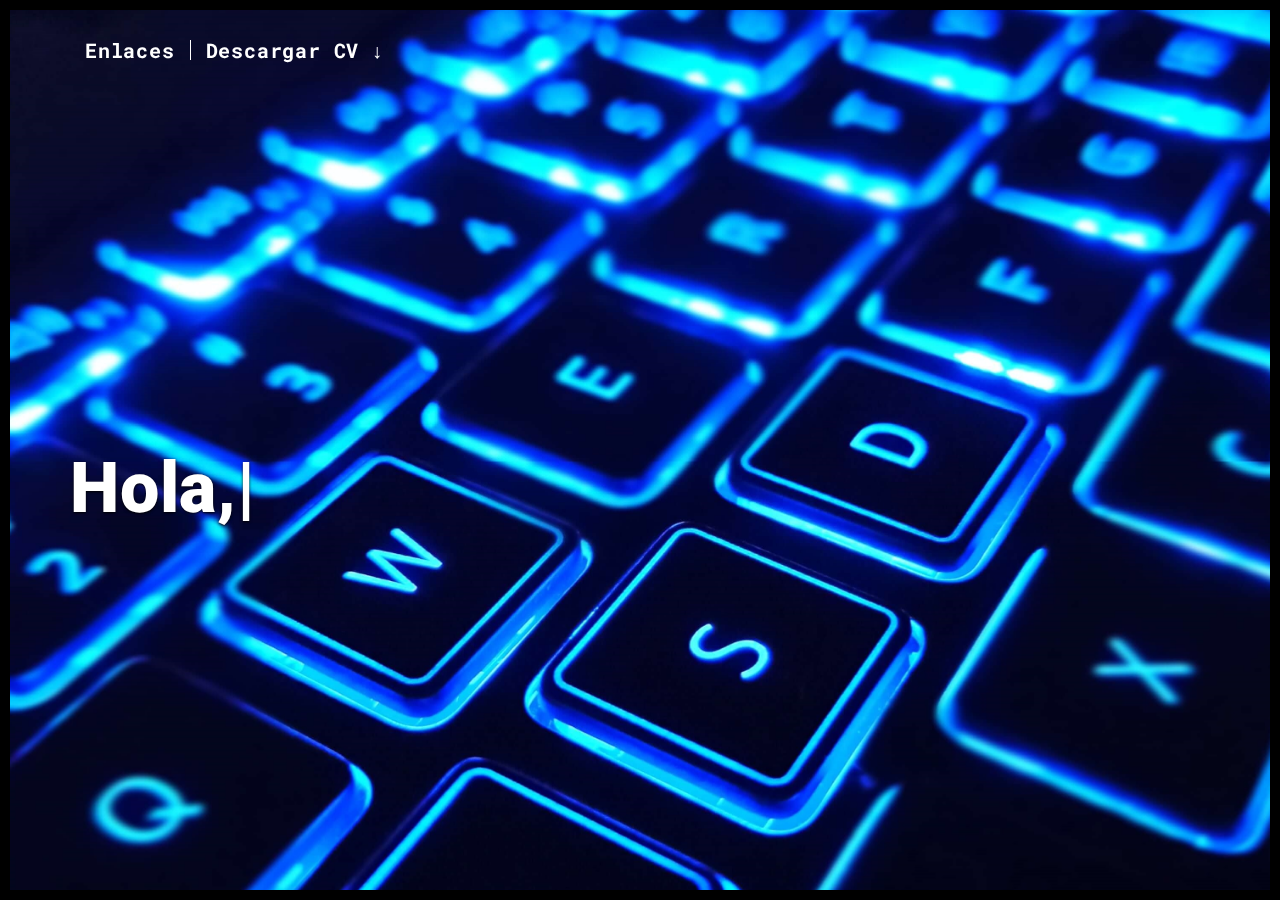
==== commit 4e4b625d: "017" ====
--- a/index.html
+++ b/index.html
@@ -36,11 +36,11 @@
 
       <div class="collapse navbar-collapse" id="navbar-collapse">
         <ul class="nav navbar-nav">
-          <li><a href="./index.html" title="">Enlaces</a></li>
+          <li><a href="./enlaces.html" title=""><strong>Enlaces</strong></a></li>
           <!--OJO PUSE ESTE COMENTARIO PARA ENCONTRAR LA LINEA QUE SEPARA Y CAMBIAR EL COLOR ................./*ESTE PRIMER COLOR BLANCO ES LA LINEA | QUE SEPARA INICIO Y DESCARGAR CV ↓*/-->
-          <li><a href="./JhonBobadillaLOM.pdf" title="">Descargar CV ↓</a></li>
+          <li><a href="./JhonBL.pdf" title=""><strong>Descargar CV ↓</strong></a></li>
           <!--OJO PUSE ESTE COMENTARIO PARA ENCONTRAR LAS PALABRAS ENLACES Y DESCARGAR CV ↓ Y CAMBIAR EL COLOR ................./*ESTE PRIMER COLOR BLANCO ES LAS PALABRAS INICIO Y DESCARGAR CV ↓ ESTA TAMBIEN TAMAÑO*/-->
-        </ul>
+          </ul>
 
 
       </div> 
@@ -70,6 +70,7 @@
                   <span>GIT - GITHUB	</span>
                   <span>CURSANDO INGLES B1</span>
                   <span>Descarga mi CV ↓</span>
+                  <span>Dirigete a la sección enlaces</span>
                 </span>
                 <span id="typed"></span>
               </h1>
